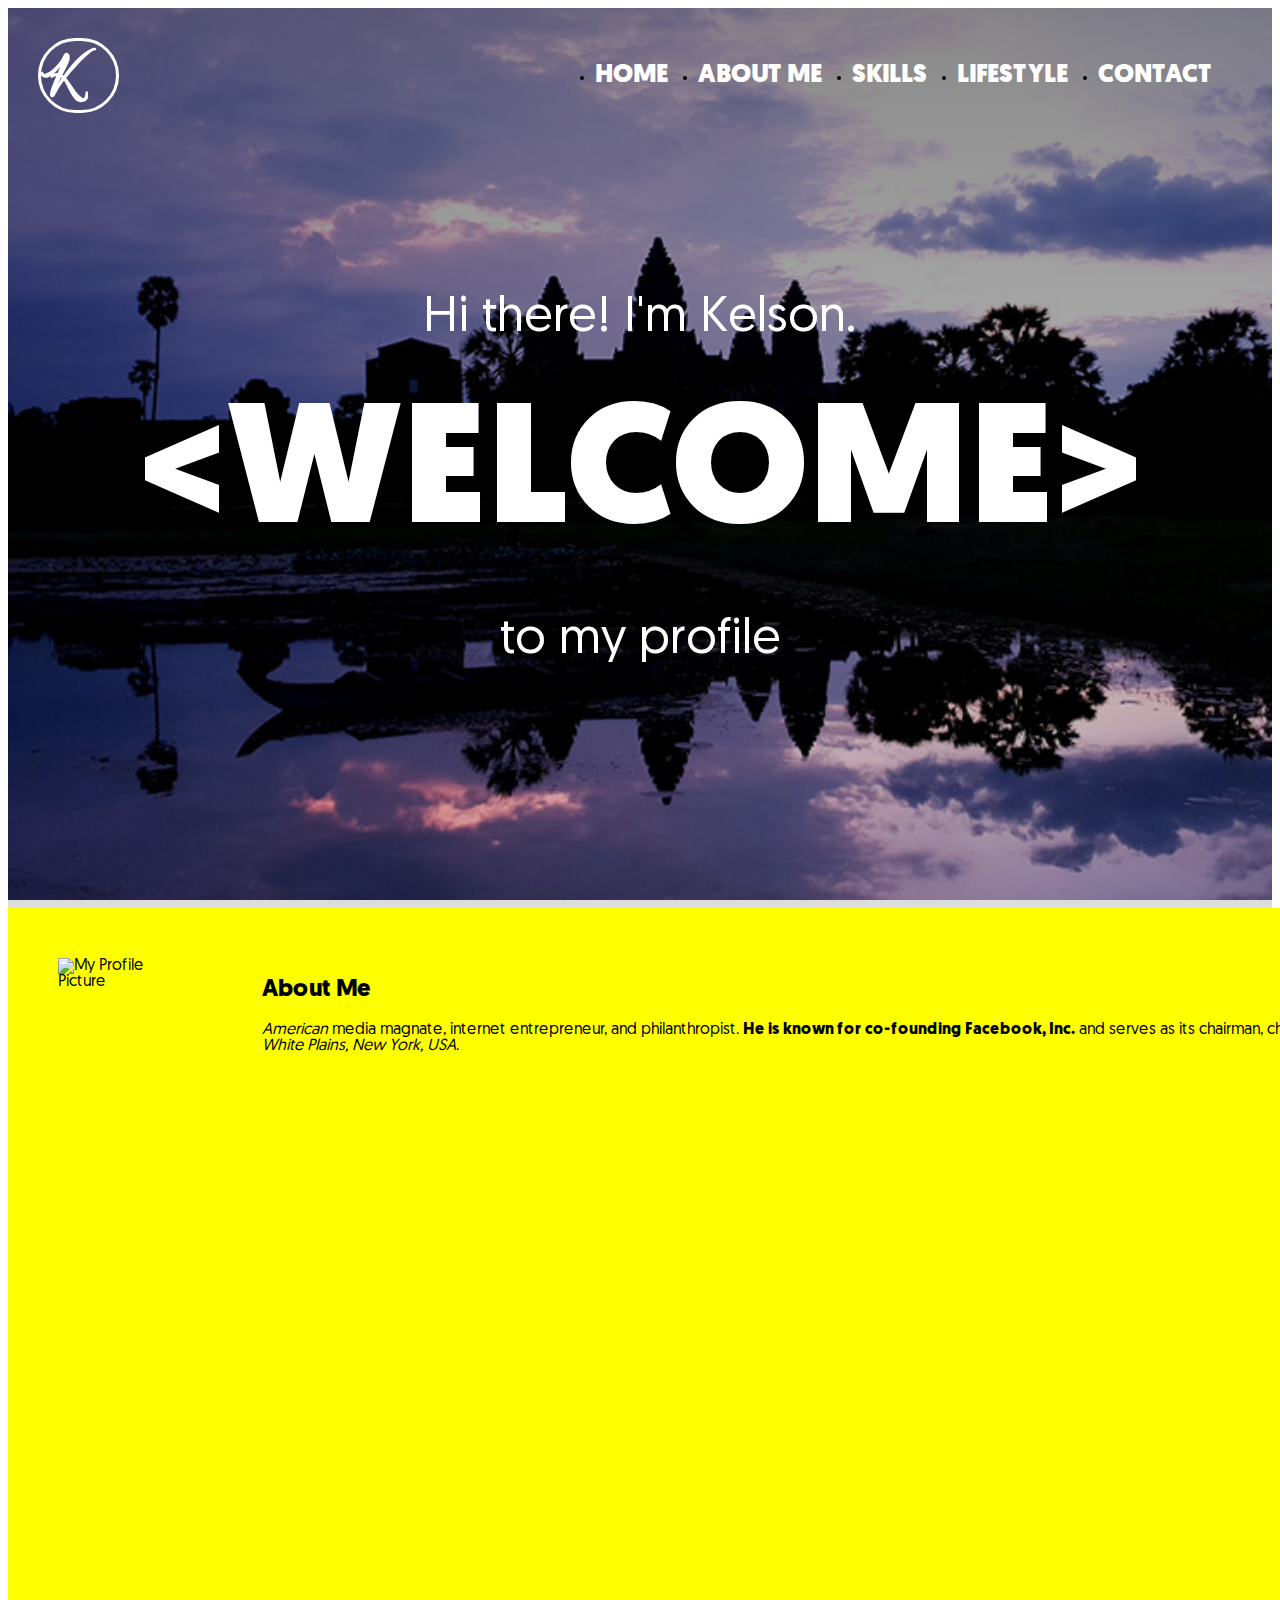
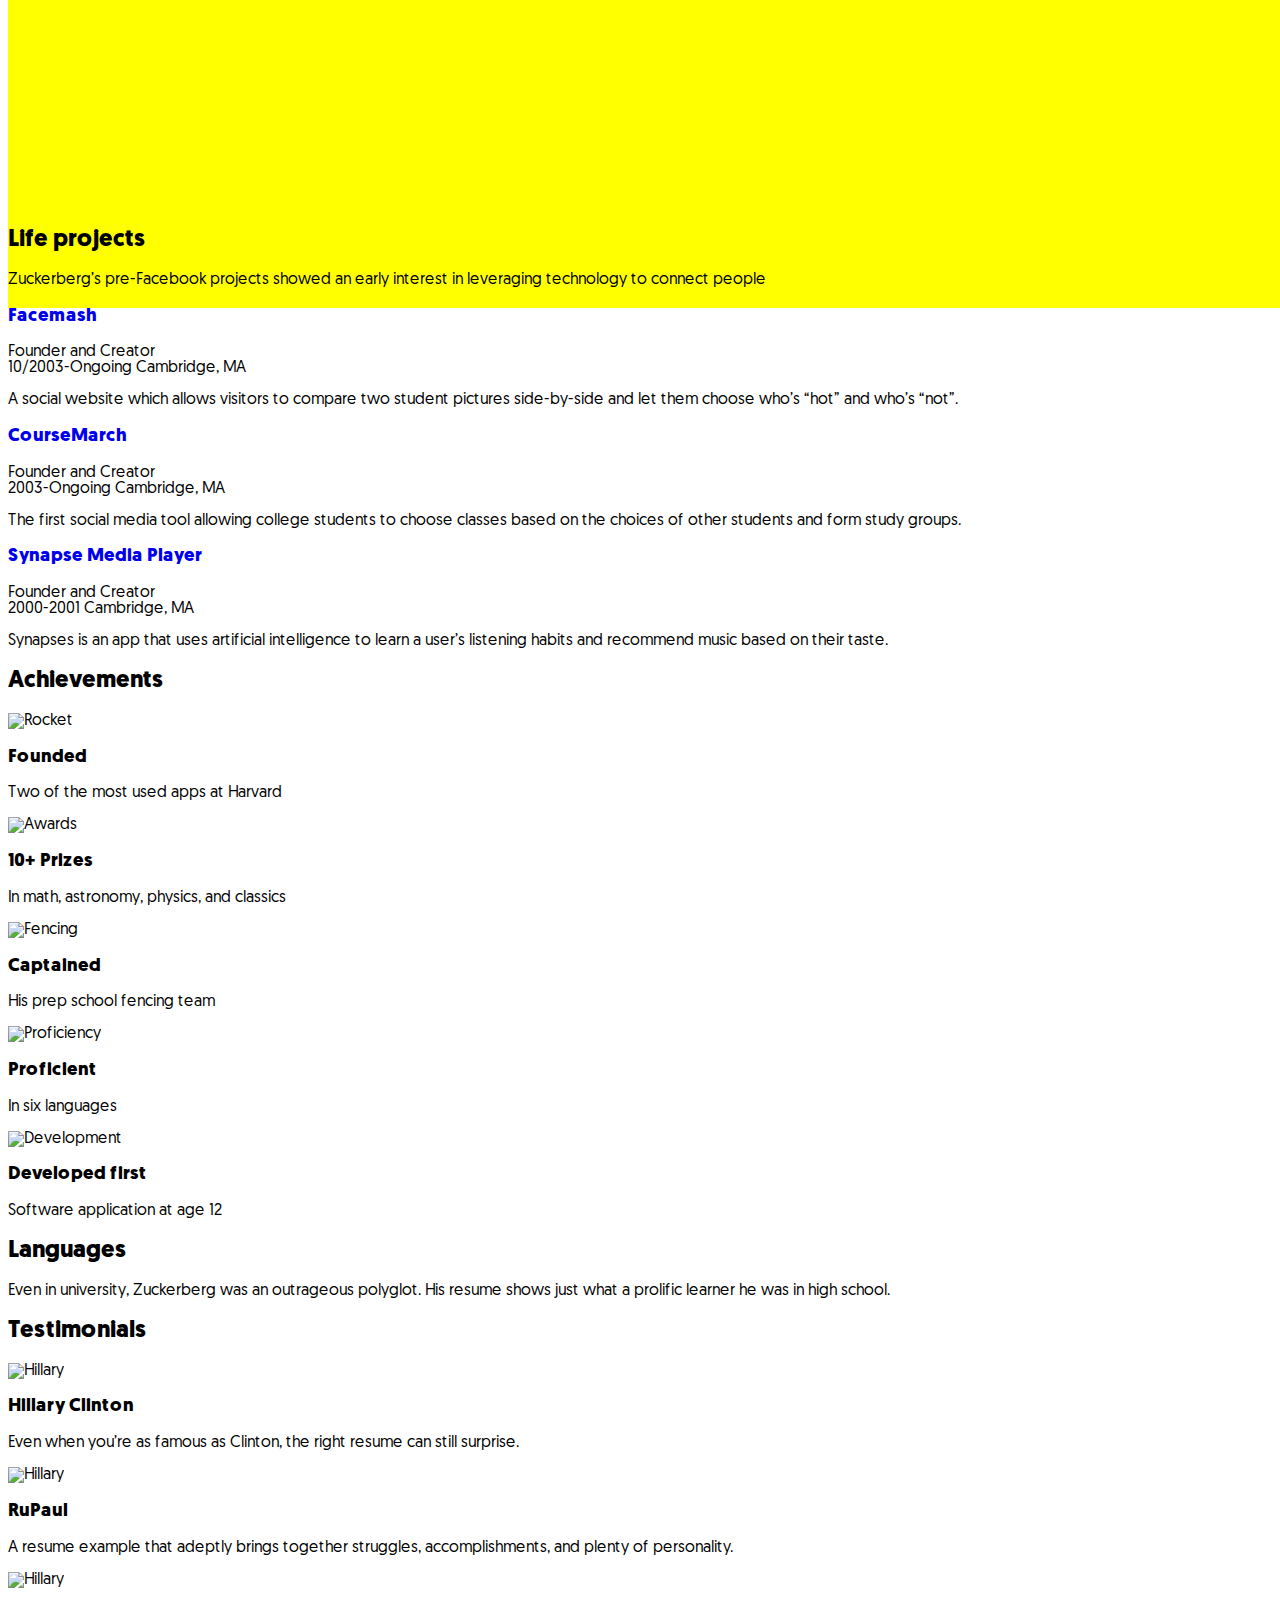
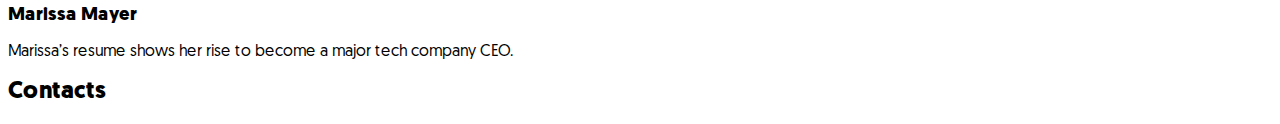
==== index.html @ b2a15b72 "header section finished" ====
<!DOCTYPE html>
<html lang="en">

<head>
  <meta charset="UTF-8">
  <meta http-equiv="X-UA-Compatible" content="IE=edge">
  <meta name="viewport" content="width=device-width, initial-scale=1.0">
  <title>Mark Zuckemberg</title>
  <link rel="stylesheet" href="./css/reset.css">
  <link rel="stylesheet" href="./css/style.css">
  <link rel="stylesheet" href="./assets/public/fonts/geomanist/stylesheet.css">
  <link rel="stylesheet" href="https://fonts.googleapis.com/css?family=Birthstone+Bounce|Pacifico">
</head>

<body>
  <header>
    <div class="header-wrapper">
      <a class="header-logo" href="#">K</a>
      <nav>
        <ul class="header-menu">
          <li><a href="#home">Home</a></li>
          <li><a href="#about-me">About Me</a></li>
          <li><a href="#skills">Skills</a></li>
          <li><a href="#lifestyle">Lifestyle</a></li>
          <li><a href="#contact">Contact</a></li>
        </ul>
      </nav>
    </div>
    <div class="header-headline">
      <p>Hi there! I'm Kelson.</p>
      <p class="welcome">&lt;WELCOME&gt;</p>
      <p>to my profile</p>
    </div>
  </header>
  <main>
    <div class="main-wrapper">
      <section class="about-me">
        <div class="wrapper">
      <div class="about-me-left">
      <img class="about-me-picture"
        src="https://media-exp1.licdn.com/dms/image/C4E03AQH-GCI_CqrrXg/profile-displayphoto-shrink_800_800/0/1632236639610?e=1639008000&v=beta&t=vM622FTulGM6KKKaLSTbMIU4mO5ttrjP6kRhH3QjTbE"
        alt="My Profile Picture" width="500px">
      </div>
      <div class="about-me-right">
        <h2>About Me</h2>
      <p><em>American</em> media magnate, internet entrepreneur, and philanthropist. <strong>He is known for
          co-founding
          Facebook, Inc.</strong> and serves as its chairman, chief executive officer, and controlling shareholder.
        Currently living in <em>White Plains, New York, USA</em>.</p>
      </div>
    </div>
      </section>
      </div>

    <h2 id="life-projects">Life projects</h2>
    <p>Zuckerberg’s pre-Facebook projects showed an early interest in leveraging technology to connect people</p>

    <h3><a href="https://www.facebook.com/facemash.service/" target="_blank">Facemash</a></h3>
    <p>Founder and Creator<br>
      10/2003-Ongoing Cambridge, MA</p>
    <p>A social website which allows visitors to compare two student pictures side-by-side and let them choose who’s
      “hot”
      and who’s “not”.</p>

    <h3><a href="https://www.coursematch.io/" target="_blank">CourseMarch</a></h3>
    <p>Founder and Creator <br>
      2003-Ongoing Cambridge, MA</p>
    <p>The first social media tool allowing college students to choose classes based on the choices of other students
      and
      form study groups.</p>

    <h3><a href="https://www.geeknaut.com/synapse-media-player-mark-zuckerbergs-music-app-04191641.html"
        target="_blank">Synapse Media Player</a></h3>
    <p>Founder and Creator <br>
      2000-2001 Cambridge, MA</p>
    <p>Synapses is an app that uses artificial intelligence to learn a user’s listening habits and recommend music
      based
      on their taste.</p>

    <h2 id="achievements">Achievements</h2>
    <img src="https://enhancv.com/static/336ea95f94b9d136a0eb1eb8a94d0c93/2199e/mark_rocket.png" alt="Rocket"
      width="30px"><br>
    <h3>Founded</h3>
    <p>Two of the most used apps at Harvard</p>

    <img src="https://enhancv.com/static/73411d8f37e9f1bc6aae187495cfb2b5/2199e/mark_awards.png" alt="Awards"
      width="30px"><br>
    <h3>10+ Prizes</h3>
    <p>In math, astronomy, physics, and classics</p>

    <img src="https://enhancv.com/static/ec511ad5d7c0ea714de02cb2797d0636/2199e/mark_fencing.png" alt="Fencing"
      width="30px"><br>
    <h3>Captained</h3>
    <p>His prep school fencing team</p>

    <img src="https://enhancv.com/static/b78bab1aadb2f7e14c97d532a9a29bb1/2199e/mark_proficient.png" alt="Proficiency"
      width="30px"><br>
    <h3>Proficient</h3>
    <p>In six languages</p>

    <img src="https://enhancv.com/static/e022bab5deb3262ae73300e47bbbcc82/2199e/mark_browser.png" alt="Development"
      width="30px"><br>
    <h3>Developed first</h3>
    <p>Software application at age 12</p>

    <h2 id="languages">Languages</h2>
    <p>Even in university, Zuckerberg was an outrageous polyglot. His resume shows just what a prolific learner he was
      in
      high school.</p>

    <h2 id="testimonials">Testimonials</h2>
    <img src="https://enhancv.com/static/b059ffd264adfbf1a1fc1dbc077c1263/89caf/hillary%402.png" alt="Hillary"
      width="100px"><br>
    <h3>Hillary Clinton</h3>
    <p>Even when you’re as famous as Clinton, the right resume can still surprise.</p>

    <img src="https://enhancv.com/static/546f4a0f06776cb912327e4ba5b69424/89caf/rupaul.png" alt="Hillary"
      width="100px"><br>
    <h3>RuPaul</h3>
    <p>A resume example that adeptly brings together struggles, accomplishments, and plenty of personality.</p>

    <img src="https://enhancv.com/static/ef4353e0364cb95baf965f5e3efe34cc/89caf/marissa%402.png" alt="Hillary"
      width="100px"><br>
    <h3>Marissa Mayer</h3>
    <p>Marissa’s resume shows her rise to become a major tech company CEO.</p>
  </main>

  <footer>
    <h2 id="contacts">Contacts</h2>
    <i class="fab fa-linkedin"></i>
    <i class="fab fa-instagram"></i>
    <i class="fab fa-facebook-square"></i>
    <i class="fab fa-discord"></i>
    <i class="fas fa-envelope"></i>
  </footer>
  <script src="https://kit.fontawesome.com/05c36d9c97.js" crossorigin="anonymous"></script>
</body>

</html>
---- css/style.css ----
body {
  font-family: 'Geomanist', arial, sans-serif;
}

a {
  text-decoration: none;
}

header {
  /*linear-gradient(to bottom, #000f, #0005)*/
  background: linear-gradient(to bottom, #0007, #0002), url(../img/bg01.jpg) no-repeat center center fixed;
  background-size: cover;
  height: 100vh;
}

header .header-wrapper {
  display: flex;
  align-items: center;
  justify-content: space-between;
  padding: 30px;
}

header .header-logo {
  font-family: "Birthstone Bounce";
  font-size: 50px;
  font-weight: 900;
  color: white;
  border: 3px solid white;
  border-radius: 100px;
  width: 75px;
}

header .header-logo:hover, header p.welcome:hover, header .header-menu li a:hover {
  color:fuchsia;
}

header .header-menu {
  display: flex;
}

header .header-menu li a {
  margin-right: 30px;
  font-size: 25px;
  text-transform: uppercase;
  font-weight: 900;
  color: white;
}

header p.welcome {
  font-size: 170px;
  font-weight: 900;
  margin: 40px 0 10px;
  color: white;
}

header .header-headline {
  font-size: 50px;
  text-align: center;
  margin-top: 150px; 
  color: white;
}

main section {
  background-color: #eee;
  height: 100vh;
  width: 100%;
}

main section .wrapper {
  background-color: yellow;
  display: flex;
  height: 100vh;
  width: 1728px;
  margin: auto;
  padding: 50px;
}

main section .about-me-right {
  margin-left: 80px;
}

/* Extra small devices (phones, 600px and down) */
@media only screen and (max-width: 600px) {

}

/* Small devices (portrait tablets and large phones, 600px and up) */
@media only screen and (min-width: 600px) {

}

/* Medium devices (landscape tablets, 768px and up) */
@media only screen and (min-width: 768px) {

}

/* Large devices (laptops/desktops, 992px and up) */
@media only screen and (min-width: 992px) {

}

/* Extra large devices (large laptops and desktops, 1200px and up) */
@media only screen and (min-width: 1500px) {

  main section .wrapper {
    width: 1728px;
  }

}

@media only screen and (min-width: 1750px) {

  main section .wrapper {
    width: 1728px;
  }
  
}
---- assets/public/fonts/geomanist/stylesheet.css ----
@font-face {
    font-family: 'Geomanist';
    src: url('Geomanist-Thin.eot');
    src: local('Geomanist Thin'), local('Geomanist-Thin'),
        url('Geomanist-Thin.eot?#iefix') format('embedded-opentype'),
        url('Geomanist-Thin.woff2') format('woff2'),
        url('Geomanist-Thin.woff') format('woff'),
        url('Geomanist-Thin.ttf') format('truetype');
    font-weight: 100;
    font-style: normal;
}

@font-face {
    font-family: 'Geomanist';
    src: url('Geomanist-Black.eot');
    src: local('Geomanist Black'), local('Geomanist-Black'),
        url('Geomanist-Black.eot?#iefix') format('embedded-opentype'),
        url('Geomanist-Black.woff2') format('woff2'),
        url('Geomanist-Black.woff') format('woff'),
        url('Geomanist-Black.ttf') format('truetype');
    font-weight: 900;
    font-style: normal;
}

@font-face {
    font-family: 'Geomanist';
    src: url('Geomanist-Medium.eot');
    src: local('Geomanist Medium'), local('Geomanist-Medium'),
        url('Geomanist-Medium.eot?#iefix') format('embedded-opentype'),
        url('Geomanist-Medium.woff2') format('woff2'),
        url('Geomanist-Medium.woff') format('woff'),
        url('Geomanist-Medium.ttf') format('truetype');
    font-weight: 500;
    font-style: normal;
}

@font-face {
    font-family: 'Geomanist';
    src: url('Geomanist-Bold.eot');
    src: local('Geomanist Bold'), local('Geomanist-Bold'),
        url('Geomanist-Bold.eot?#iefix') format('embedded-opentype'),
        url('Geomanist-Bold.woff2') format('woff2'),
        url('Geomanist-Bold.woff') format('woff'),
        url('Geomanist-Bold.ttf') format('truetype');
    font-weight: bold;
    font-style: normal;
}

@font-face {
    font-family: 'Geomanist Book';
    src: url('Geomanist-Book.eot');
    src: local('Geomanist Book'), local('Geomanist-Book'),
        url('Geomanist-Book.eot?#iefix') format('embedded-opentype'),
        url('Geomanist-Book.woff2') format('woff2'),
        url('Geomanist-Book.woff') format('woff'),
        url('Geomanist-Book.ttf') format('truetype');
    font-weight: normal;
    font-style: normal;
}

@font-face {
    font-family: 'Geomanist Ultra';
    src: url('Geomanist-Ultra.eot');
    src: local('Geomanist Ultra'), local('Geomanist-Ultra'),
        url('Geomanist-Ultra.eot?#iefix') format('embedded-opentype'),
        url('Geomanist-Ultra.woff2') format('woff2'),
        url('Geomanist-Ultra.woff') format('woff'),
        url('Geomanist-Ultra.ttf') format('truetype');
    font-weight: normal;
    font-style: normal;
}

@font-face {
    font-family: 'Geomanist';
    src: url('Geomanist-Regular.eot');
    src: local('Geomanist Regular'), local('Geomanist-Regular'),
        url('Geomanist-Regular.eot?#iefix') format('embedded-opentype'),
        url('Geomanist-Regular.woff2') format('woff2'),
        url('Geomanist-Regular.woff') format('woff'),
        url('Geomanist-Regular.ttf') format('truetype');
    font-weight: normal;
    font-style: normal;
}

@font-face {
    font-family: 'Geomanist';
    src: url('Geomanist-ExtraLight.eot');
    src: local('Geomanist ExtraLight'), local('Geomanist-ExtraLight'),
        url('Geomanist-ExtraLight.eot?#iefix') format('embedded-opentype'),
        url('Geomanist-ExtraLight.woff2') format('woff2'),
        url('Geomanist-ExtraLight.woff') format('woff'),
        url('Geomanist-ExtraLight.ttf') format('truetype');
    font-weight: 200;
    font-style: normal;
}

@font-face {
    font-family: 'Geomanist';
    src: url('Geomanist-Light.eot');
    src: local('Geomanist Light'), local('Geomanist-Light'),
        url('Geomanist-Light.eot?#iefix') format('embedded-opentype'),
        url('Geomanist-Light.woff2') format('woff2'),
        url('Geomanist-Light.woff') format('woff'),
        url('Geomanist-Light.ttf') format('truetype');
    font-weight: 300;
    font-style: normal;
}
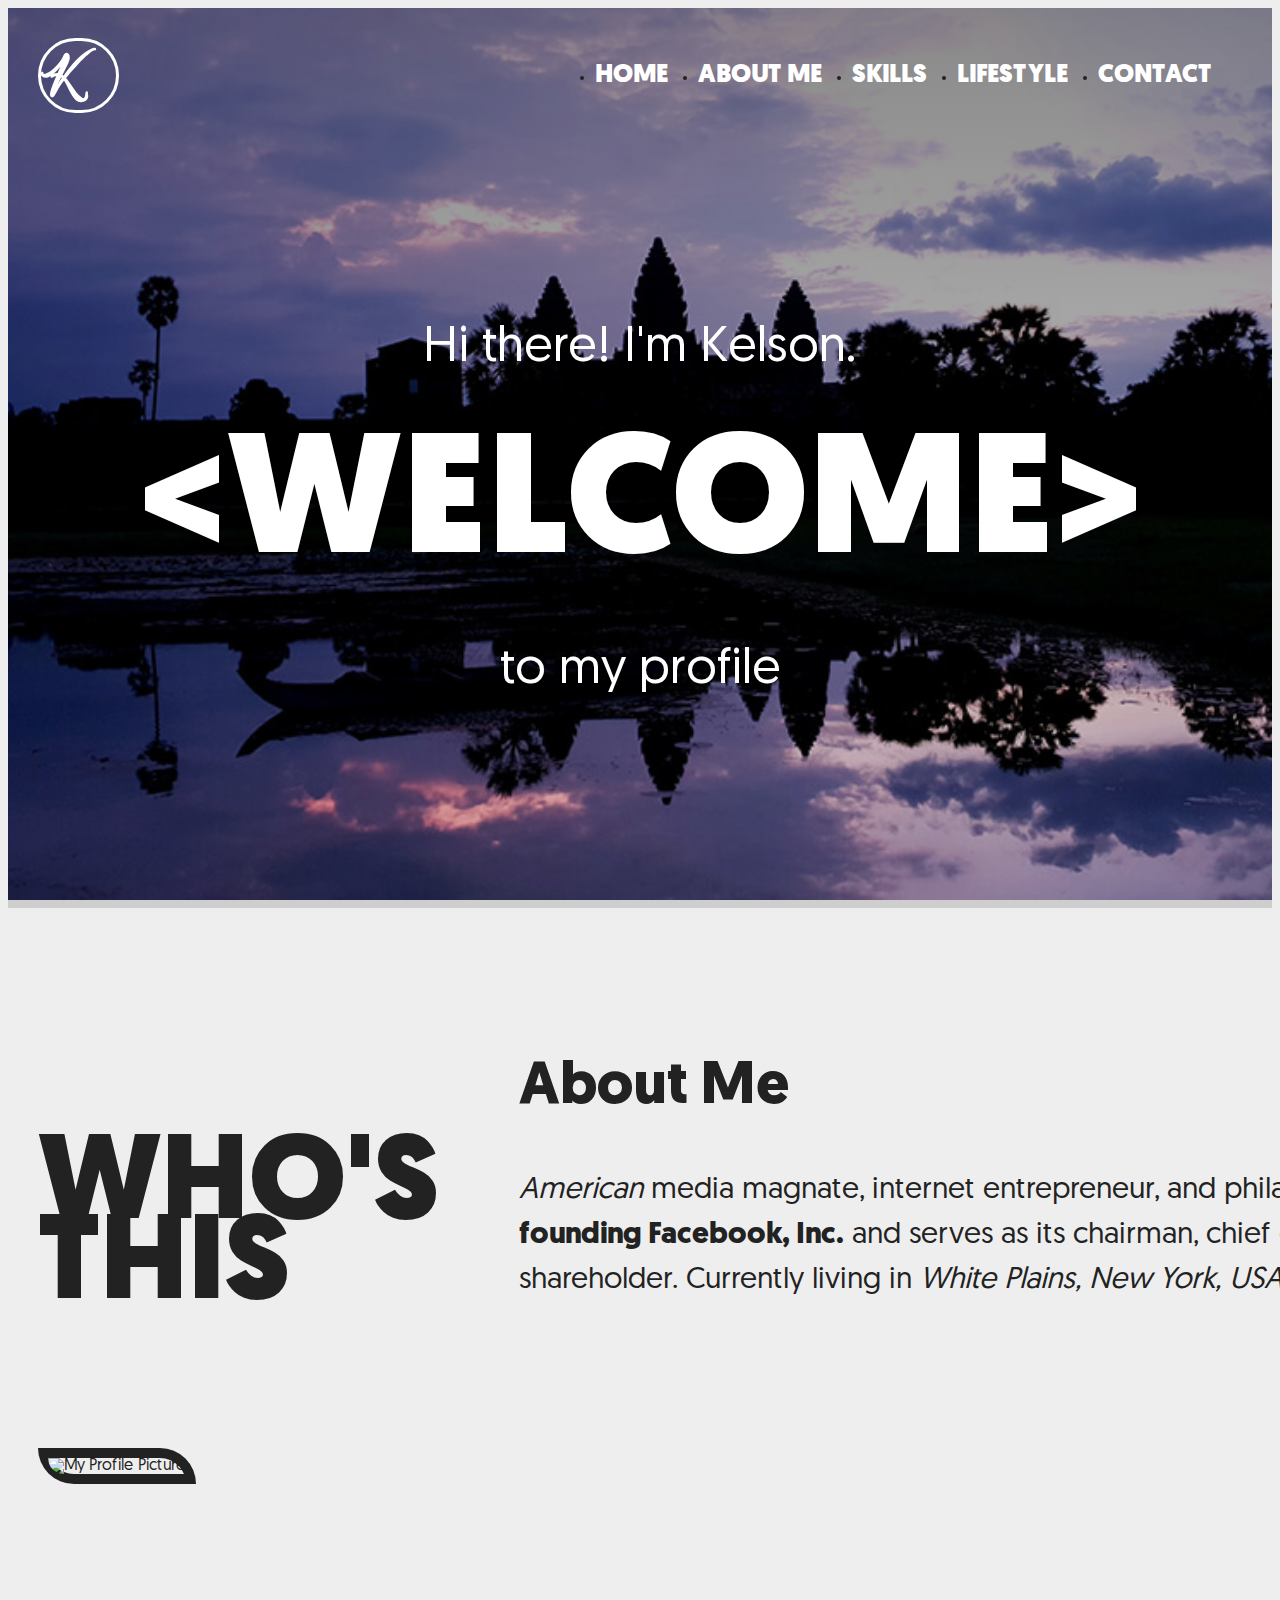
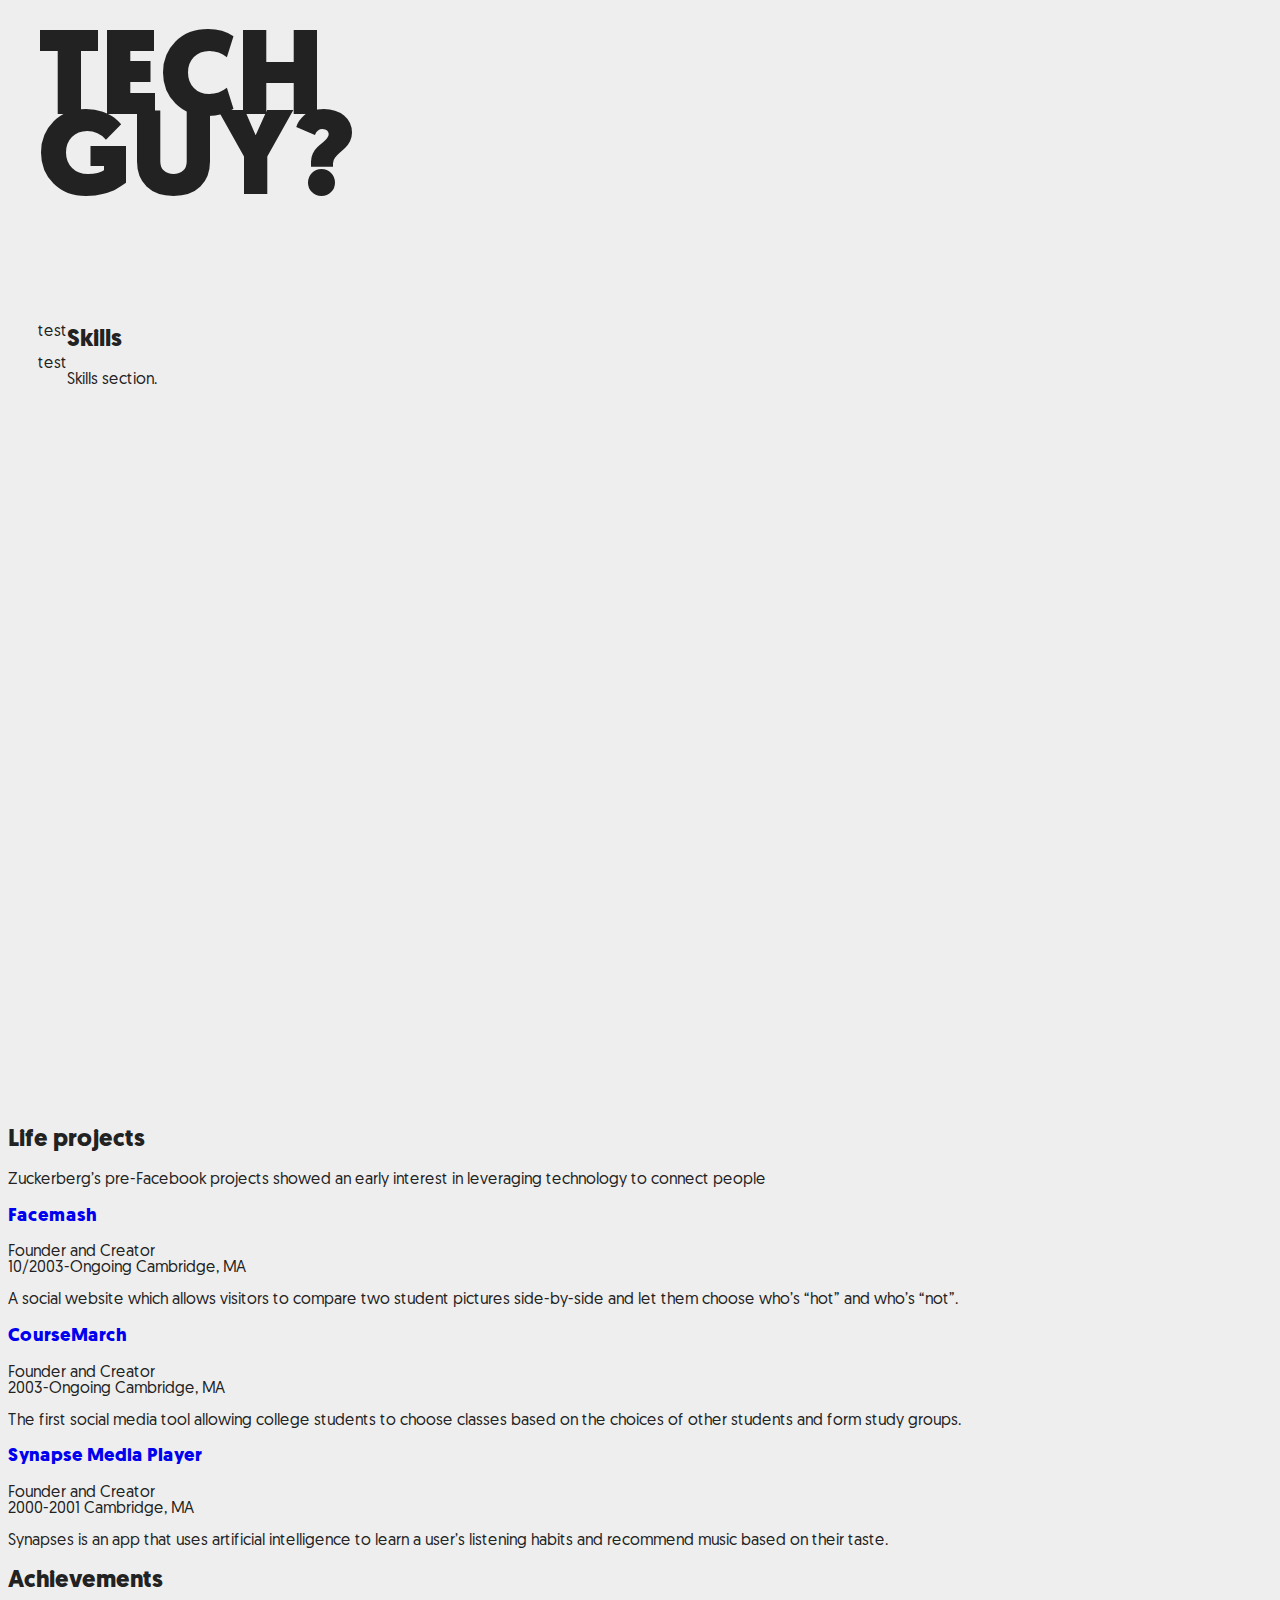
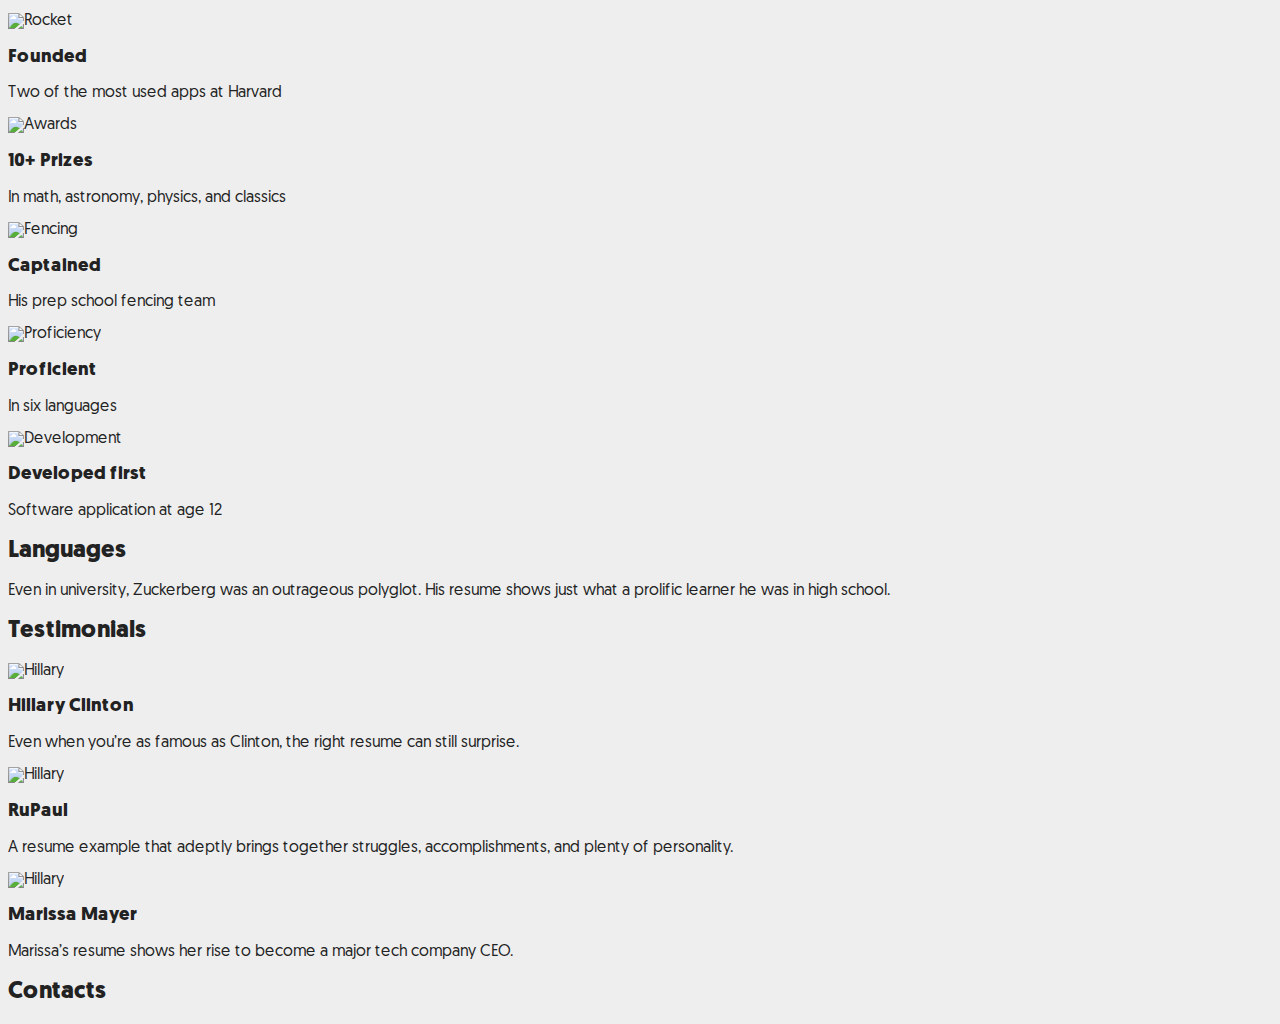
==== commit 3d85d608: "about me section updated" ====
--- a/index.html
+++ b/index.html
@@ -37,9 +37,11 @@
       <section class="about-me">
         <div class="wrapper">
       <div class="about-me-left">
+        <p>Who's <br>this</p>
       <img class="about-me-picture"
         src="https://media-exp1.licdn.com/dms/image/C4E03AQH-GCI_CqrrXg/profile-displayphoto-shrink_800_800/0/1632236639610?e=1639008000&v=beta&t=vM622FTulGM6KKKaLSTbMIU4mO5ttrjP6kRhH3QjTbE"
-        alt="My Profile Picture" width="500px">
+        alt="My Profile Picture">
+        <p>tech <br>guy?</p>
       </div>
       <div class="about-me-right">
         <h2>About Me</h2>
@@ -47,6 +49,19 @@
           co-founding
           Facebook, Inc.</strong> and serves as its chairman, chief executive officer, and controlling shareholder.
         Currently living in <em>White Plains, New York, USA</em>.</p>
+      </div>
+    </div>
+      </section>
+
+      <section class="skills">
+        <div class="wrapper">
+      <div class="skills-left">
+        <p>test</p>
+        <p>test</p>
+      </div>
+      <div class="skills-right">
+        <h2>Skills</h2>
+      <p>Skills section.</p>
       </div>
     </div>
       </section>
--- a/css/style.css
+++ b/css/style.css
@@ -1,5 +1,7 @@
 body {
   font-family: 'Geomanist', arial, sans-serif;
+  color: #222;
+  background-color: #eee;
 }
 
 a {
@@ -56,62 +58,48 @@
 header .header-headline {
   font-size: 50px;
   text-align: center;
-  margin-top: 150px; 
   color: white;
+  margin-top: 180px;
 }
 
 main section {
-  background-color: #eee;
   height: 100vh;
   width: 100%;
 }
 
 main section .wrapper {
-  background-color: yellow;
   display: flex;
   height: 100vh;
   width: 1728px;
   margin: auto;
-  padding: 50px;
+  padding: 100px 30px;
 }
 
 main section .about-me-right {
   margin-left: 80px;
 }
 
-/* Extra small devices (phones, 600px and down) */
-@media only screen and (max-width: 600px) {
-
+main section .about-me-right h2 {
+  font-size: 60px;
 }
 
-/* Small devices (portrait tablets and large phones, 600px and up) */
-@media only screen and (min-width: 600px) {
-
+main section .about-me-right p {
+  font-size: 30px;
+  margin: 50px 0;
+  line-height: 45px;
 }
 
-/* Medium devices (landscape tablets, 768px and up) */
-@media only screen and (min-width: 768px) {
-
+main section .about-me-left p {
+  font-size: 120px;
+  font-weight: 900;
+  text-transform: uppercase;
+  line-height: 80px;
+  padding: 20px 0;
 }
 
-/* Large devices (laptops/desktops, 992px and up) */
-@media only screen and (min-width: 992px) {
-
-}
-
-/* Extra large devices (large laptops and desktops, 1200px and up) */
-@media only screen and (min-width: 1500px) {
-
-  main section .wrapper {
-    width: 1728px;
-  }
-
-}
-
-@media only screen and (min-width: 1750px) {
-
-  main section .wrapper {
-    width: 1728px;
-  }
-  
+main section .about-me-left img {
+  margin-bottom: 20px;
+  width: 400px;
+  border: 10px solid #222;
+  border-radius: 0 200px 0 200px;
 }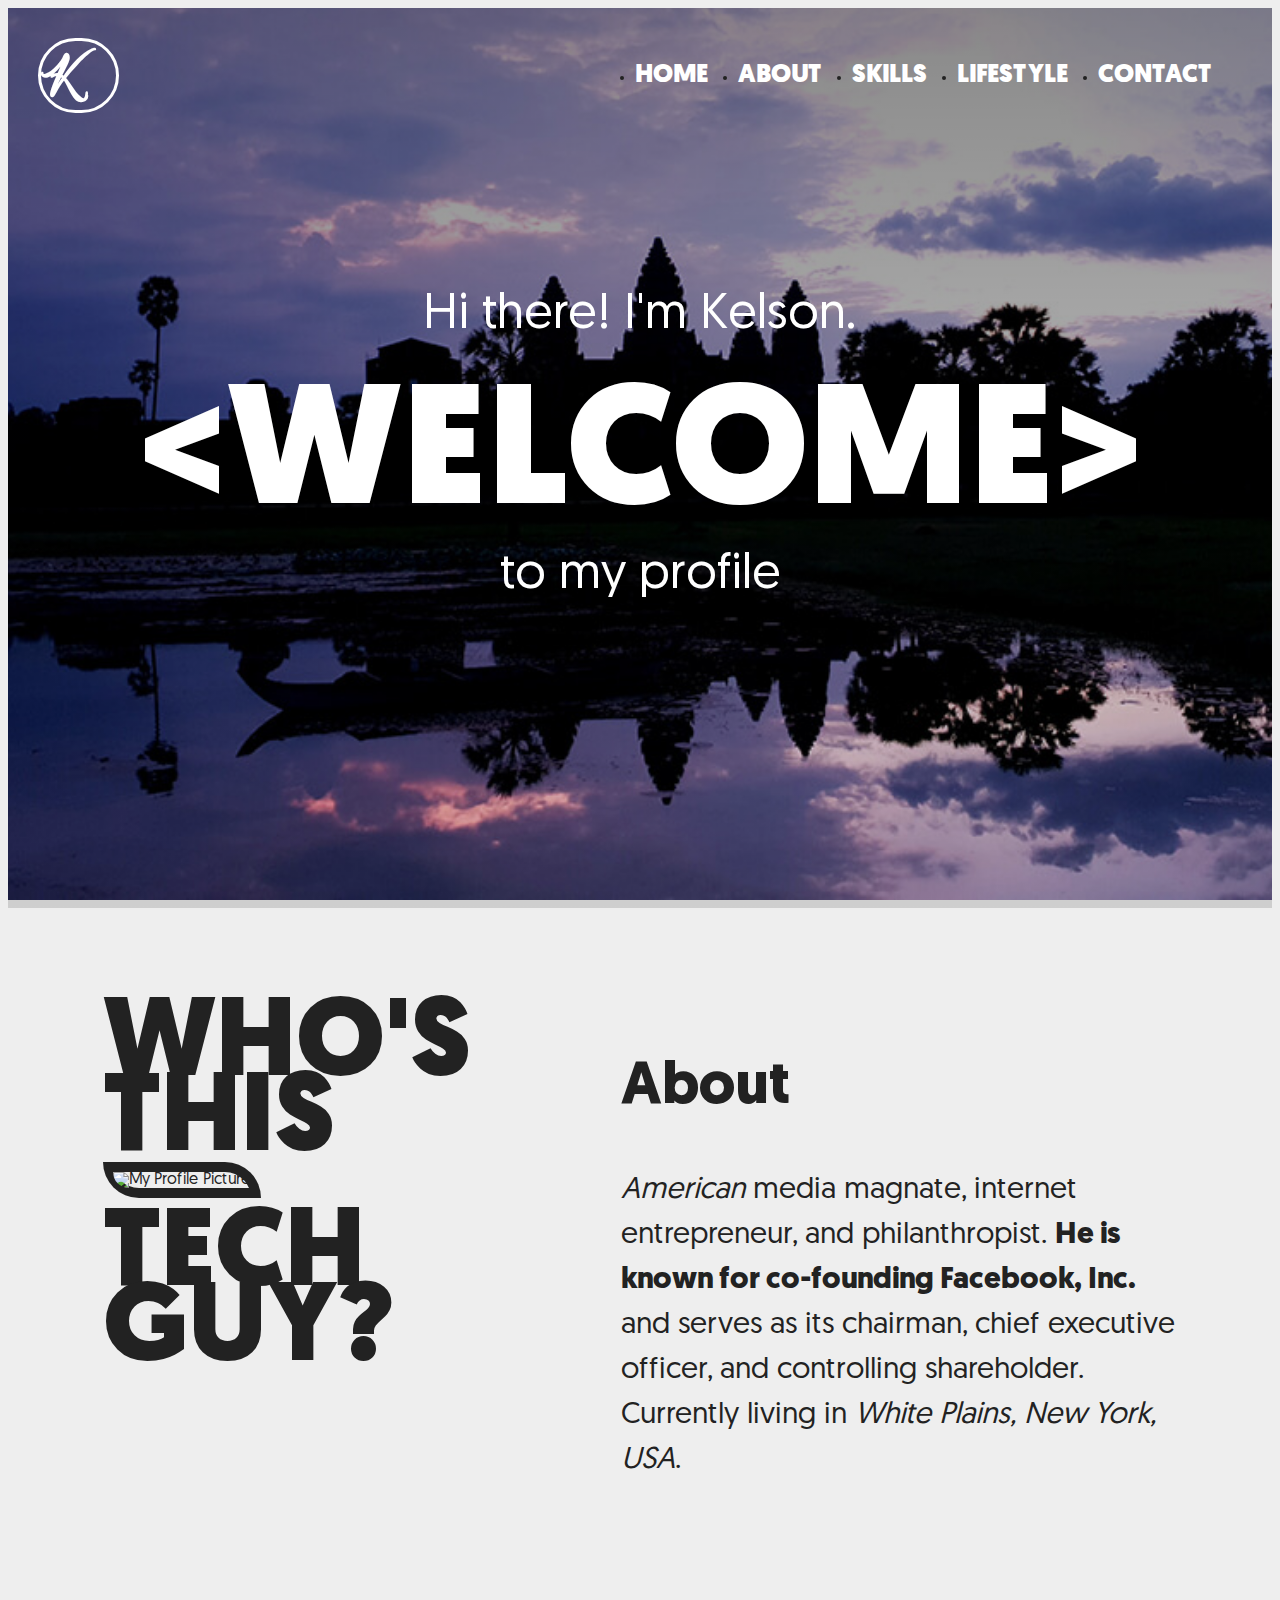
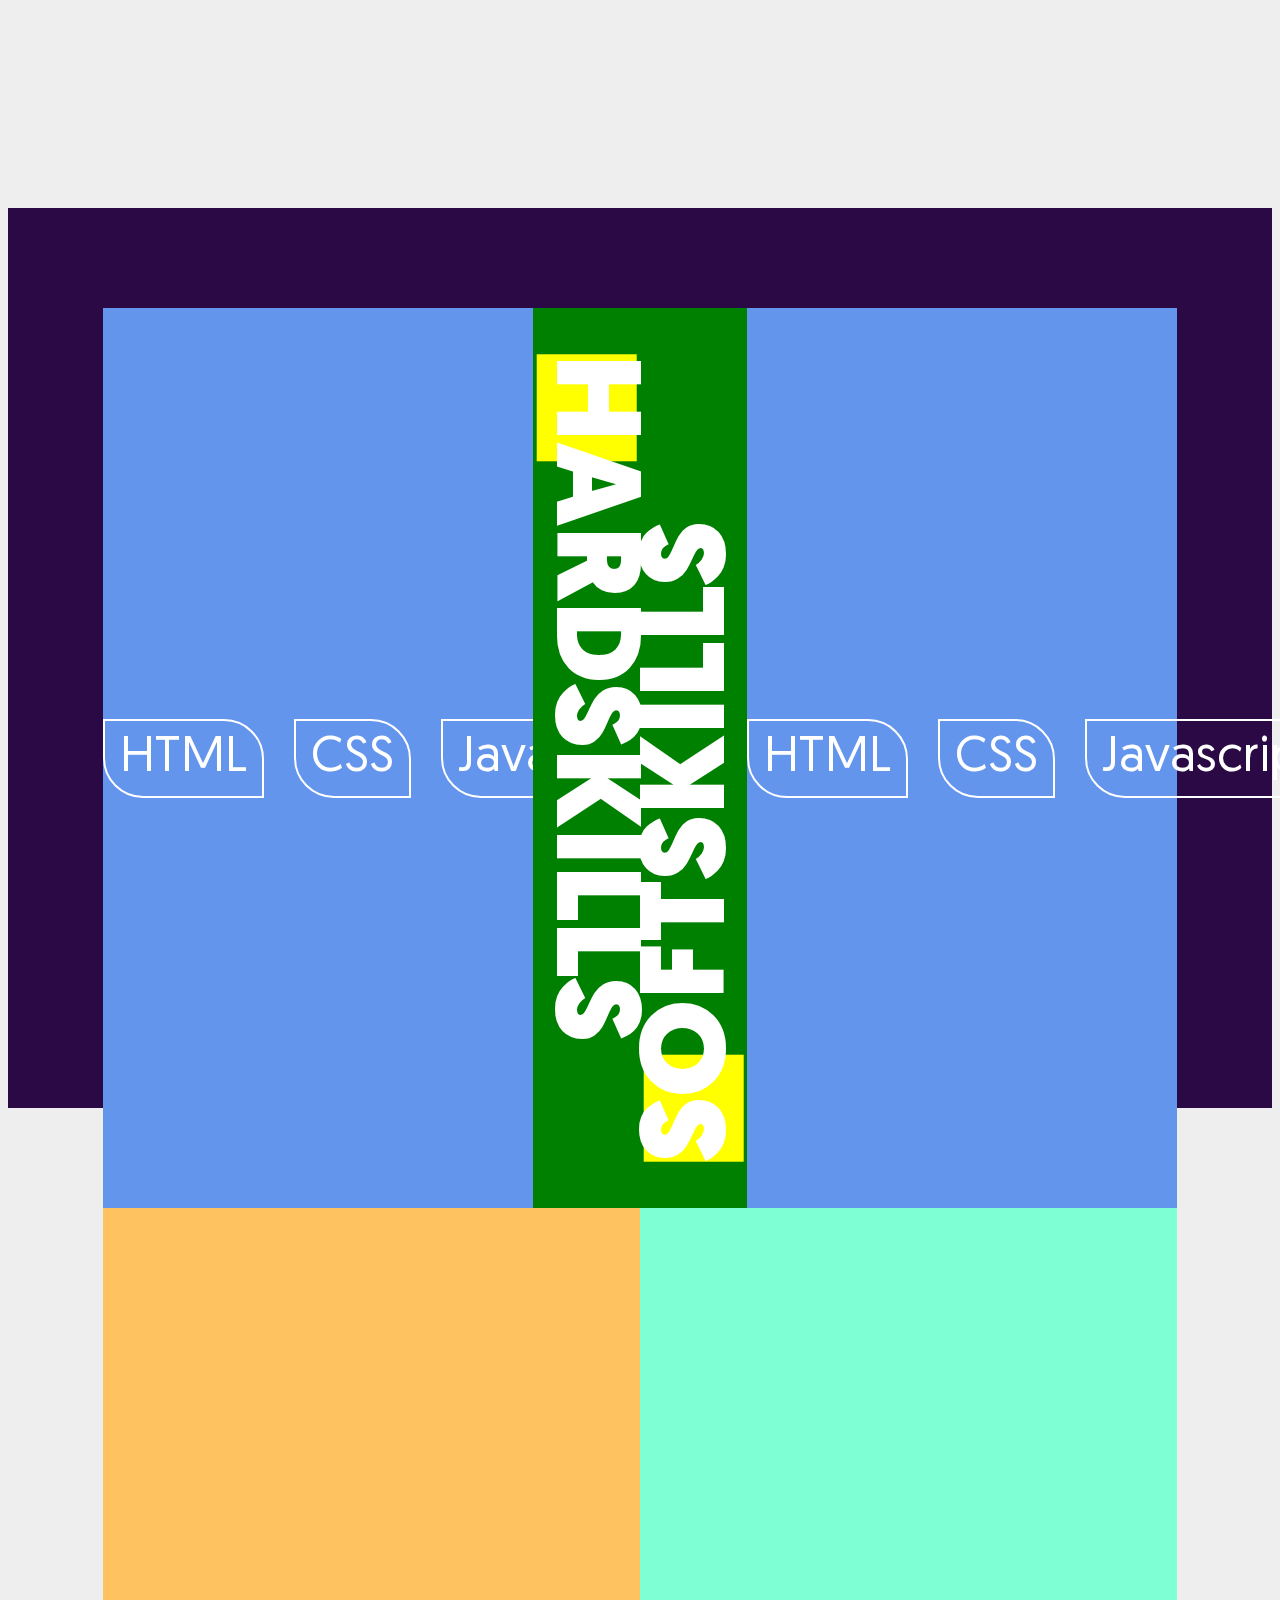
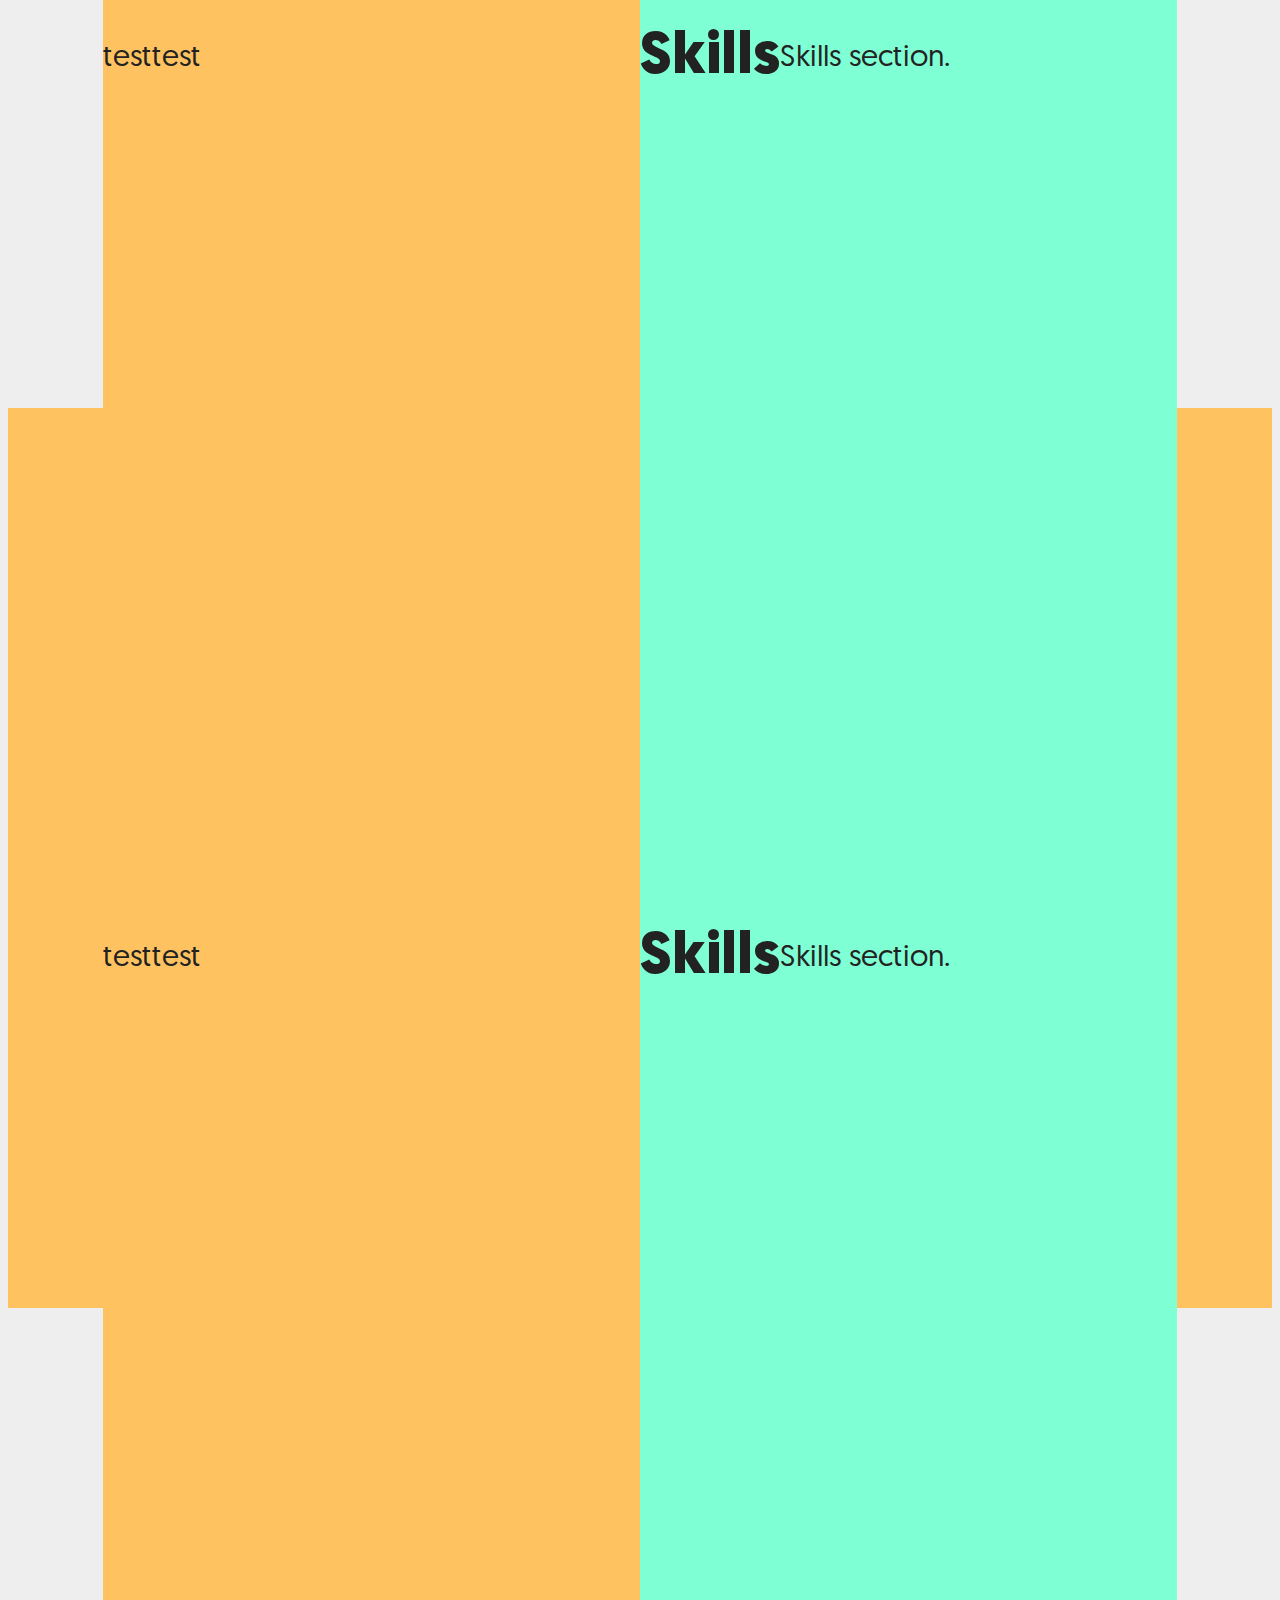
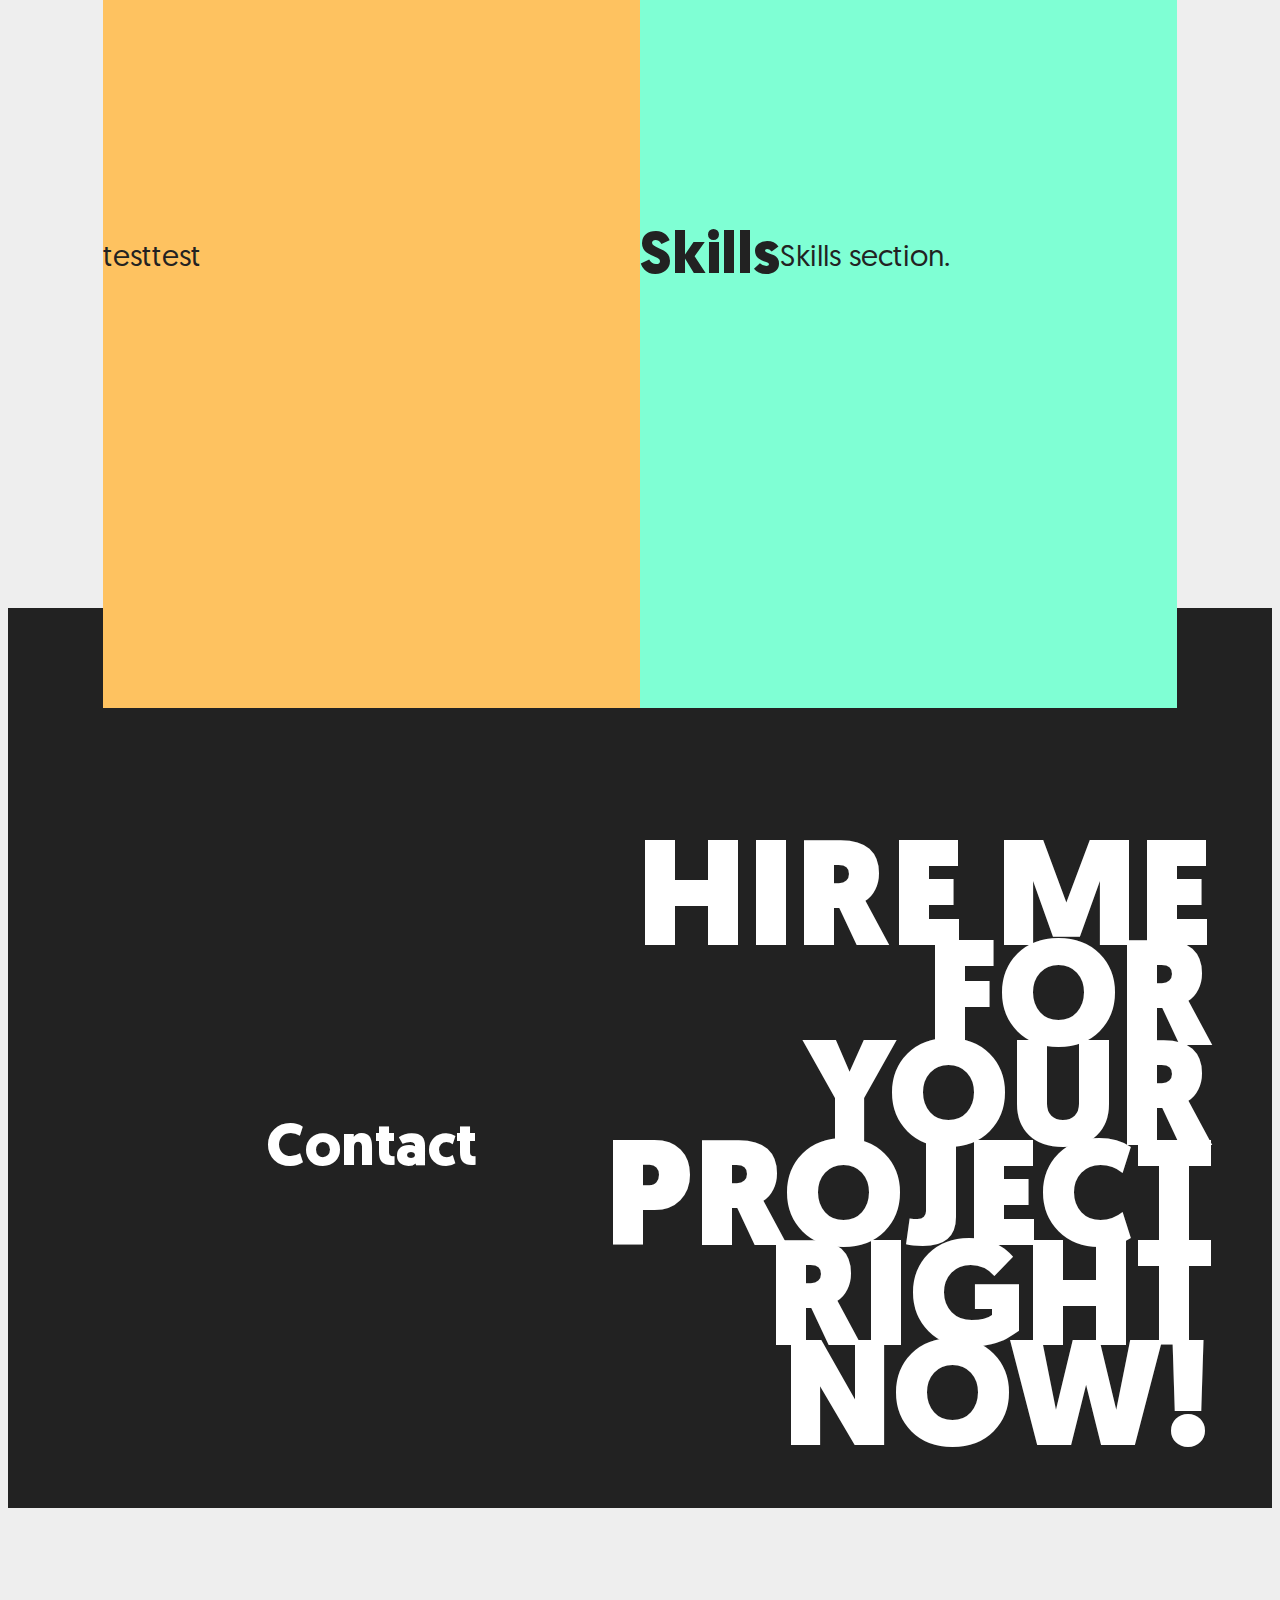
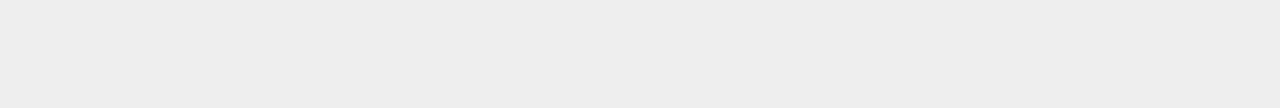
==== commit 21d99f30: "contact section updated" ====
--- a/index.html
+++ b/index.html
@@ -19,7 +19,7 @@
       <nav>
         <ul class="header-menu">
           <li><a href="#home">Home</a></li>
-          <li><a href="#about-me">About Me</a></li>
+          <li><a href="#about">About</a></li>
           <li><a href="#skills">Skills</a></li>
           <li><a href="#lifestyle">Lifestyle</a></li>
           <li><a href="#contact">Contact</a></li>
@@ -34,120 +34,113 @@
   </header>
   <main>
     <div class="main-wrapper">
-      <section class="about-me">
+
+      <section class="about" id="about">
         <div class="wrapper">
-      <div class="about-me-left">
-        <p>Who's <br>this</p>
-      <img class="about-me-picture"
-        src="https://media-exp1.licdn.com/dms/image/C4E03AQH-GCI_CqrrXg/profile-displayphoto-shrink_800_800/0/1632236639610?e=1639008000&v=beta&t=vM622FTulGM6KKKaLSTbMIU4mO5ttrjP6kRhH3QjTbE"
-        alt="My Profile Picture">
-        <p>tech <br>guy?</p>
+          <div class="about-left">
+            <p>Who's <br>this</p>
+            <img class="about-picture"
+              src="https://media-exp1.licdn.com/dms/image/C4E03AQH-GCI_CqrrXg/profile-displayphoto-shrink_800_800/0/1632236639610?e=1639008000&v=beta&t=vM622FTulGM6KKKaLSTbMIU4mO5ttrjP6kRhH3QjTbE"
+              alt="My Profile Picture">
+            <p>tech <br>guy?</p>
+          </div>
+          <div class="about-right">
+            <h2>About</h2>
+            <p><em>American</em> media magnate, internet entrepreneur, and philanthropist. <strong>He is known for
+                co-founding
+                Facebook, Inc.</strong> and serves as its chairman, chief executive officer, and controlling
+              shareholder.
+              Currently living in <em>White Plains, New York, USA</em>.</p>
+          </div>
+        </div>
+      </section>
+
+      <section class="skills" id="skills">
+        <div class="wrapper">
+          <div class="skills-left">
+            <div class="skills-left-all">
+              <p>HTML</p>
+              <p>CSS</p>
+              <p>Javascript</p>
+            </div>
+            <div class="skills-left-title">
+              <p>HardSkills</p>
+            </div>
+          </div>
+          <div class="skills-right">
+            <div class="skills-right-title">
+              <p>SoftSkills</p>
+            </div>
+            <div class="skills-right-all">
+              <p>HTML</p>
+              <p>CSS</p>
+              <p>Javascript</p>
+            </div>
+          </div>
+        </div>
+      </section>
+
+      <section class="skills1" id="skills1">
+        <div class="wrapper">
+          <div class="skills-left">
+            <p>test</p>
+            <p>test</p>
+          </div>
+          <div class="skills-right">
+            <h2>Skills</h2>
+            <p>Skills section.</p>
+          </div>
+        </div>
+      </section>
+
+      <section class="skills2" id="skills2">
+        <div class="wrapper">
+          <div class="skills-left">
+            <p>test</p>
+            <p>test</p>
+          </div>
+          <div class="skills-right">
+            <h2>Skills</h2>
+            <p>Skills section.</p>
+          </div>
+        </div>
+      </section>
+
+      <section class="skills3" id="skills3">
+        <div class="wrapper">
+          <div class="skills-left">
+            <p>test</p>
+            <p>test</p>
+          </div>
+          <div class="skills-right">
+            <h2>Skills</h2>
+            <p>Skills section.</p>
+          </div>
+        </div>
+      </section>
+
+    </div>
+  </main>
+
+
+  <footer id="contact">
+    <div class="wrapper">
+      <div class="contact-left">
+        <div class="contact-left-block">
+          <h2>Contact</h2>
+          <a href="mailto:kelsonbatista@gmail.com"><i class="fas fa-envelope fa-4x"></i></a>
+          <a href="https://linkedin.com/in/kelsonbatista"><i class="fab fa-linkedin fa-4x"></i></a>
+          <a href="https://twitter.com/kelsonbrazil"><i class="fab fa-twitter fa-4x"></i></a>
+          <a href="https://github.com/kelsonbatista"><i class="fab fa-github fa-4x"></i></a>
+          <a href="https://discord.gg/267zwwSE"><i class="fab fa-discord fa-4x"></i></a>
+        </div>
       </div>
-      <div class="about-me-right">
-        <h2>About Me</h2>
-      <p><em>American</em> media magnate, internet entrepreneur, and philanthropist. <strong>He is known for
-          co-founding
-          Facebook, Inc.</strong> and serves as its chairman, chief executive officer, and controlling shareholder.
-        Currently living in <em>White Plains, New York, USA</em>.</p>
+      <div class="contact-right">
+        <p>Hire me<br>for your<br>project<br>right now!</p>
       </div>
     </div>
-      </section>
+  </footer>
 
-      <section class="skills">
-        <div class="wrapper">
-      <div class="skills-left">
-        <p>test</p>
-        <p>test</p>
-      </div>
-      <div class="skills-right">
-        <h2>Skills</h2>
-      <p>Skills section.</p>
-      </div>
-    </div>
-      </section>
-      </div>
-
-    <h2 id="life-projects">Life projects</h2>
-    <p>Zuckerberg’s pre-Facebook projects showed an early interest in leveraging technology to connect people</p>
-
-    <h3><a href="https://www.facebook.com/facemash.service/" target="_blank">Facemash</a></h3>
-    <p>Founder and Creator<br>
-      10/2003-Ongoing Cambridge, MA</p>
-    <p>A social website which allows visitors to compare two student pictures side-by-side and let them choose who’s
-      “hot”
-      and who’s “not”.</p>
-
-    <h3><a href="https://www.coursematch.io/" target="_blank">CourseMarch</a></h3>
-    <p>Founder and Creator <br>
-      2003-Ongoing Cambridge, MA</p>
-    <p>The first social media tool allowing college students to choose classes based on the choices of other students
-      and
-      form study groups.</p>
-
-    <h3><a href="https://www.geeknaut.com/synapse-media-player-mark-zuckerbergs-music-app-04191641.html"
-        target="_blank">Synapse Media Player</a></h3>
-    <p>Founder and Creator <br>
-      2000-2001 Cambridge, MA</p>
-    <p>Synapses is an app that uses artificial intelligence to learn a user’s listening habits and recommend music
-      based
-      on their taste.</p>
-
-    <h2 id="achievements">Achievements</h2>
-    <img src="https://enhancv.com/static/336ea95f94b9d136a0eb1eb8a94d0c93/2199e/mark_rocket.png" alt="Rocket"
-      width="30px"><br>
-    <h3>Founded</h3>
-    <p>Two of the most used apps at Harvard</p>
-
-    <img src="https://enhancv.com/static/73411d8f37e9f1bc6aae187495cfb2b5/2199e/mark_awards.png" alt="Awards"
-      width="30px"><br>
-    <h3>10+ Prizes</h3>
-    <p>In math, astronomy, physics, and classics</p>
-
-    <img src="https://enhancv.com/static/ec511ad5d7c0ea714de02cb2797d0636/2199e/mark_fencing.png" alt="Fencing"
-      width="30px"><br>
-    <h3>Captained</h3>
-    <p>His prep school fencing team</p>
-
-    <img src="https://enhancv.com/static/b78bab1aadb2f7e14c97d532a9a29bb1/2199e/mark_proficient.png" alt="Proficiency"
-      width="30px"><br>
-    <h3>Proficient</h3>
-    <p>In six languages</p>
-
-    <img src="https://enhancv.com/static/e022bab5deb3262ae73300e47bbbcc82/2199e/mark_browser.png" alt="Development"
-      width="30px"><br>
-    <h3>Developed first</h3>
-    <p>Software application at age 12</p>
-
-    <h2 id="languages">Languages</h2>
-    <p>Even in university, Zuckerberg was an outrageous polyglot. His resume shows just what a prolific learner he was
-      in
-      high school.</p>
-
-    <h2 id="testimonials">Testimonials</h2>
-    <img src="https://enhancv.com/static/b059ffd264adfbf1a1fc1dbc077c1263/89caf/hillary%402.png" alt="Hillary"
-      width="100px"><br>
-    <h3>Hillary Clinton</h3>
-    <p>Even when you’re as famous as Clinton, the right resume can still surprise.</p>
-
-    <img src="https://enhancv.com/static/546f4a0f06776cb912327e4ba5b69424/89caf/rupaul.png" alt="Hillary"
-      width="100px"><br>
-    <h3>RuPaul</h3>
-    <p>A resume example that adeptly brings together struggles, accomplishments, and plenty of personality.</p>
-
-    <img src="https://enhancv.com/static/ef4353e0364cb95baf965f5e3efe34cc/89caf/marissa%402.png" alt="Hillary"
-      width="100px"><br>
-    <h3>Marissa Mayer</h3>
-    <p>Marissa’s resume shows her rise to become a major tech company CEO.</p>
-  </main>
-
-  <footer>
-    <h2 id="contacts">Contacts</h2>
-    <i class="fab fa-linkedin"></i>
-    <i class="fab fa-instagram"></i>
-    <i class="fab fa-facebook-square"></i>
-    <i class="fab fa-discord"></i>
-    <i class="fas fa-envelope"></i>
-  </footer>
   <script src="https://kit.fontawesome.com/05c36d9c97.js" crossorigin="anonymous"></script>
 </body>
 
--- a/css/style.css
+++ b/css/style.css
@@ -6,6 +6,17 @@
 
 a {
   text-decoration: none;
+}
+
+h2 {
+  font-size: 60px;
+  margin-bottom: 50px;
+}
+
+p {
+  font-size: 30px;
+  margin: 50px 0;
+  line-height: 45px;
 }
 
 header {
@@ -32,7 +43,7 @@
   width: 75px;
 }
 
-header .header-logo:hover, header p.welcome:hover, header .header-menu li a:hover {
+header .header-logo:hover, header .header-headline p.welcome:hover, header .header-menu li a:hover, .contact-left-block a:hover {
   color:fuchsia;
 }
 
@@ -48,58 +59,153 @@
   color: white;
 }
 
-header p.welcome {
+header .header-headline {
+  padding: 100px;
+}
+
+header .header-headline p {
+  font-size: 50px;
+  text-align: center;
+  color: white;
+}
+
+header .header-headline p.welcome {
   font-size: 170px;
   font-weight: 900;
-  margin: 40px 0 10px;
-  color: white;
-}
-
-header .header-headline {
-  font-size: 50px;
-  text-align: center;
-  color: white;
-  margin-top: 180px;
-}
-
-main section {
+  margin: 100px 0 70px;
+  color: white;
+}
+
+main section, footer {
   height: 100vh;
   width: 100%;
 }
 
-main section .wrapper {
+.wrapper {
   display: flex;
   height: 100vh;
-  width: 1728px;
+  width: 85%;
   margin: auto;
   padding: 100px 30px;
 }
 
-main section .about-me-right {
-  margin-left: 80px;
-}
-
-main section .about-me-right h2 {
-  font-size: 60px;
-}
-
-main section .about-me-right p {
-  font-size: 30px;
-  margin: 50px 0;
-  line-height: 45px;
-}
-
-main section .about-me-left p {
-  font-size: 120px;
-  font-weight: 900;
-  text-transform: uppercase;
-  line-height: 80px;
-  padding: 20px 0;
-}
-
-main section .about-me-left img {
-  margin-bottom: 20px;
-  width: 400px;
+.about-right {
+  margin-left: 150px;
+}
+
+.about-left p {
+  font-size: 110px;
+  font-weight: 900;
+  text-transform: uppercase;
+  line-height: 75px;
+  margin: 2px 0;
+}
+
+.about-left img {
+  width: 380px;
   border: 10px solid #222;
-  border-radius: 0 200px 0 200px;
-}+  border-radius: 0 180px 0 180px;
+  margin: 0 0 20px 0;
+}
+
+.skills {
+  background-color: #2A0944;
+  color: white;
+}
+
+.skills-left, .skills-right {
+  width: 50%;
+  display: flex;
+  align-items: center;
+}
+
+.skills-left-all, .skills-right-all {
+  width: 80%;
+  height: 100%;
+  display: flex;
+  align-items: center;
+  margin: 0 auto;
+  background-color:cornflowerblue;
+}
+
+.skills-left-all p, .skills-right-all p {
+  margin-right: 30px;
+  padding: 15px;
+  font-size: 50px;
+  border: 2px solid white;
+  border-radius: 0 40px 0 40px;
+}
+
+.skills-left-title  {
+  width: 20%;
+  height: 100%;
+  background-color: green;
+  justify-content: center;
+}
+
+.skills-left-title p {
+  transform: rotate(90deg);
+  font-size: 7.5em;
+  font-weight: 900;
+  text-transform: uppercase;
+  text-align: center;
+  line-height: 100px;
+  background-color: yellow;
+}
+
+.skills-right-title  {
+  width: 20%;
+  height: 100%;
+  background-color: green;
+  align-content: flex-end;
+}
+
+.skills-right-title p {
+  transform: rotate(270deg);
+  font-size: 7.5em;
+  font-weight: 900;
+  text-transform: uppercase;
+  text-align: center;
+  line-height: 100px;
+  background-color: yellow;
+}
+
+.skills-left {
+  background-color: #FEC260;
+}
+.skills-right {
+  background-color: aquamarine;
+}
+
+.skills2 {
+  background-color: #FEC260;
+}
+
+footer {
+  background-color: #222;
+  color: white;
+  text-align: center;
+}
+
+footer i {
+  margin: 0 10px;
+}
+
+footer a {
+  color: white;
+}
+
+.contact-left, .contact-right {
+  width: 50%;
+  display: flex;
+  align-items: center;
+  justify-content: center;
+}
+
+.contact-right p {
+  text-align: end;
+  font-size: 150px;
+  font-weight: 900;
+  text-transform: uppercase;
+  line-height: 100px;
+}
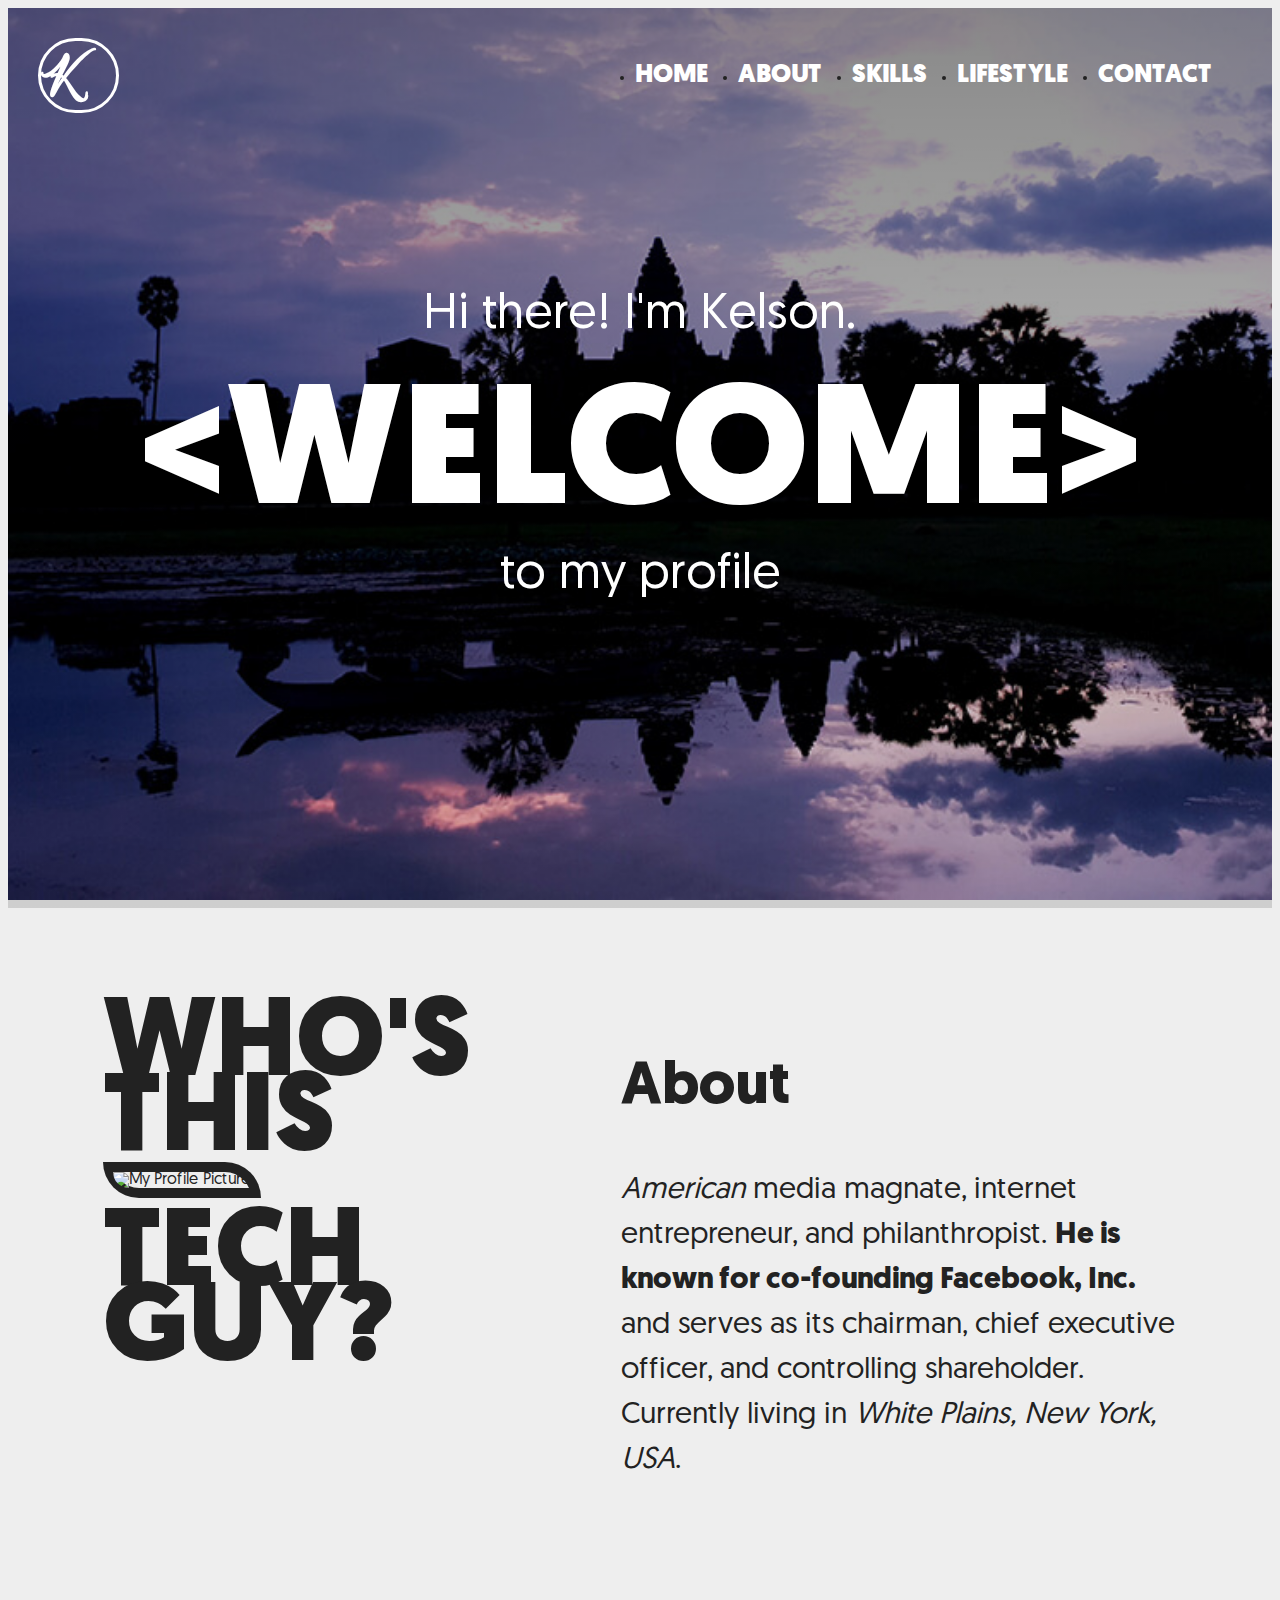
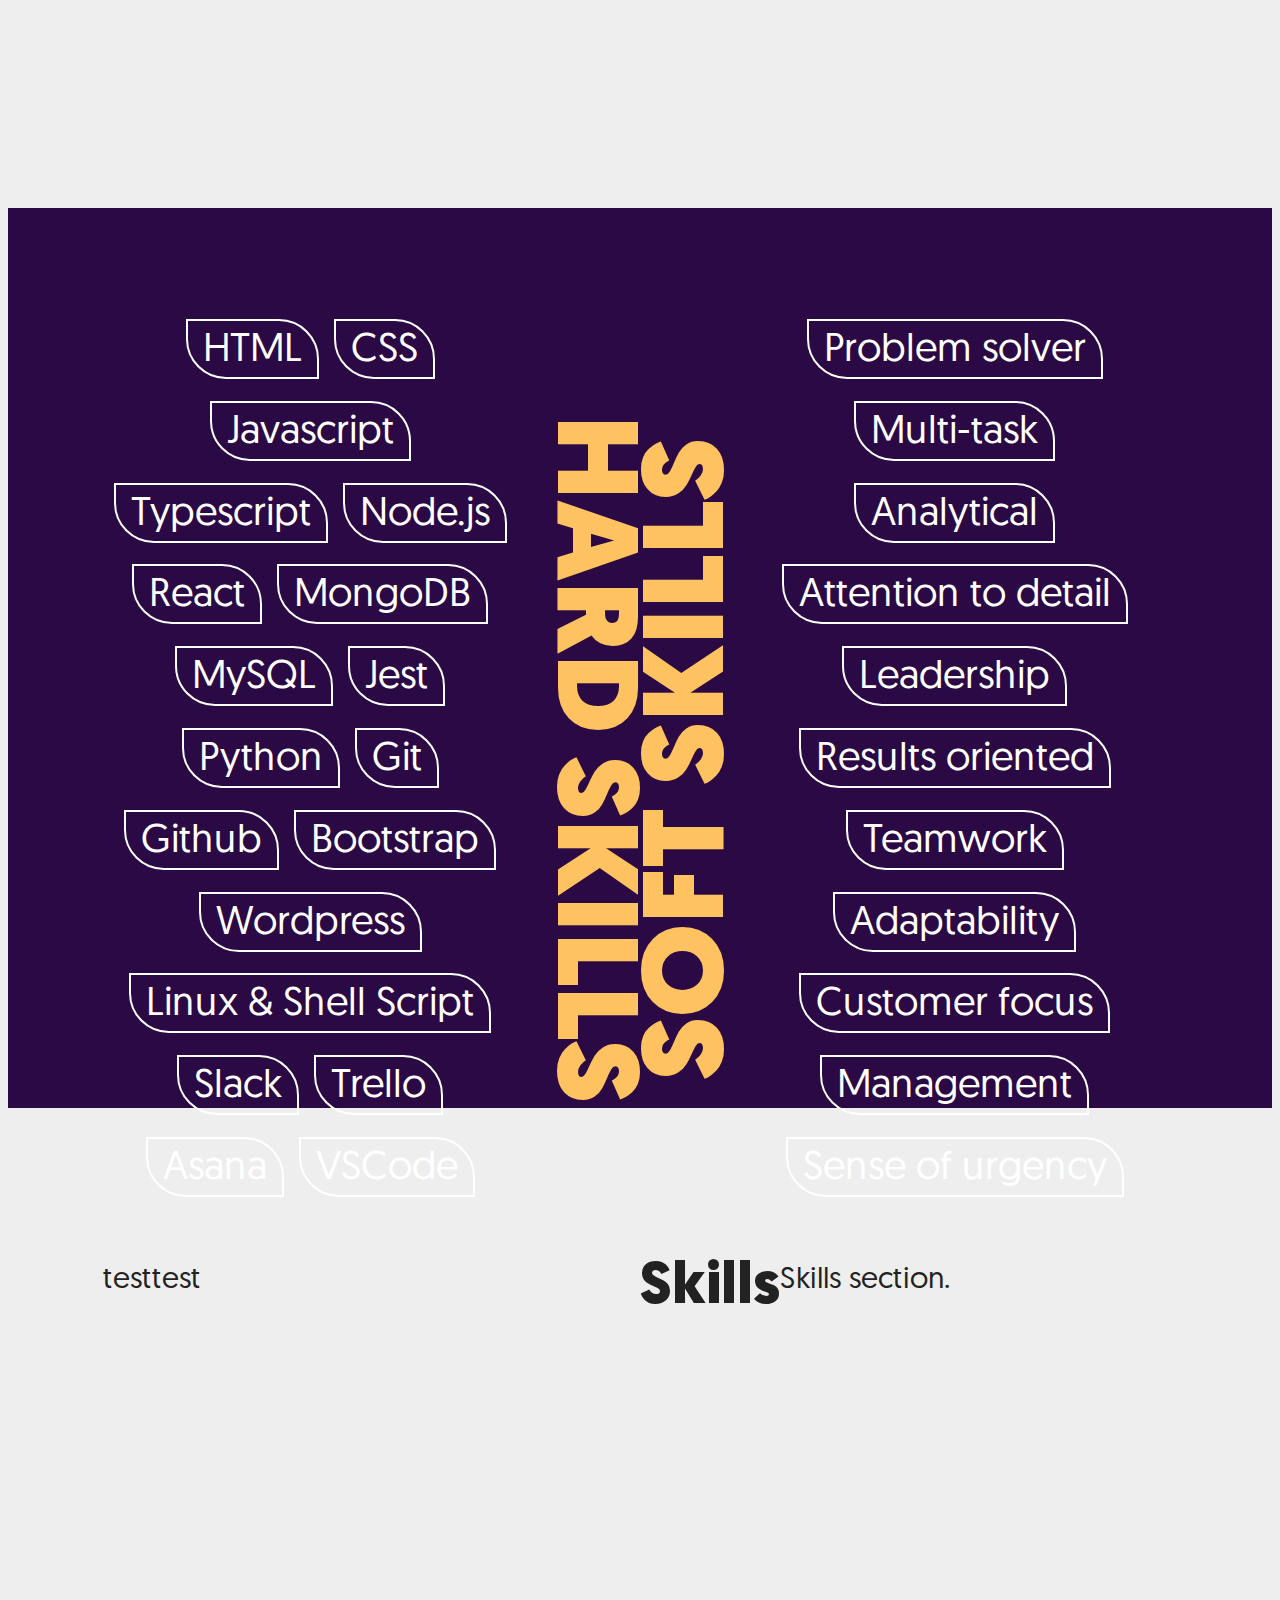
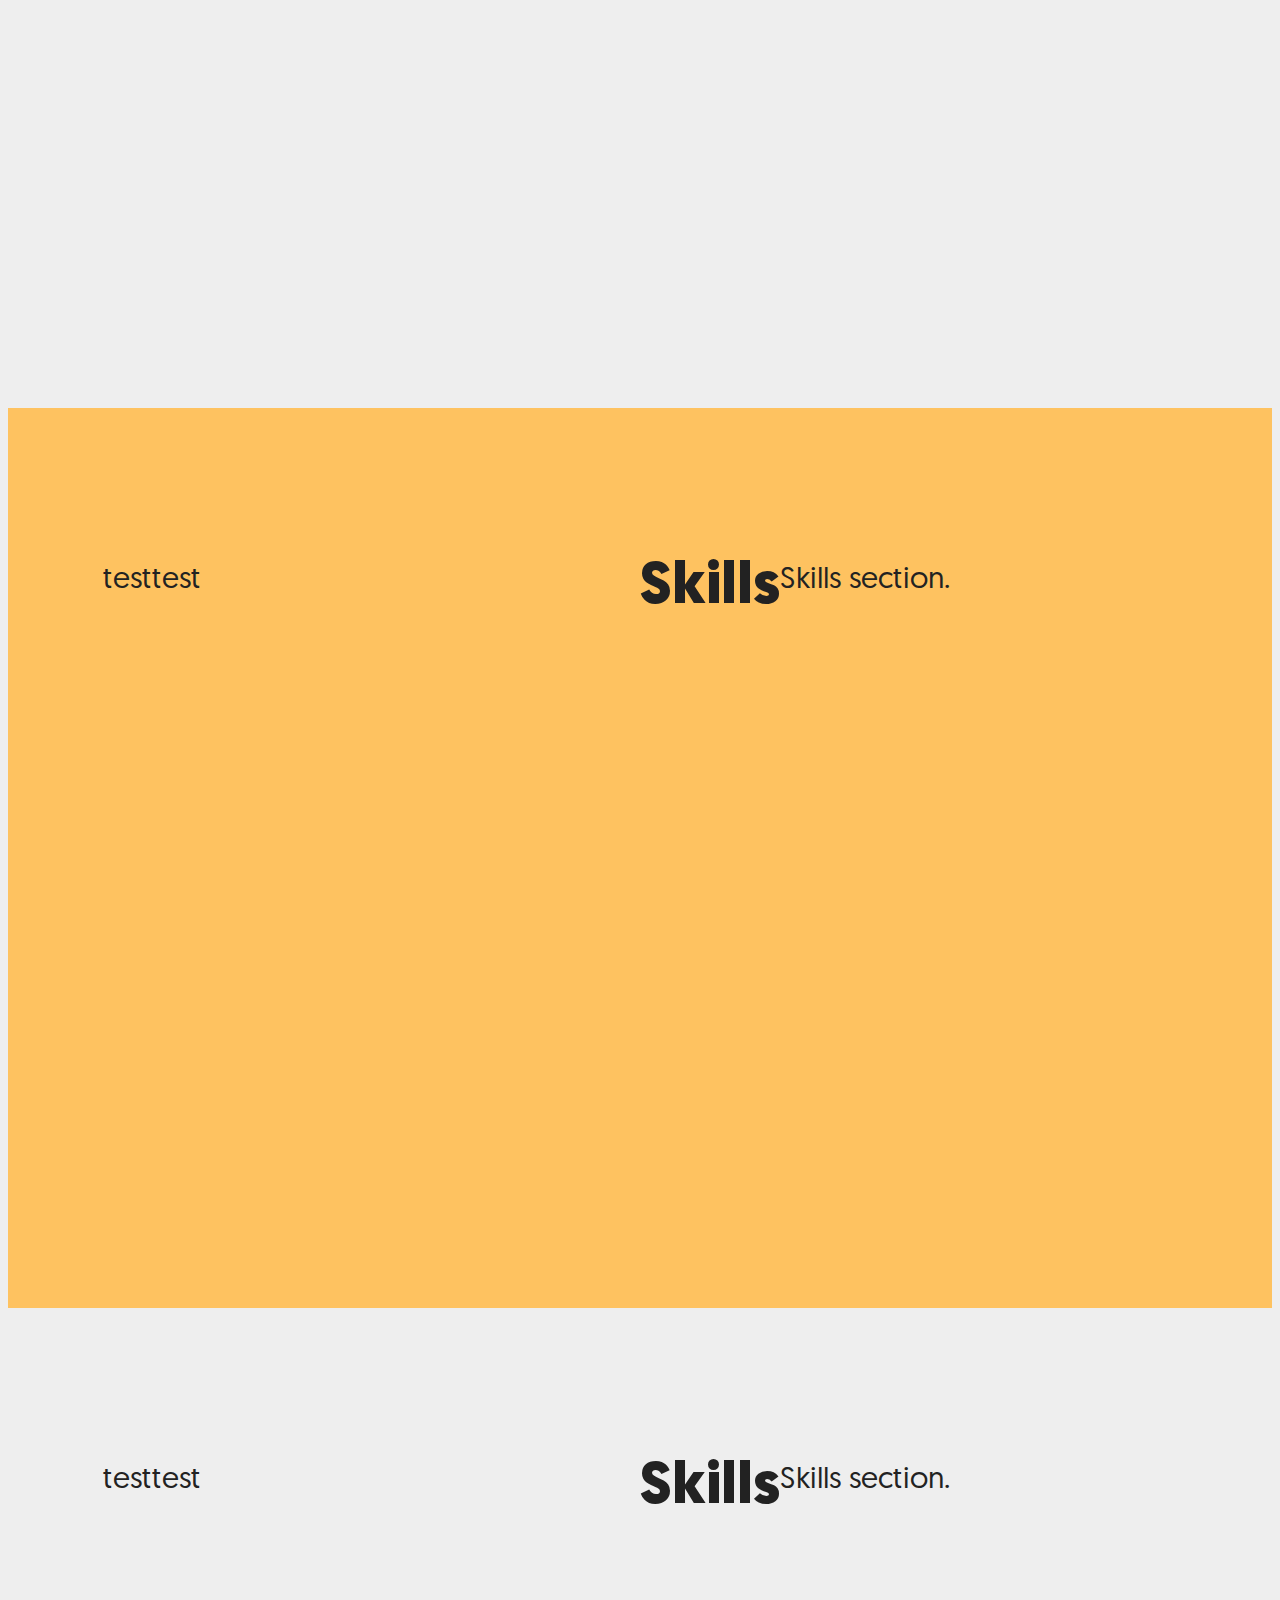
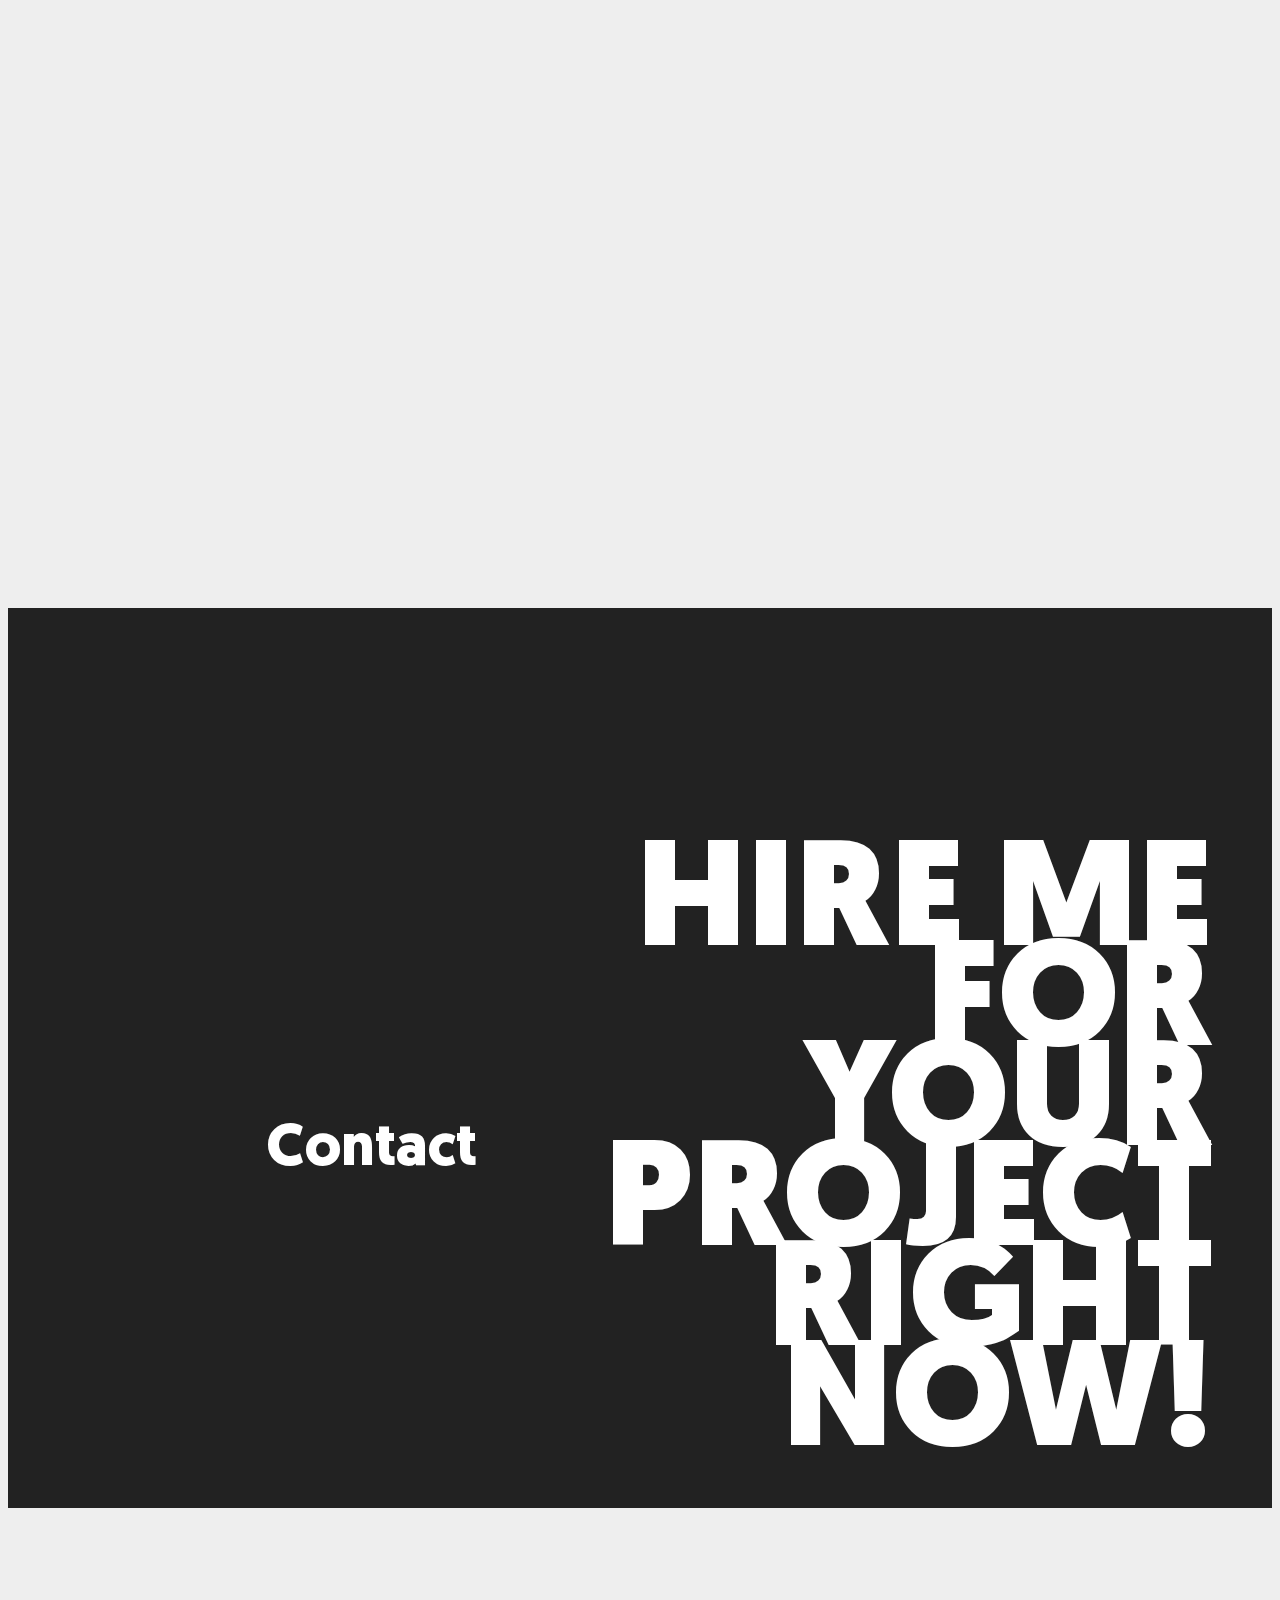
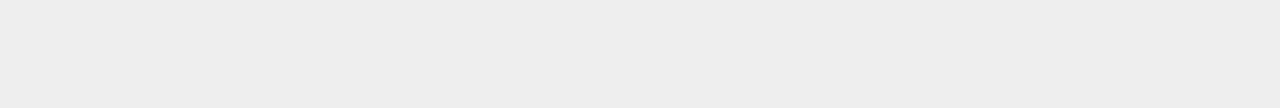
==== commit 16398797: "skills section rewrite updated" ====
--- a/index.html
+++ b/index.html
@@ -59,22 +59,46 @@
         <div class="wrapper">
           <div class="skills-left">
             <div class="skills-left-all">
-              <p>HTML</p>
-              <p>CSS</p>
-              <p>Javascript</p>
+              <span class="item">HTML</span>
+              <span class="item">CSS</span>
+              <span class="item">Javascript</span>
+              <span class="item">Typescript</span>
+              <span class="item">Node.js</span>
+              <span class="item">React</span>
+              <span class="item">MongoDB</span>
+              <span class="item">MySQL</span>
+              <span class="item">Jest</span>
+              <span class="item">Python</span>
+              <span class="item">Git</span>
+              <span class="item">Github</span>
+              <span class="item">Bootstrap</span>
+              <span class="item">Wordpress</span>
+              <span class="item">Linux & Shell Script</span>
+              <span class="item">Slack</span>
+              <span class="item">Trello</span>
+              <span class="item">Asana</span>
+              <span class="item">VSCode</span>
             </div>
             <div class="skills-left-title">
-              <p>HardSkills</p>
+              <p>Hard Skills</p>
             </div>
           </div>
           <div class="skills-right">
             <div class="skills-right-title">
-              <p>SoftSkills</p>
+              <p>Soft Skills</p>
             </div>
             <div class="skills-right-all">
-              <p>HTML</p>
-              <p>CSS</p>
-              <p>Javascript</p>
+              <span class="item">Problem solver</span>
+              <span class="item">Multi-task</span>
+              <span class="item">Analytical</span>
+              <span class="item">Attention to detail</span>
+              <span class="item">Leadership</span>
+              <span class="item">Results oriented</span>
+              <span class="item">Teamwork</span>
+              <span class="item">Adaptability</span>
+              <span class="item">Customer focus</span>
+              <span class="item">Management</span>
+              <span class="item">Sense of urgency</span>
             </div>
           </div>
         </div>
--- a/css/style.css
+++ b/css/style.css
@@ -47,6 +47,10 @@
   color:fuchsia;
 }
 
+.header-logo:hover {
+  border: 3px solid fuchsia;
+}
+
 header .header-menu {
   display: flex;
 }
@@ -108,77 +112,62 @@
   margin: 0 0 20px 0;
 }
 
+.skills2 {
+  background-color: #FEC260;
+}
+
 .skills {
   background-color: #2A0944;
   color: white;
 }
 
 .skills-left, .skills-right {
+  display: flex;
   width: 50%;
-  display: flex;
-  align-items: center;
-}
+} 
 
 .skills-left-all, .skills-right-all {
   width: 80%;
-  height: 100%;
-  display: flex;
-  align-items: center;
-  margin: 0 auto;
-  background-color:cornflowerblue;
-}
-
-.skills-left-all p, .skills-right-all p {
-  margin-right: 30px;
-  padding: 15px;
-  font-size: 50px;
+  display: flex;
+  flex-wrap: wrap;
+  align-items:center;
+  justify-content: center;
+}
+
+.skills-left-all .item, .skills-right-all .item {
+  padding: 10px 15px 6px;
+  margin: 0 15px 0 0;
+  font-size: 40px;
   border: 2px solid white;
   border-radius: 0 40px 0 40px;
 }
 
-.skills-left-title  {
+.skills-left-all .item:hover, .skills-right-all .item:hover {
+  color:fuchsia;
+  border: 2px solid fuchsia;
+}
+
+.skills-left-title, .skills-right-title {
   width: 20%;
-  height: 100%;
-  background-color: green;
+  display: flex;
+  align-items:center;
   justify-content: center;
+  white-space: nowrap;
+  color: #FEC260;
+}
+
+.skills-left-title p, .skills-right-title p {
+  font-size: 7.2em;
+  font-weight: 900;
+  text-transform: uppercase;
 }
 
 .skills-left-title p {
   transform: rotate(90deg);
-  font-size: 7.5em;
-  font-weight: 900;
-  text-transform: uppercase;
-  text-align: center;
-  line-height: 100px;
-  background-color: yellow;
-}
-
-.skills-right-title  {
-  width: 20%;
-  height: 100%;
-  background-color: green;
-  align-content: flex-end;
 }
 
 .skills-right-title p {
   transform: rotate(270deg);
-  font-size: 7.5em;
-  font-weight: 900;
-  text-transform: uppercase;
-  text-align: center;
-  line-height: 100px;
-  background-color: yellow;
-}
-
-.skills-left {
-  background-color: #FEC260;
-}
-.skills-right {
-  background-color: aquamarine;
-}
-
-.skills2 {
-  background-color: #FEC260;
 }
 
 footer {
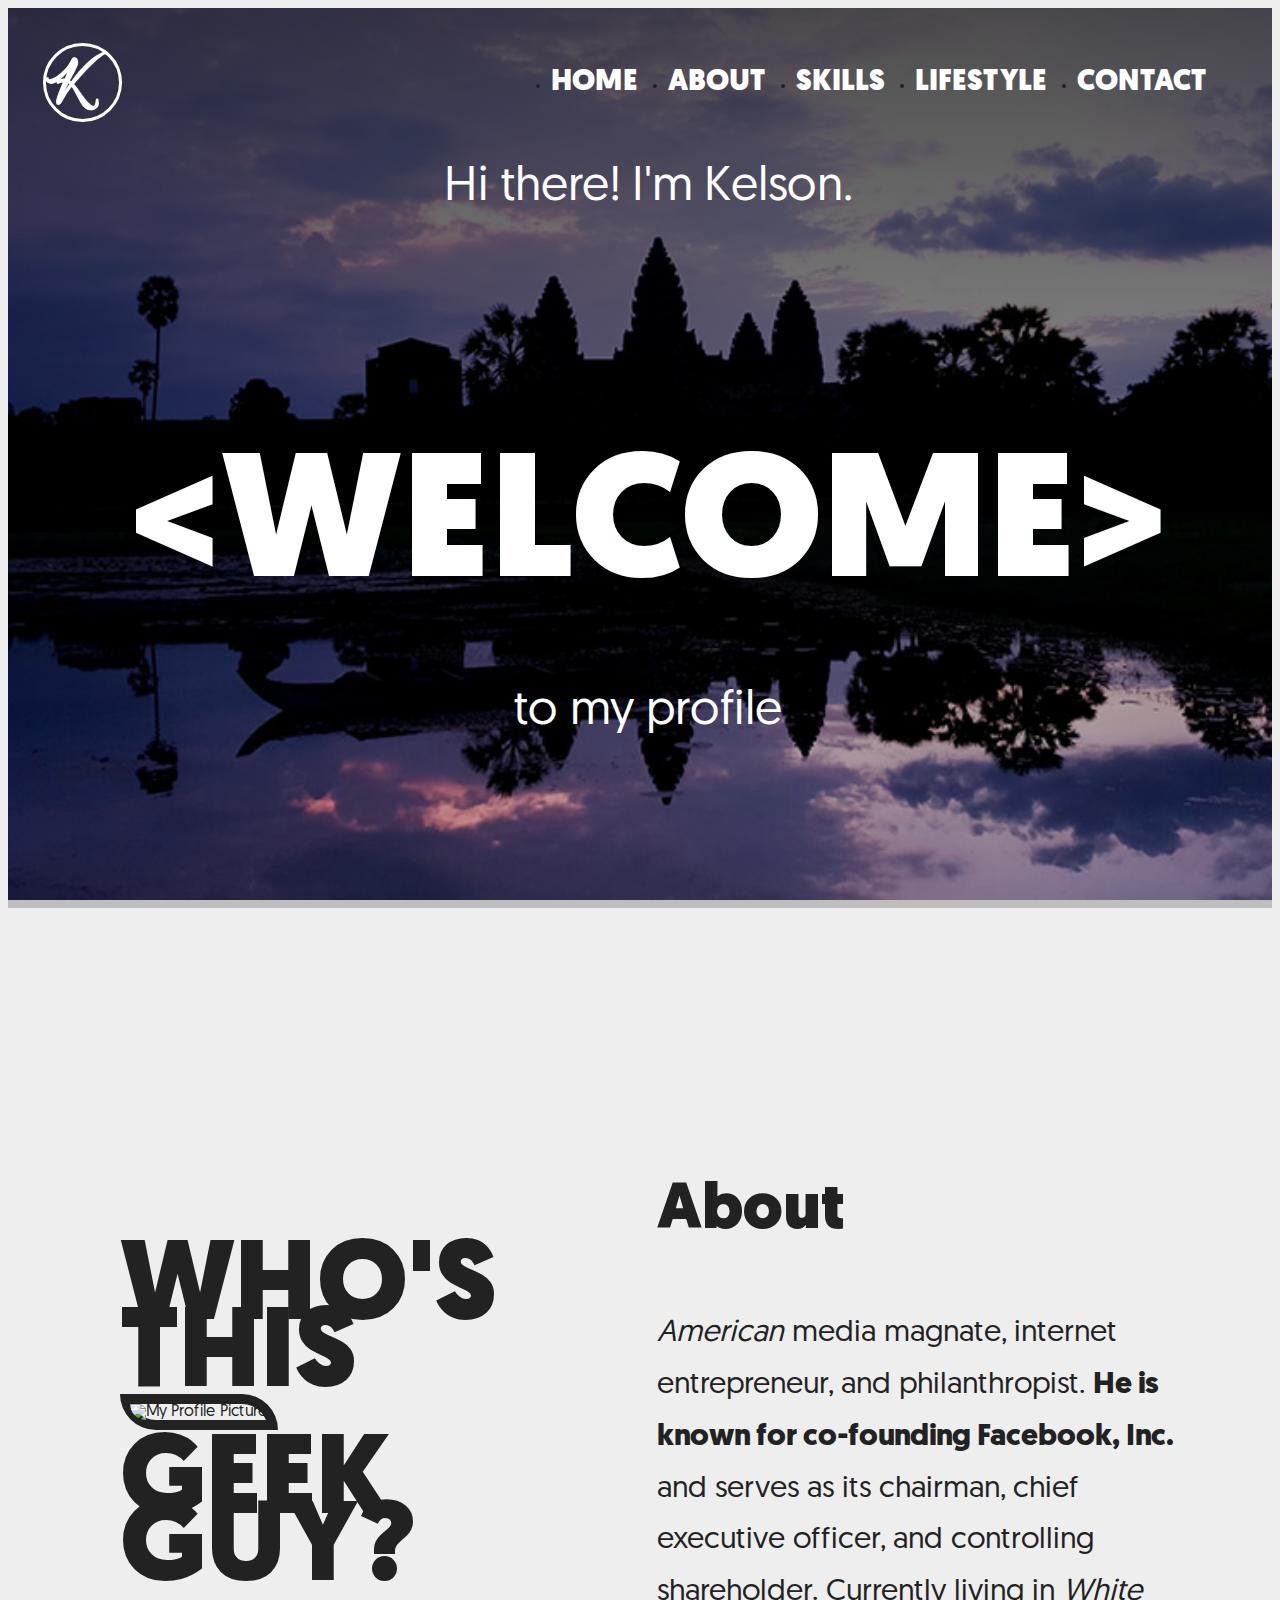
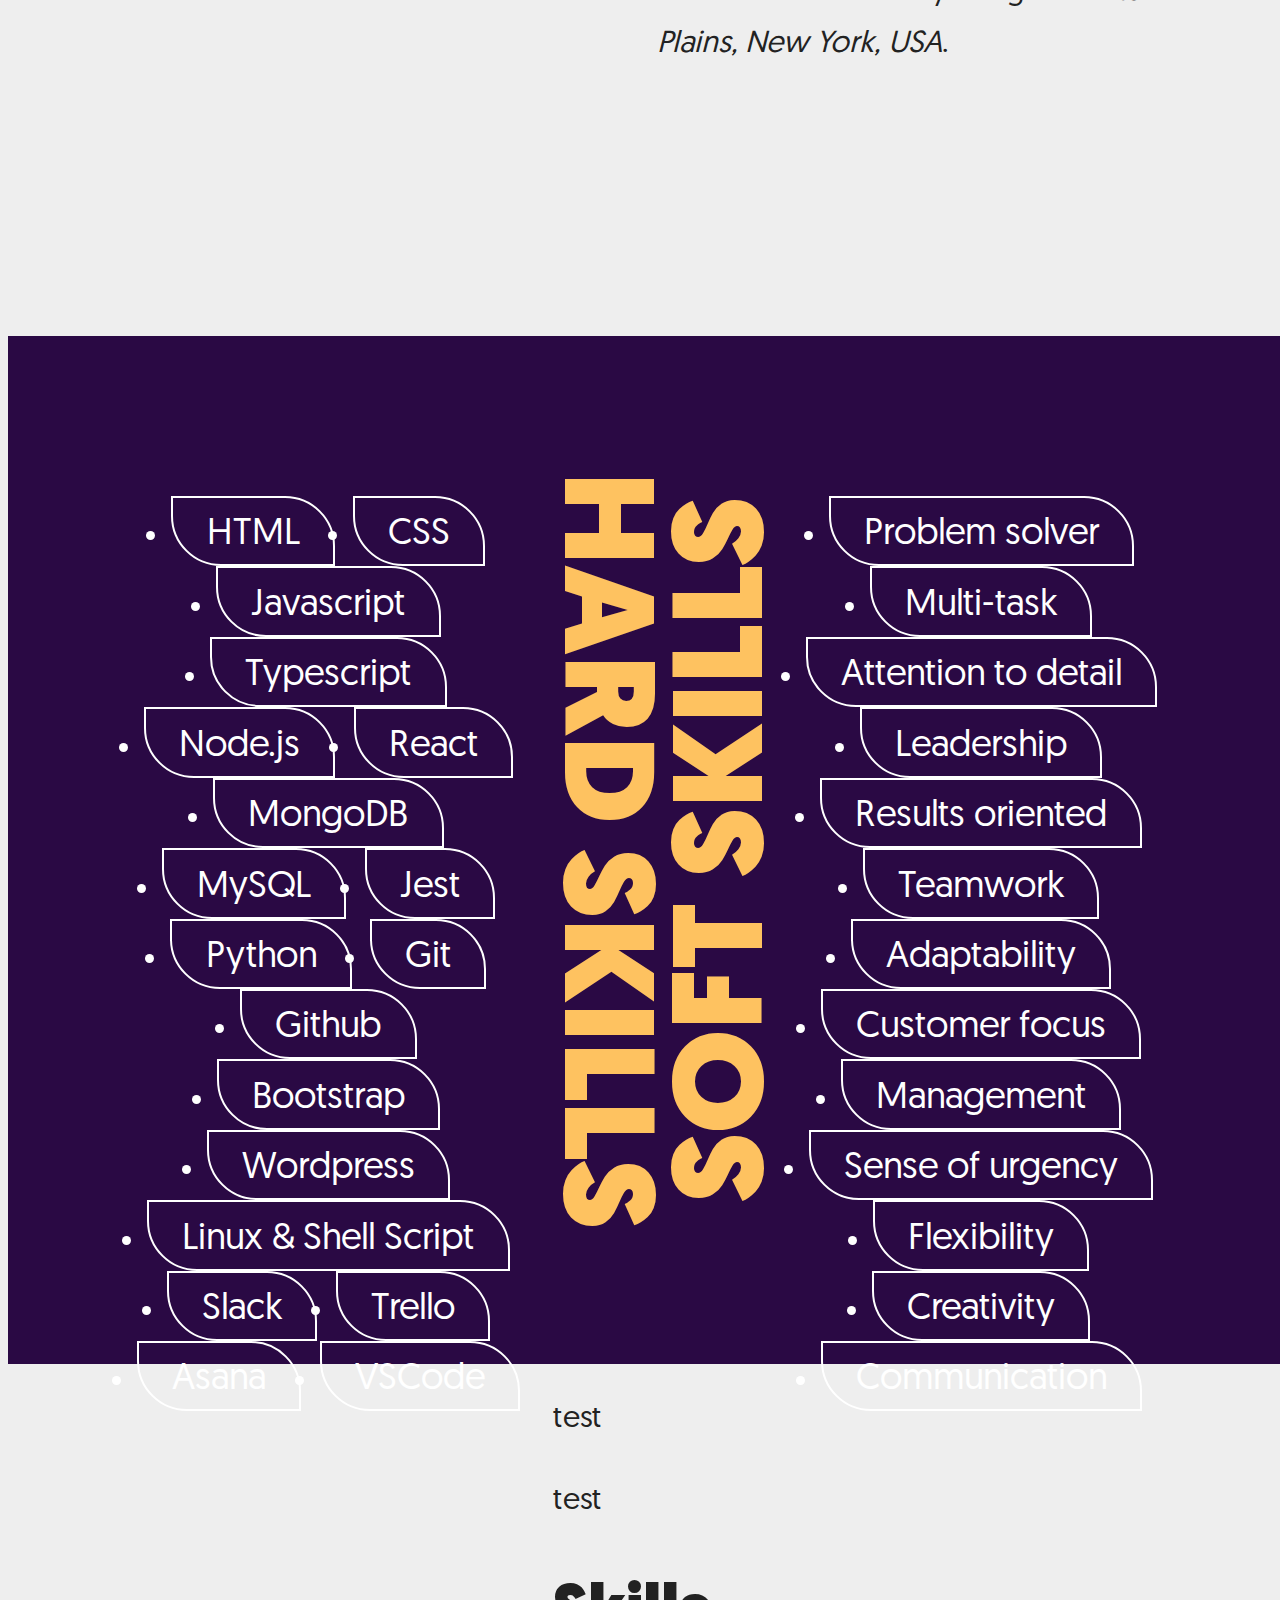
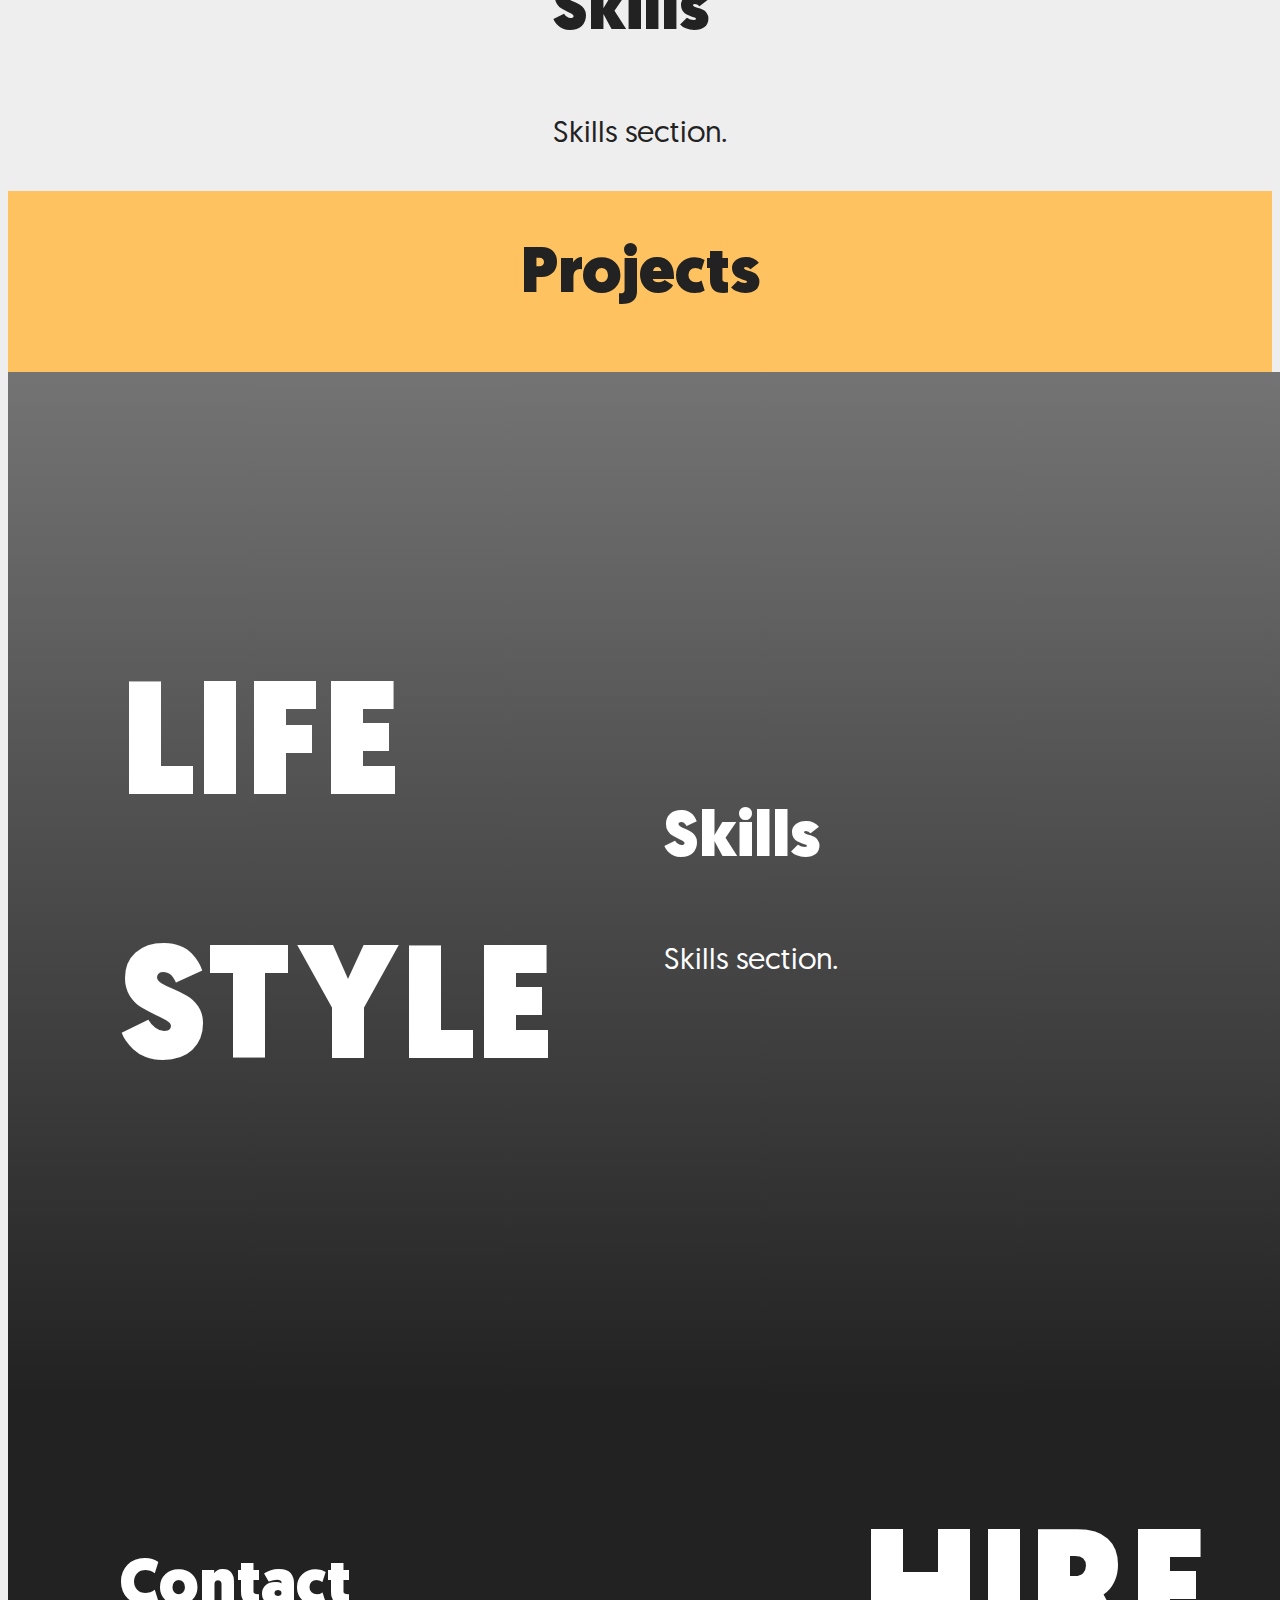
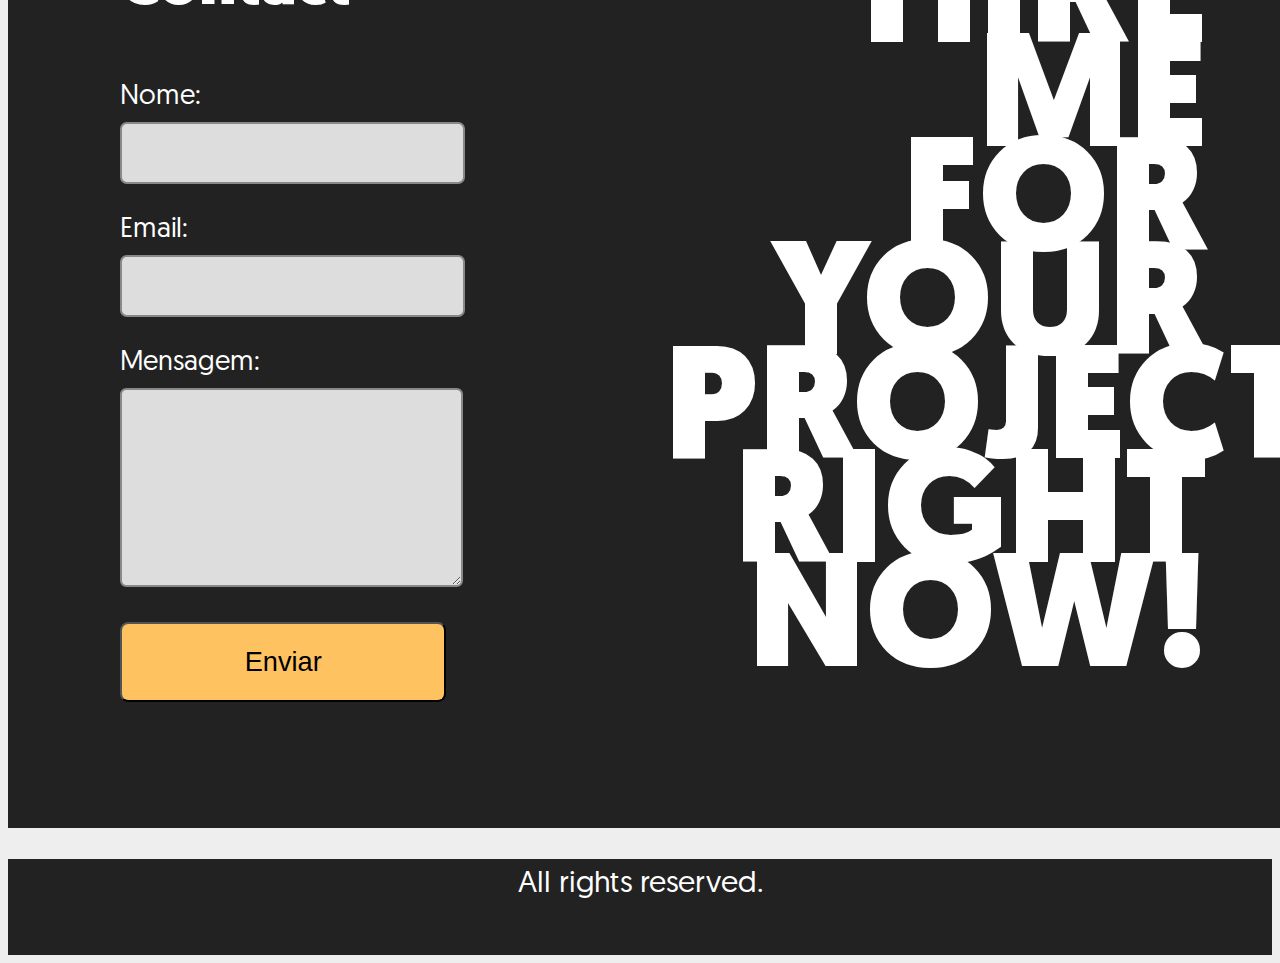
==== commit 8dd30c30: "layout rewritten in BEM methodology" ====
--- a/index.html
+++ b/index.html
@@ -1,5 +1,5 @@
 <!DOCTYPE html>
-<html lang="en">
+<html lang="pt-BR">
 
 <head>
   <meta charset="UTF-8">
@@ -13,156 +13,172 @@
 </head>
 
 <body>
+
   <header>
-    <div class="header-wrapper">
-      <a class="header-logo" href="#">K</a>
-      <nav>
-        <ul class="header-menu">
-          <li><a href="#home">Home</a></li>
-          <li><a href="#about">About</a></li>
-          <li><a href="#skills">Skills</a></li>
-          <li><a href="#lifestyle">Lifestyle</a></li>
-          <li><a href="#contact">Contact</a></li>
-        </ul>
-      </nav>
-    </div>
-    <div class="header-headline">
-      <p>Hi there! I'm Kelson.</p>
-      <p class="welcome">&lt;WELCOME&gt;</p>
-      <p>to my profile</p>
-    </div>
+    <section class="top">
+      <div class="top__content">
+        <a class="top__logo" href="#">K</a>
+        <nav>
+          <ul class="top__menu">
+            <li><a class="top__item" href="#home">Home</a></li>
+            <li><a class="top__item" href="#about">About</a></li>
+            <li><a class="top__item" href="#skills">Skills</a></li>
+            <li><a class="top__item" href="#lifestyle">Lifestyle</a></li>
+            <li><a class="top__item" href="#contact">Contact</a></li>
+          </ul>
+        </nav>
+      </div>
+    </section>
+    <section class="headline">
+      <div class="headline__content">
+        <p class="headline__item">Hi there! I'm Kelson.</p>
+        <p class="headline__item">&lt;Welcome&gt;</p>
+        <p class="headline__item">to my profile</p>
+      </div>
+    </section>
   </header>
+
   <main>
-    <div class="main-wrapper">
 
-      <section class="about" id="about">
-        <div class="wrapper">
-          <div class="about-left">
-            <p>Who's <br>this</p>
-            <img class="about-picture"
-              src="https://media-exp1.licdn.com/dms/image/C4E03AQH-GCI_CqrrXg/profile-displayphoto-shrink_800_800/0/1632236639610?e=1639008000&v=beta&t=vM622FTulGM6KKKaLSTbMIU4mO5ttrjP6kRhH3QjTbE"
-              alt="My Profile Picture">
-            <p>tech <br>guy?</p>
-          </div>
-          <div class="about-right">
-            <h2>About</h2>
-            <p><em>American</em> media magnate, internet entrepreneur, and philanthropist. <strong>He is known for
-                co-founding
-                Facebook, Inc.</strong> and serves as its chairman, chief executive officer, and controlling
-              shareholder.
-              Currently living in <em>White Plains, New York, USA</em>.</p>
-          </div>
+    <section class="about" id="about">
+      <div class="about__content">
+        <div class="about__user">
+          <p class="about__user-title">Who's <br>this</p>
+          <img class="about__user-picture"
+            src="https://media-exp1.licdn.com/dms/image/C4E03AQH-GCI_CqrrXg/profile-displayphoto-shrink_800_800/0/1632236639610?e=1639008000&v=beta&t=vM622FTulGM6KKKaLSTbMIU4mO5ttrjP6kRhH3QjTbE"
+            alt="My Profile Picture">
+          <p class="about__user-title">geek<br>guy?</p>
         </div>
-      </section>
+        <div class="about__info">
+          <h2 class="about__title">About</h2>
+          <p class="about__text"><em>American</em> media magnate, internet entrepreneur, and philanthropist. <strong>He
+              is known for co-founding Facebook, Inc.</strong> and serves as its chairman, chief executive officer, and
+            controlling shareholder. Currently living in <em>White Plains, New York, USA</em>.</p>
+          <a class="about__link" href="mailto:kelsonbatista@gmail.com"><i class="fas fa-envelope fa-4x"></i></a>
+          <a class="about__link" href="https://linkedin.com/in/kelsonbatista"><i
+              class="fab fa-linkedin fa-4x"></i></a>
+          <a class="about__link" href="https://twitter.com/kelsonbrazil"><i class="fab fa-twitter fa-4x"></i></a>
+          <a class="about__link" href="https://github.com/kelsonbatista"><i class="fab fa-github fa-4x"></i></a>
+          <a class="about__link" href="https://discord.gg/267zwwSE"><i class="fab fa-discord fa-4x"></i></a>
+        </div>
+      </div>
+    </section>
 
-      <section class="skills" id="skills">
-        <div class="wrapper">
-          <div class="skills-left">
-            <div class="skills-left-all">
-              <span class="item">HTML</span>
-              <span class="item">CSS</span>
-              <span class="item">Javascript</span>
-              <span class="item">Typescript</span>
-              <span class="item">Node.js</span>
-              <span class="item">React</span>
-              <span class="item">MongoDB</span>
-              <span class="item">MySQL</span>
-              <span class="item">Jest</span>
-              <span class="item">Python</span>
-              <span class="item">Git</span>
-              <span class="item">Github</span>
-              <span class="item">Bootstrap</span>
-              <span class="item">Wordpress</span>
-              <span class="item">Linux & Shell Script</span>
-              <span class="item">Slack</span>
-              <span class="item">Trello</span>
-              <span class="item">Asana</span>
-              <span class="item">VSCode</span>
-            </div>
-            <div class="skills-left-title">
-              <p>Hard Skills</p>
-            </div>
-          </div>
-          <div class="skills-right">
-            <div class="skills-right-title">
-              <p>Soft Skills</p>
-            </div>
-            <div class="skills-right-all">
-              <span class="item">Problem solver</span>
-              <span class="item">Multi-task</span>
-              <span class="item">Analytical</span>
-              <span class="item">Attention to detail</span>
-              <span class="item">Leadership</span>
-              <span class="item">Results oriented</span>
-              <span class="item">Teamwork</span>
-              <span class="item">Adaptability</span>
-              <span class="item">Customer focus</span>
-              <span class="item">Management</span>
-              <span class="item">Sense of urgency</span>
-            </div>
-          </div>
+    <section class="skills" id="skills">
+      <div class="skills__content">
+        <div class="skills__hard">
+          <ul class="skills__list">
+            <li class="skills__item">HTML</li>
+            <li class="skills__item">CSS</li>
+            <li class="skills__item">Javascript</li>
+            <li class="skills__item">Typescript</li>
+            <li class="skills__item">Node.js</li>
+            <li class="skills__item">React</li>
+            <li class="skills__item">MongoDB</li>
+            <li class="skills__item">MySQL</li>
+            <li class="skills__item">Jest</li>
+            <li class="skills__item">Python</li>
+            <li class="skills__item">Git</li>
+            <li class="skills__item">Github</li>
+            <li class="skills__item">Bootstrap</li>
+            <li class="skills__item">Wordpress</li>
+            <li class="skills__item">Linux & Shell Script</li>
+            <li class="skills__item">Slack</li>
+            <li class="skills__item">Trello</li>
+            <li class="skills__item">Asana</li>
+            <li class="skills__item">VSCode</li>
+          </ul>
+          <p class="skills__title">Hard Skills</p>
         </div>
-      </section>
 
-      <section class="skills1" id="skills1">
-        <div class="wrapper">
-          <div class="skills-left">
-            <p>test</p>
-            <p>test</p>
-          </div>
-          <div class="skills-right">
-            <h2>Skills</h2>
-            <p>Skills section.</p>
-          </div>
+        <div class="skills__soft">
+          <p class="skills__title">Soft Skills</p>
+          <ul class="skills__list">
+            <li class="skills__item">Problem solver</li>
+            <li class="skills__item">Multi-task</li>
+            <li class="skills__item">Attention to detail</li>
+            <li class="skills__item">Leadership</li>
+            <li class="skills__item">Results oriented</li>
+            <li class="skills__item">Teamwork</li>
+            <li class="skills__item">Adaptability</li>
+            <li class="skills__item">Customer focus</li>
+            <li class="skills__item">Management</li>
+            <li class="skills__item">Sense of urgency</li>
+            <li class="skills__item">Flexibility</li>
+            <li class="skills__item">Creativity</li>
+            <li class="skills__item">Communication</li>
+          </ul>
         </div>
-      </section>
+      </div>
+    </section>
 
-      <section class="skills2" id="skills2">
-        <div class="wrapper">
-          <div class="skills-left">
-            <p>test</p>
-            <p>test</p>
-          </div>
-          <div class="skills-right">
-            <h2>Skills</h2>
-            <p>Skills section.</p>
-          </div>
+    <section class="skills1" id="skills1">
+      <div class="wrapper">
+        <div class="skills-left">
+          <p>test</p>
+          <p>test</p>
         </div>
-      </section>
+        <div class="skills-right">
+          <h2>Skills</h2>
+          <p>Skills section.</p>
+        </div>
+      </div>
+    </section>
 
-      <section class="skills3" id="skills3">
-        <div class="wrapper">
-          <div class="skills-left">
-            <p>test</p>
-            <p>test</p>
-          </div>
-          <div class="skills-right">
-            <h2>Skills</h2>
-            <p>Skills section.</p>
-          </div>
+    <section class="projects" id="projects">
+      <div class="projects__content">
+        <h2 class="projects__title">Projects</h2>
+        <div class="projects__item">
+          
         </div>
-      </section>
+      </div>
+    </section>
 
-    </div>
+    <section class="lifestyle" id="lifestyle">
+      <div class="lifestyle__content">
+        <div class="lifestyle__headline">
+          <p class="lifestyle__headline-text">Life</p>
+          <p class="lifestyle__headline-text">Style</p>
+        </div>
+        <div class="lifestyle__info">
+          <h2 class="lifestyle__info-title">Skills</h2>
+          <p class="lifestyle__info-body">Skills section.</p>
+        </div>
+      </div>
+    </section>
+
   </main>
 
+  <footer>
 
-  <footer id="contact">
-    <div class="wrapper">
-      <div class="contact-left">
-        <div class="contact-left-block">
-          <h2>Contact</h2>
-          <a href="mailto:kelsonbatista@gmail.com"><i class="fas fa-envelope fa-4x"></i></a>
-          <a href="https://linkedin.com/in/kelsonbatista"><i class="fab fa-linkedin fa-4x"></i></a>
-          <a href="https://twitter.com/kelsonbrazil"><i class="fab fa-twitter fa-4x"></i></a>
-          <a href="https://github.com/kelsonbatista"><i class="fab fa-github fa-4x"></i></a>
-          <a href="https://discord.gg/267zwwSE"><i class="fab fa-discord fa-4x"></i></a>
+    <section class="contact" id="contact">
+      <div class="contact__content">
+        <div class="contact__info">
+          <h2 class="contact__title">Contact</h2>
+          <form action="" method="post" id="contact__form">
+            <div class="contact__field">
+            <label for="name">Nome:</label>
+            <input type="text" id="name">
+            <label for="email">Email:</label>
+            <input type="text" id="email">
+            <label for="message">Mensagem:</label>
+            <textarea name="" id="message" cols="30" rows="10"></textarea>
+            <button type="submit">Enviar</button>
+          </div>
+          </form>
+        </div>
+        <div class="contact__headline">
+          <p class="contact__headline-text">Hire me<br>for your<br>project<br>right now!</p>
         </div>
       </div>
-      <div class="contact-right">
-        <p>Hire me<br>for your<br>project<br>right now!</p>
+    </section>
+
+    <section class="copyright" id="copyright">
+      <div class="copyright__content">
+        <p class="copyright__text">All rights reserved.</p>
       </div>
-    </div>
+    </section>
+
   </footer>
 
   <script src="https://kit.fontawesome.com/05c36d9c97.js" crossorigin="anonymous"></script>
--- a/css/style.css
+++ b/css/style.css
@@ -9,111 +9,142 @@
 }
 
 h2 {
-  font-size: 60px;
-  margin-bottom: 50px;
+  font-size: 4em;
+  font-weight: 900;
+  margin-bottom: 1em;
 }
 
 p {
-  font-size: 30px;
-  margin: 50px 0;
-  line-height: 45px;
+  font-size: 1.9em;
+  line-height: 1.7em;
 }
 
 header {
-  /*linear-gradient(to bottom, #000f, #0005)*/
-  background: linear-gradient(to bottom, #0007, #0002), url(../img/bg01.jpg) no-repeat center center fixed;
+  background: linear-gradient(to bottom, rgba(0,0,0,0.7),rgba(0,0,0,0.2)), url(../img/bg01.jpg) no-repeat center fixed;
   background-size: cover;
   height: 100vh;
 }
 
-header .header-wrapper {
+.top__content {
   display: flex;
   align-items: center;
   justify-content: space-between;
-  padding: 30px;
-}
-
-header .header-logo {
+  padding: 2.2em;
+}
+
+.top__logo {
   font-family: "Birthstone Bounce";
-  font-size: 50px;
+  font-size: 3.5em;
   font-weight: 900;
   color: white;
   border: 3px solid white;
-  border-radius: 100px;
-  width: 75px;
-}
-
-header .header-logo:hover, header .header-headline p.welcome:hover, header .header-menu li a:hover, .contact-left-block a:hover {
+  border-radius: 5em;
+  width: 1.3em;
+  line-height: 1.3em;
+  z-index: 5;
+}
+
+.top__logo:hover, .top__item:hover, .headline__content p:nth-child(2):hover, .contact-left-block a:hover {
   color:fuchsia;
 }
 
-.header-logo:hover {
+.top__logo:hover {
   border: 3px solid fuchsia;
 }
 
-header .header-menu {
-  display: flex;
-}
-
-header .header-menu li a {
+nav {
+  z-index: 6;
+}
+
+.top__menu {
+  display: flex;
+}
+
+.top__item {
   margin-right: 30px;
-  font-size: 25px;
-  text-transform: uppercase;
-  font-weight: 900;
-  color: white;
-}
-
-header .header-headline {
-  padding: 100px;
-}
-
-header .header-headline p {
-  font-size: 50px;
+  font-size: 1.8em;
+  text-transform: uppercase;
+  font-weight: 900;
+  color: white;
+}
+
+.headline {
+  width: 100vw;
+  height: 100vh;
+  position: absolute;
+  top: 0px;
+  display: flex;
+  align-items: center;
+  justify-content: center;
+}
+
+.headline__content {
   text-align: center;
-  color: white;
-}
-
-header .header-headline p.welcome {
-  font-size: 170px;
-  font-weight: 900;
-  margin: 100px 0 70px;
-  color: white;
-}
-
-main section, footer {
+}
+
+.headline__item {
+  font-size: 3em;
+  color: white; 
+  line-height: 1.5em;
+}
+
+.headline__content p:nth-child(2) {
+  font-size: 11em;
+  font-weight: 900;
+  color: white;
+  text-transform: uppercase;
+  margin-bottom: -0.2em;
+}
+
+main section, footer section {
+  display: flex;
+  align-items: center;
+  justify-content: center;
+}
+
+.about, .skills, .lifestyle, .contact {
   height: 100vh;
-  width: 100%;
-}
-
-.wrapper {
-  display: flex;
-  height: 100vh;
+  width: 100vw;
+  margin: auto;
+  padding: 4em 1em;
+}
+
+.about__content, .skills__content, .lifestyle__content, .contact__content {
   width: 85%;
-  margin: auto;
-  padding: 100px 30px;
-}
-
-.about-right {
-  margin-left: 150px;
-}
-
-.about-left p {
-  font-size: 110px;
-  font-weight: 900;
-  text-transform: uppercase;
-  line-height: 75px;
+  display: flex;
+  align-items: center;
+  justify-content: center;
+}
+
+.about__info {
+  margin-left: 10em;
+}
+
+.about__user-title {
+  font-size: 7em;
+  font-weight: 900;
+  text-transform: uppercase;
+  line-height: 0.6em;
   margin: 2px 0;
 }
 
-.about-left img {
+.about__user-picture {
   width: 380px;
   border: 10px solid #222;
   border-radius: 0 180px 0 180px;
   margin: 0 0 20px 0;
 }
 
-.skills2 {
-  background-color: #FEC260;
+.about__info {
+  align-self: flex-start;
+}
+
+.about__info i {
+  margin: 0 0.1em;
+}
+
+.about__link {
+  color: #222;
 }
 
 .skills {
@@ -121,80 +152,153 @@
   color: white;
 }
 
-.skills-left, .skills-right {
+.skills__content {
+  display: flex;
+  height: 100%;
+}
+
+.skills__hard, .skills__soft {
   display: flex;
   width: 50%;
-} 
-
-.skills-left-all, .skills-right-all {
+  height: 100%;
+}
+
+.skills__list {
   width: 80%;
-  display: flex;
   flex-wrap: wrap;
+  display: flex;
   align-items:center;
   justify-content: center;
-}
-
-.skills-left-all .item, .skills-right-all .item {
-  padding: 10px 15px 6px;
-  margin: 0 15px 0 0;
-  font-size: 40px;
+  padding: 5em 0;
+}
+
+.skills__item {
+  padding: 0.5em 0.9em 0.3em;
+  margin-right: 0.5em;
+  font-size: 2.3em;
   border: 2px solid white;
-  border-radius: 0 40px 0 40px;
-}
-
-.skills-left-all .item:hover, .skills-right-all .item:hover {
+  border-radius: 0 50px 0 50px;
+}
+
+.skills__item:hover {
   color:fuchsia;
   border: 2px solid fuchsia;
 }
 
-.skills-left-title, .skills-right-title {
+.skills__title {
   width: 20%;
   display: flex;
   align-items:center;
   justify-content: center;
   white-space: nowrap;
+  font-size: 8em;
+  font-weight: 900;
+  text-transform: uppercase;
+  padding-top: 0.2em;
   color: #FEC260;
 }
 
-.skills-left-title p, .skills-right-title p {
-  font-size: 7.2em;
-  font-weight: 900;
-  text-transform: uppercase;
-}
-
-.skills-left-title p {
+.skills__hard .skills__title {
   transform: rotate(90deg);
 }
 
-.skills-right-title p {
+.skills__soft .skills__title {
   transform: rotate(270deg);
 }
 
-footer {
+.projects {
+  background-color: #FEC260;
+}
+
+
+.lifestyle {
+  background: linear-gradient(to bottom, rgba(34,34,34,0.6), rgba(34,34,34,1)), url(../img/mosaico2-tiny.jpg) no-repeat center;
+  background-size: cover;
+  color: white;
+}
+
+.lifestyle__info, .lifestyle__headline {
+  width: 50%;
+}
+
+.lifestyle__headline-text {
+  text-transform: uppercase;
+  font-size: 10em;
+  font-weight: 900;
+  line-height: 0.65em;
+}
+
+.contact, .copyright {
   background-color: #222;
   color: white;
+}
+
+.contact__content {
+  height: 100%;
+}
+
+.contact__info {
+  text-align: left;
+  align-self: center;
+}
+
+.contact__info {
+  width: 50%;
+}
+
+.contact__headline {
+  width: 50%;
+  padding-left: 20%;
+}
+
+.contact__field {
+  padding-bottom: 1.5em;
+}
+
+.contact__field label {
+  font-size: 1.7em;
+  text-align: left;
+  display: block;
+}
+
+.contact__field input, .contact__field textarea {
+  width: 95%;
+  border: 2px solid #888;
+  border-radius: 0.3em;
+  background: #ddd;
+  padding: 0.7em;
+  margin: 0.5em 0 1.5em ;
+  font-size: 1.4em;
+}
+
+.contact__field textarea {
+  height: 8em;
+  font-size: 1.6em;
+}
+
+.contact__field button {
+  font-size: 1.7em;
+  width: 100%;
+  padding: 0.8em;
+  background-color: #FEC260;
+  border-radius: 0.3em;
+}
+
+.contact__field button:hover {
+  background-color: #ffd591;
+}
+
+.contact__headline-text {
+  text-align: end;
+  font-size: 10em;
+  font-weight: 900;
+  text-transform: uppercase;
+  line-height: 0.65em;
+}
+
+.copyright {
+  display: block;
   text-align: center;
-}
-
-footer i {
-  margin: 0 10px;
-}
-
-footer a {
-  color: white;
-}
-
-.contact-left, .contact-right {
-  width: 50%;
-  display: flex;
-  align-items: center;
-  justify-content: center;
-}
-
-.contact-right p {
-  text-align: end;
-  font-size: 150px;
-  font-weight: 900;
-  text-transform: uppercase;
-  line-height: 100px;
-}
+  height: 6em;
+}
+
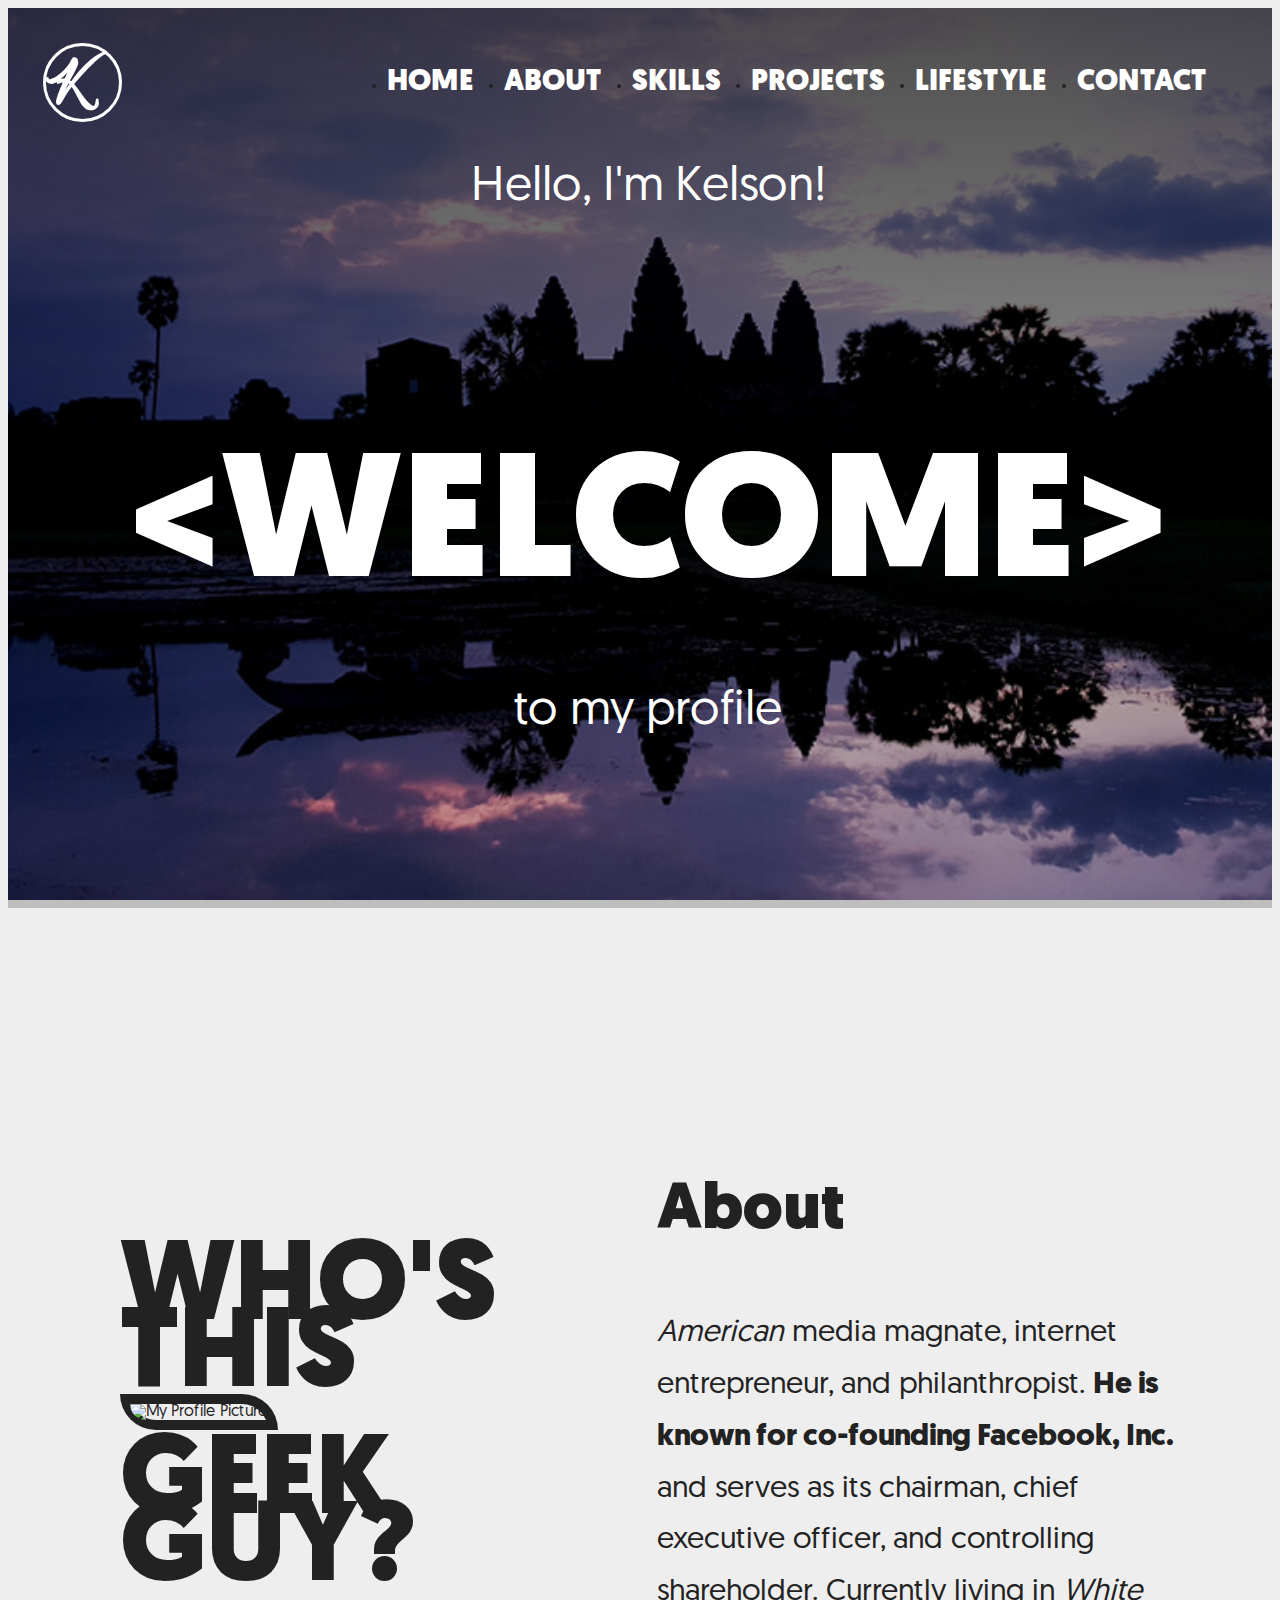
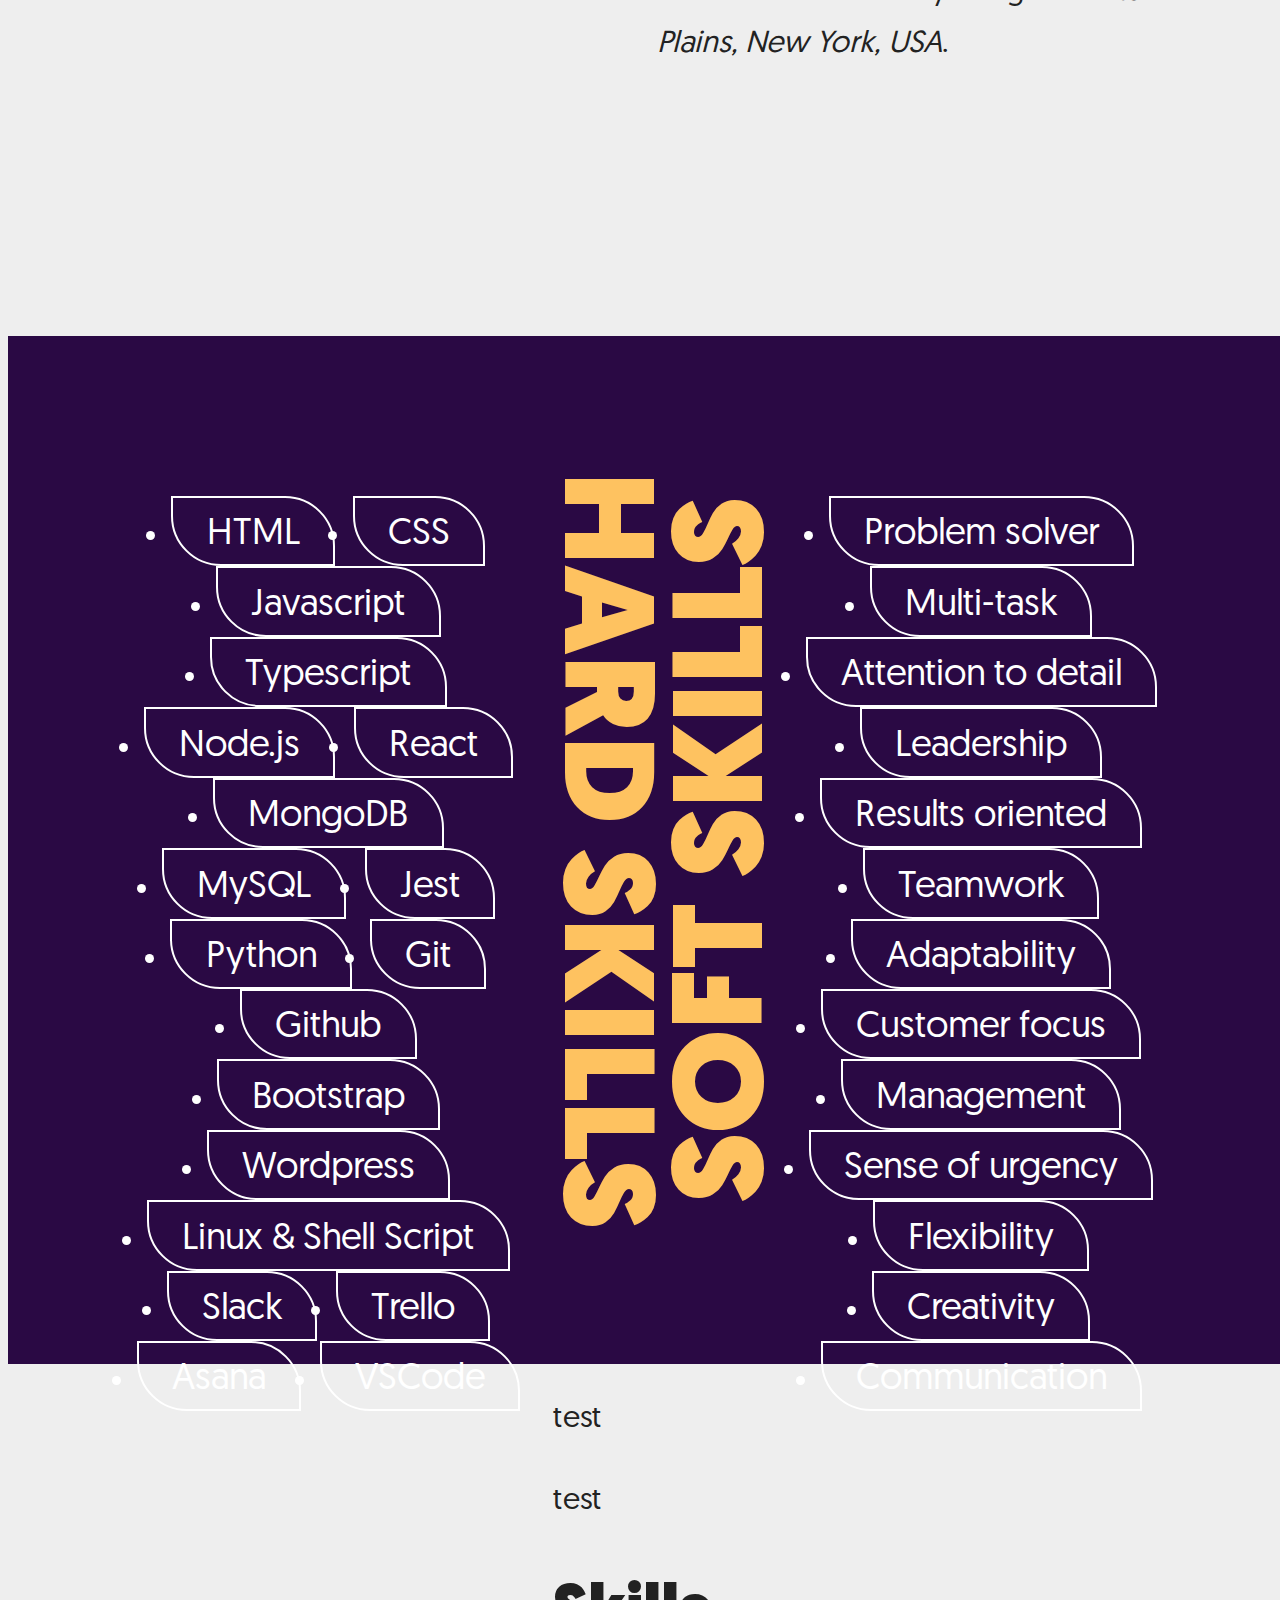
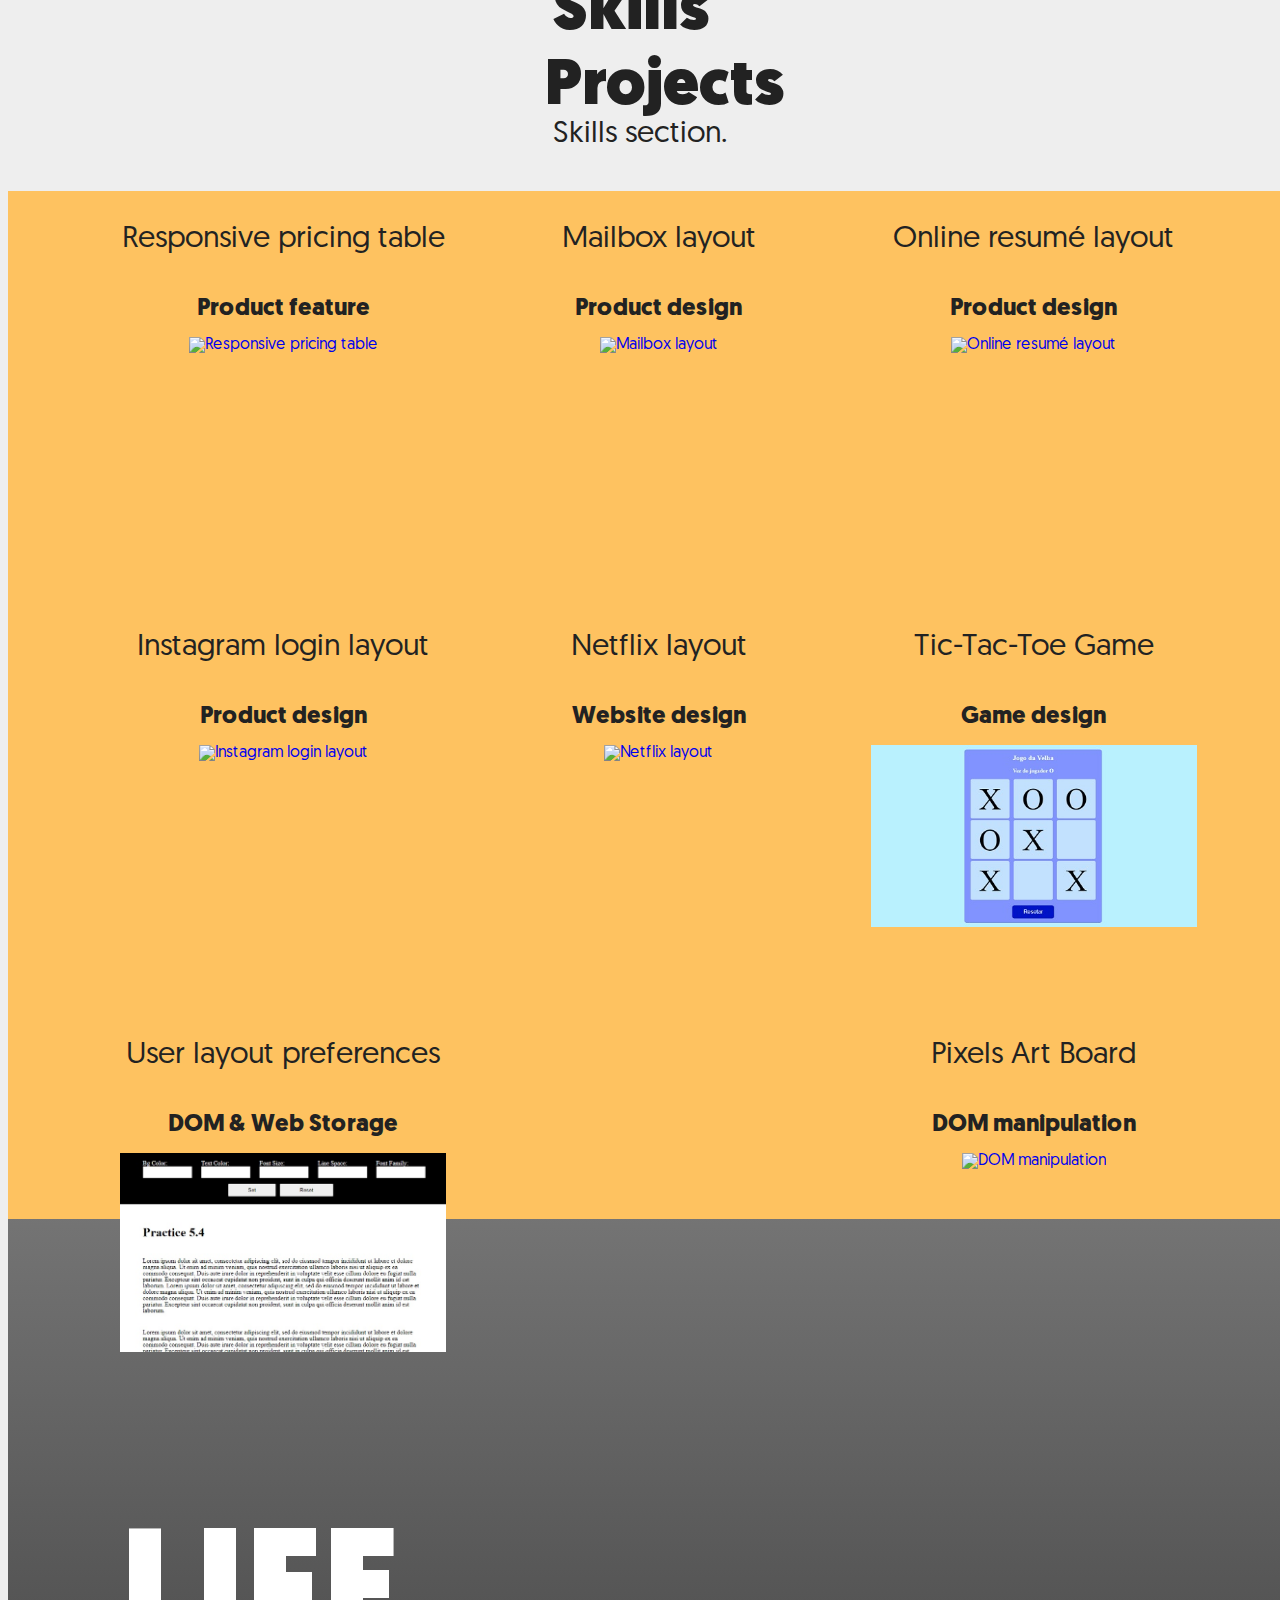
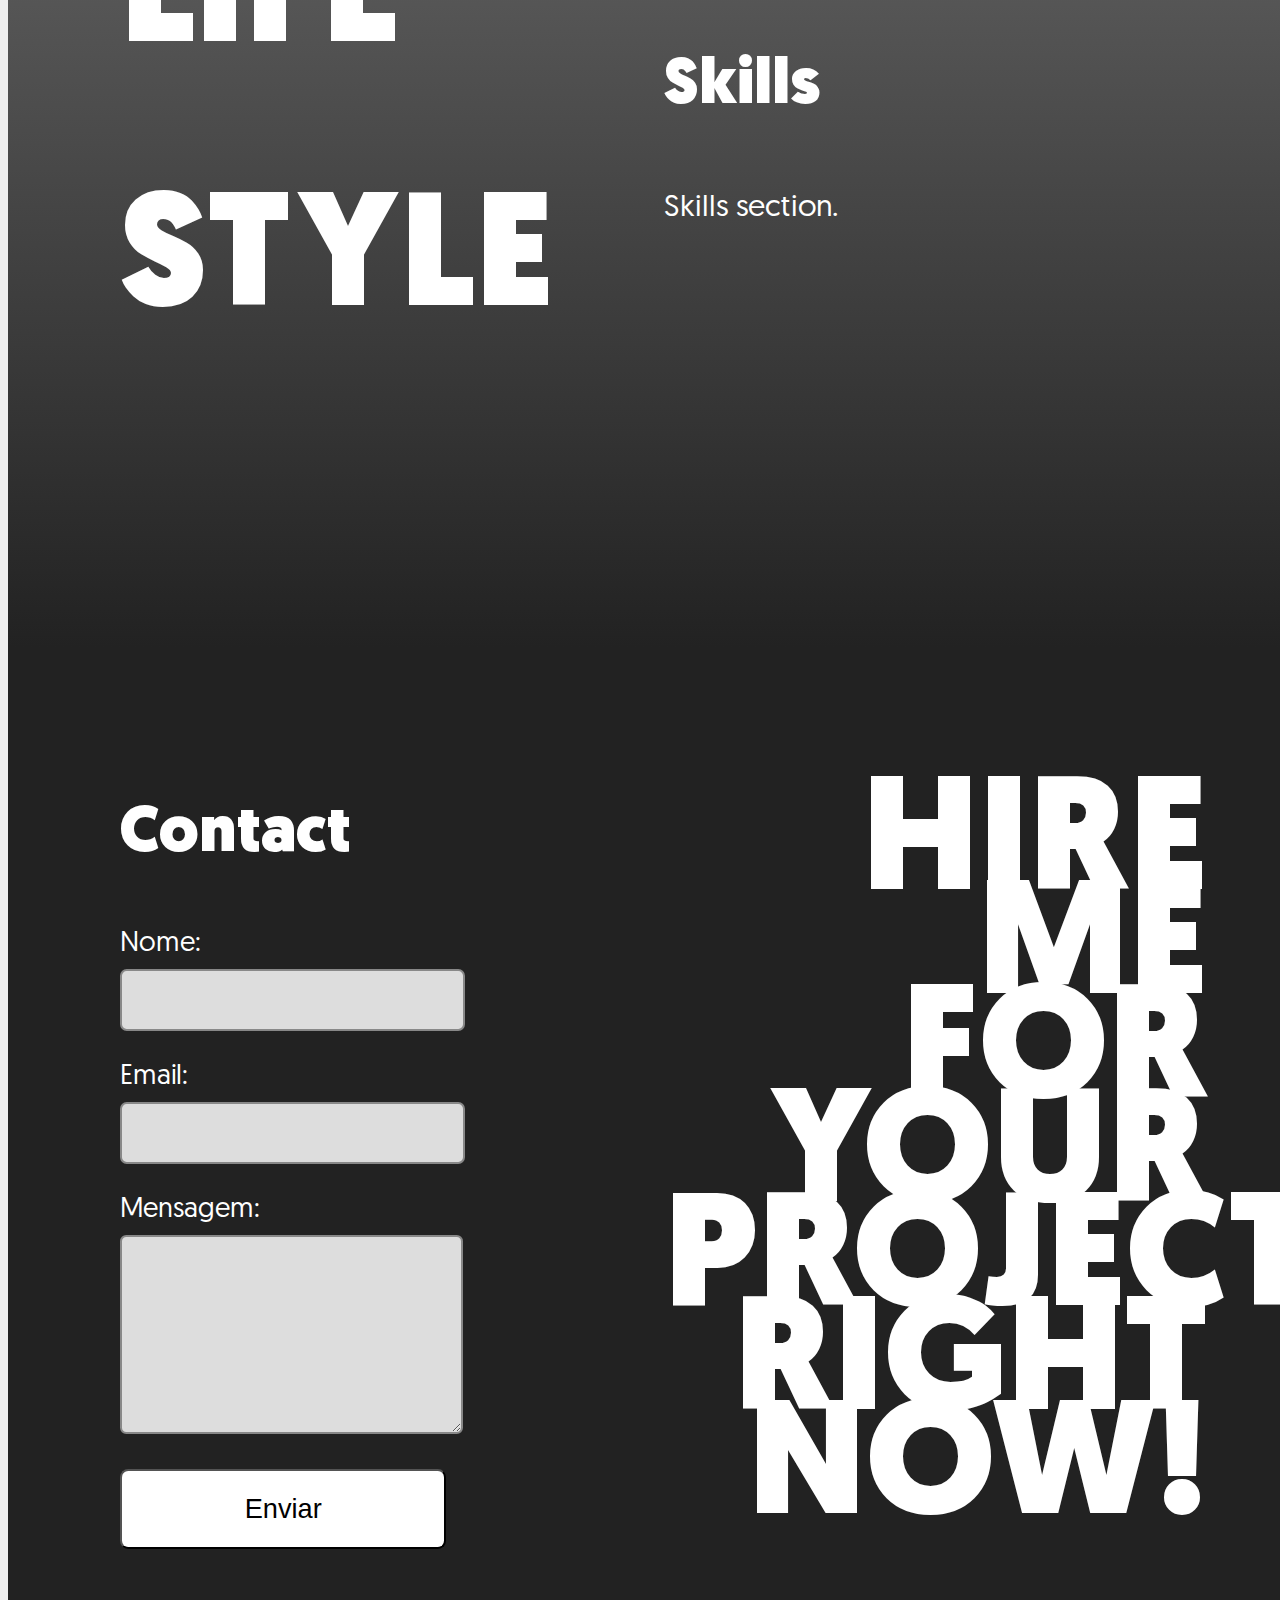
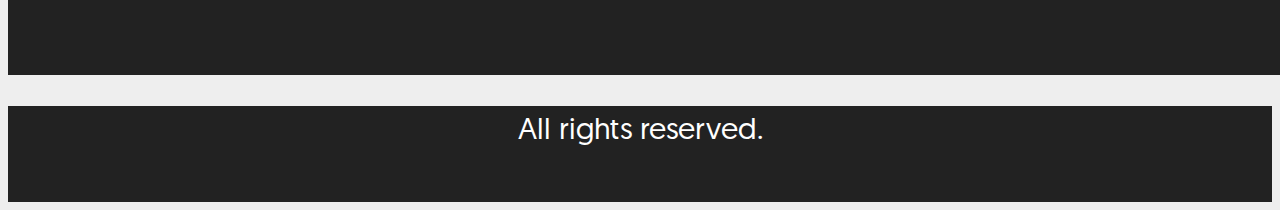
==== commit 4a1c4708: "project idescription updated" ====
--- a/index.html
+++ b/index.html
@@ -5,7 +5,7 @@
   <meta charset="UTF-8">
   <meta http-equiv="X-UA-Compatible" content="IE=edge">
   <meta name="viewport" content="width=device-width, initial-scale=1.0">
-  <title>Mark Zuckemberg</title>
+  <title>Full Stack Developer</title>
   <link rel="stylesheet" href="./css/reset.css">
   <link rel="stylesheet" href="./css/style.css">
   <link rel="stylesheet" href="./assets/public/fonts/geomanist/stylesheet.css">
@@ -23,6 +23,7 @@
             <li><a class="top__item" href="#home">Home</a></li>
             <li><a class="top__item" href="#about">About</a></li>
             <li><a class="top__item" href="#skills">Skills</a></li>
+            <li><a class="top__item" href="#projects">Projects</a></li>
             <li><a class="top__item" href="#lifestyle">Lifestyle</a></li>
             <li><a class="top__item" href="#contact">Contact</a></li>
           </ul>
@@ -31,7 +32,7 @@
     </section>
     <section class="headline">
       <div class="headline__content">
-        <p class="headline__item">Hi there! I'm Kelson.</p>
+        <p class="headline__item">Hello, I'm Kelson!</p>
         <p class="headline__item">&lt;Welcome&gt;</p>
         <p class="headline__item">to my profile</p>
       </div>
@@ -55,8 +56,7 @@
               is known for co-founding Facebook, Inc.</strong> and serves as its chairman, chief executive officer, and
             controlling shareholder. Currently living in <em>White Plains, New York, USA</em>.</p>
           <a class="about__link" href="mailto:kelsonbatista@gmail.com"><i class="fas fa-envelope fa-4x"></i></a>
-          <a class="about__link" href="https://linkedin.com/in/kelsonbatista"><i
-              class="fab fa-linkedin fa-4x"></i></a>
+          <a class="about__link" href="https://linkedin.com/in/kelsonbatista"><i class="fab fa-linkedin fa-4x"></i></a>
           <a class="about__link" href="https://twitter.com/kelsonbrazil"><i class="fab fa-twitter fa-4x"></i></a>
           <a class="about__link" href="https://github.com/kelsonbatista"><i class="fab fa-github fa-4x"></i></a>
           <a class="about__link" href="https://discord.gg/267zwwSE"><i class="fab fa-discord fa-4x"></i></a>
@@ -127,9 +127,75 @@
 
     <section class="projects" id="projects">
       <div class="projects__content">
-        <h2 class="projects__title">Projects</h2>
-        <div class="projects__item">
-          
+        <div class="projects__info">
+          <h2 class="projects__title">Projects</h2>
+
+          <div class="projects__group">
+          <div class="projects__item">
+            <p class="projects__description">Responsive pricing table</p>
+            <p class="projects__category">Product feature</p>
+            <a class="projects__link" href="./projects/03-bonus-feriadao-html-css-js/exercise1.html" target="_blank"><img
+                class="projects__image" src="./projects/03-bonus-feriadao-html-css-js/images/exercicio1.png"
+                alt="Responsive pricing table"></a>
+          </div>
+
+          <div class="projects__item">
+            <p class="projects__description">Mailbox layout</p>
+            <p class="projects__category">Product design</p>
+            <a class="projects__link" href="./projects/03-bonus-feriadao-html-css-js/exercise2.html" target="_blank"><img
+                class="projects__image" src="./projects/03-bonus-feriadao-html-css-js/images/exercicio2.png"
+                alt="Mailbox layout"></a>
+          </div>
+
+          <div class="projects__item">
+            <p class="projects__description">Online resumé layout</p>
+            <p class="projects__category">Product design</p>
+            <a class="projects__link" href="./projects/03-bonus-feriadao-html-css-js/exercise3.html" target="_blank"><img
+                class="projects__image" src="./projects/03-bonus-feriadao-html-css-js/images/exercicio3.png"
+                alt="Online resumé layout"></a>
+          </div>
+
+          <div class="projects__item">
+            <p class="projects__description">Instagram login layout</p>
+            <p class="projects__category">Product design</p>
+            <a class="projects__link" href="./projects/instagram-model/index.html" target="_blank"><img
+                class="projects__image" src="./img/instagram1.png"
+                alt="Instagram login layout"></a>
+          </div>
+
+          <div class="projects__item">
+            <p class="projects__description">Netflix layout</p>
+            <p class="projects__category">Website design</p>
+            <a class="projects__link" href="./projects/netflix-model/index.html" target="_blank"><img
+                class="projects__image" src="./img/netflix1.png"
+                alt="Netflix layout"></a>
+          </div>
+
+          <div class="projects__item">
+            <p class="projects__description">Tic-Tac-Toe Game</p>
+            <p class="projects__category">Game design</p>
+            <a class="projects__link" href="./projects/05-sd-017-dojo-js-dom/index.html" target="_blank"><img
+                class="projects__image" src="./projects/05-sd-017-dojo-js-dom/05-sd-17-dojo-js-dom.jpg"
+                alt="Tic-Tac-Toe Game"></a>
+          </div>
+
+          <div class="projects__item">
+            <p class="projects__description">User layout preferences</p>
+            <p class="projects__category">DOM & Web Storage</p>
+            <a class="projects__link" href="./projects/05-sd-017-practice-web-storage/index.html" target="_blank"><img
+                class="projects__image" src="./projects/05-sd-017-practice-web-storage/img/05-sd-17-practice-web-storage.jpg"
+                alt="DOM & Web Storage manipulation"></a>
+          </div>
+
+          <div class="projects__item">
+            <p class="projects__description">Pixels Art Board</p>
+            <p class="projects__category">DOM manipulation</p>
+            <a class="projects__link" href="./projects/05-sd-017-project-pixels-art/index.html" target="_blank"><img
+                class="projects__image" src="./projects/05-sd-017-project-pixels-art/art-with-pixels.gif"
+                alt="DOM manipulation"></a>
+          </div>
+
+        </div>
         </div>
       </div>
     </section>
@@ -157,14 +223,14 @@
           <h2 class="contact__title">Contact</h2>
           <form action="" method="post" id="contact__form">
             <div class="contact__field">
-            <label for="name">Nome:</label>
-            <input type="text" id="name">
-            <label for="email">Email:</label>
-            <input type="text" id="email">
-            <label for="message">Mensagem:</label>
-            <textarea name="" id="message" cols="30" rows="10"></textarea>
-            <button type="submit">Enviar</button>
-          </div>
+              <label for="name">Nome:</label>
+              <input type="text" id="name">
+              <label for="email">Email:</label>
+              <input type="text" id="email">
+              <label for="message">Mensagem:</label>
+              <textarea name="" id="message" cols="30" rows="10"></textarea>
+              <button type="submit">Enviar</button>
+            </div>
           </form>
         </div>
         <div class="contact__headline">
--- a/css/style.css
+++ b/css/style.css
@@ -102,14 +102,14 @@
   justify-content: center;
 }
 
-.about, .skills, .lifestyle, .contact {
+.about, .skills, .projects, .lifestyle, .contact {
   height: 100vh;
   width: 100vw;
   margin: auto;
   padding: 4em 1em;
 }
 
-.about__content, .skills__content, .lifestyle__content, .contact__content {
+.about__content, .skills__content, .projects__content, .lifestyle__content, .contact__content {
   width: 85%;
   display: flex;
   align-items: center;
@@ -207,9 +207,75 @@
 }
 
 .projects {
+  height: 100%;
   background-color: #FEC260;
 }
 
+.projects__content {
+  height: 100vh;
+}
+
+.projects__info {
+  width: 100%;
+  position: relative;
+  top: 0px;
+}
+
+.projects__title {
+  display: block;
+  text-align: center;
+  width: 100%;
+}
+
+.projects__group {
+  display: flex;
+  align-items: center;
+  justify-content: space-between;
+  text-align: center;
+  flex-wrap: wrap;
+}
+
+.projects__item {
+  width: 30%;
+  /* min-width: 15%; */
+  height: 40vh;
+  overflow: hidden;
+  margin-bottom: 3em;
+  margin-right: 1%;
+}
+
+.projects__category {
+  font-size: 1.5em;
+  font-weight: 700;
+  margin: -0.3em 0 0.3em;
+}
+
+/* .projects__info div:nth-child(1)  */
+div.projects__item:nth-of-type(1) .projects__image,
+div.projects__item:nth-of-type(2) .projects__image,
+div.projects__item:nth-of-type(3) .projects__image  
+{
+  width: 200%;
+  /* border: 5px solid red; */
+  /* border-radius: 0 180px 0 180px; */
+}
+
+div.projects__item:nth-of-type(5) .projects__image
+{
+  width: 120%;
+  /* border: 5px solid red; */
+  /* border-radius: 0 180px 0 180px; */
+}
+
+div.projects__item:nth-of-type(4) .projects__image,
+div.projects__item:nth-of-type(6) .projects__image,
+div.projects__item:nth-of-type(7) .projects__image,
+div.projects__item:nth-of-type(8) .projects__image
+{
+  width: 100%;
+  /* border: 5px solid red; */
+  /* border-radius: 0 180px 0 180px; */
+}
 
 .lifestyle {
   background: linear-gradient(to bottom, rgba(34,34,34,0.6), rgba(34,34,34,1)), url(../img/mosaico2-tiny.jpg) no-repeat center;
@@ -280,12 +346,14 @@
   font-size: 1.7em;
   width: 100%;
   padding: 0.8em;
-  background-color: #FEC260;
+  /* background-color: #FEC260; */
+  background-color: white;
   border-radius: 0.3em;
 }
 
 .contact__field button:hover {
-  background-color: #ffd591;
+  /* background-color: #ffd591; */
+  background-color: fuchsia;
 }
 
 .contact__headline-text {
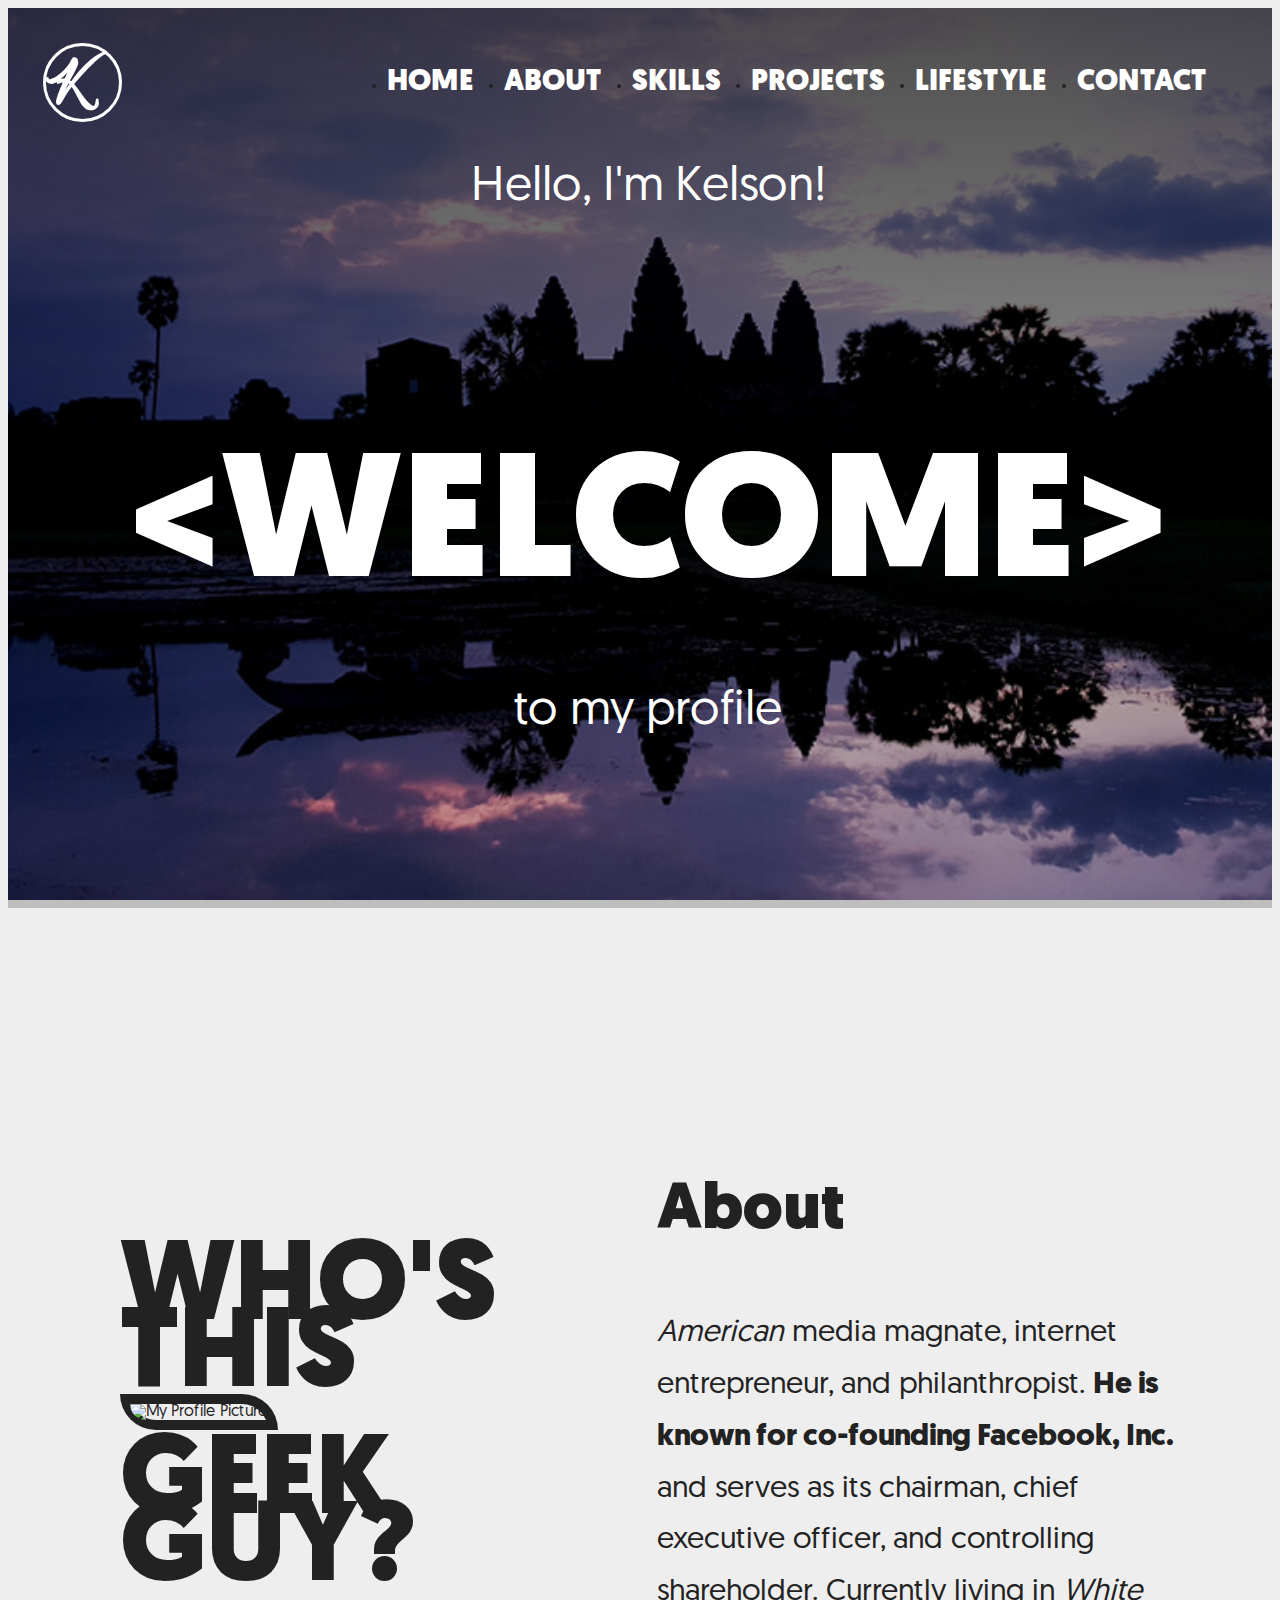
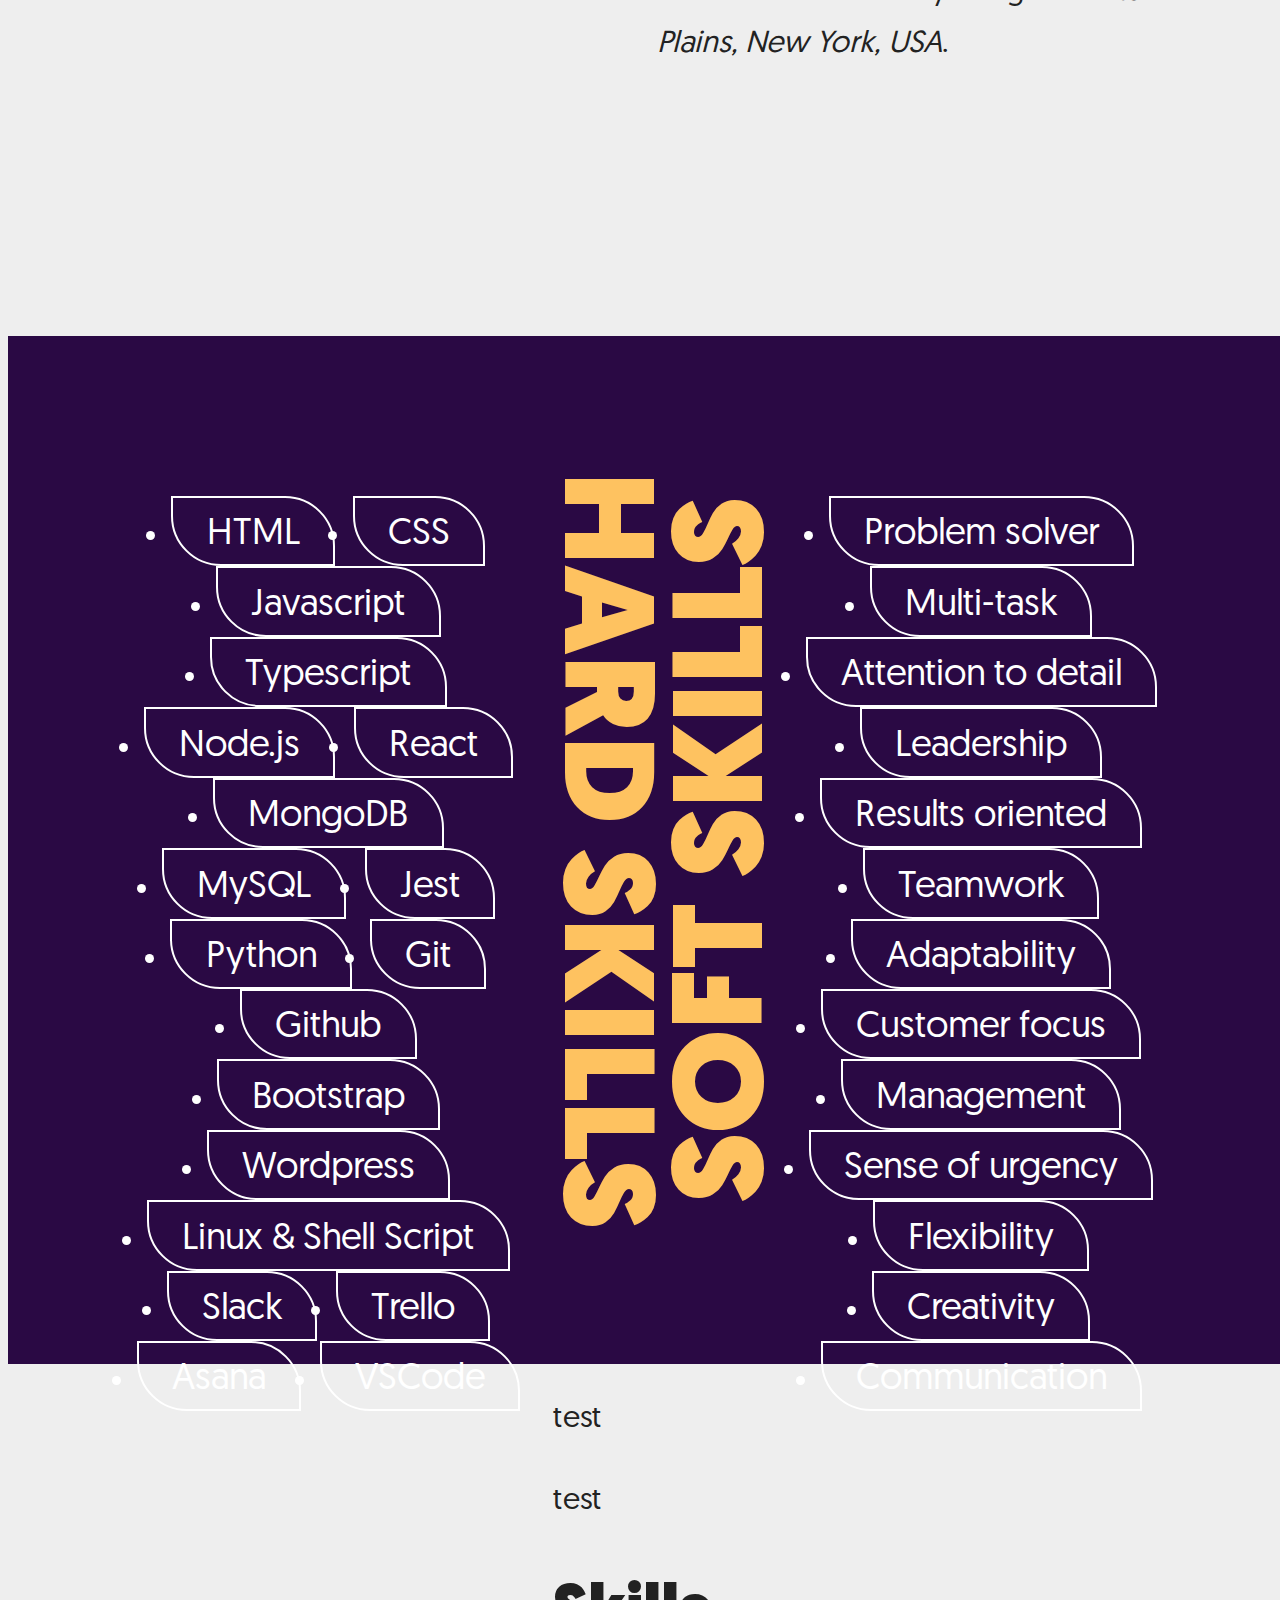
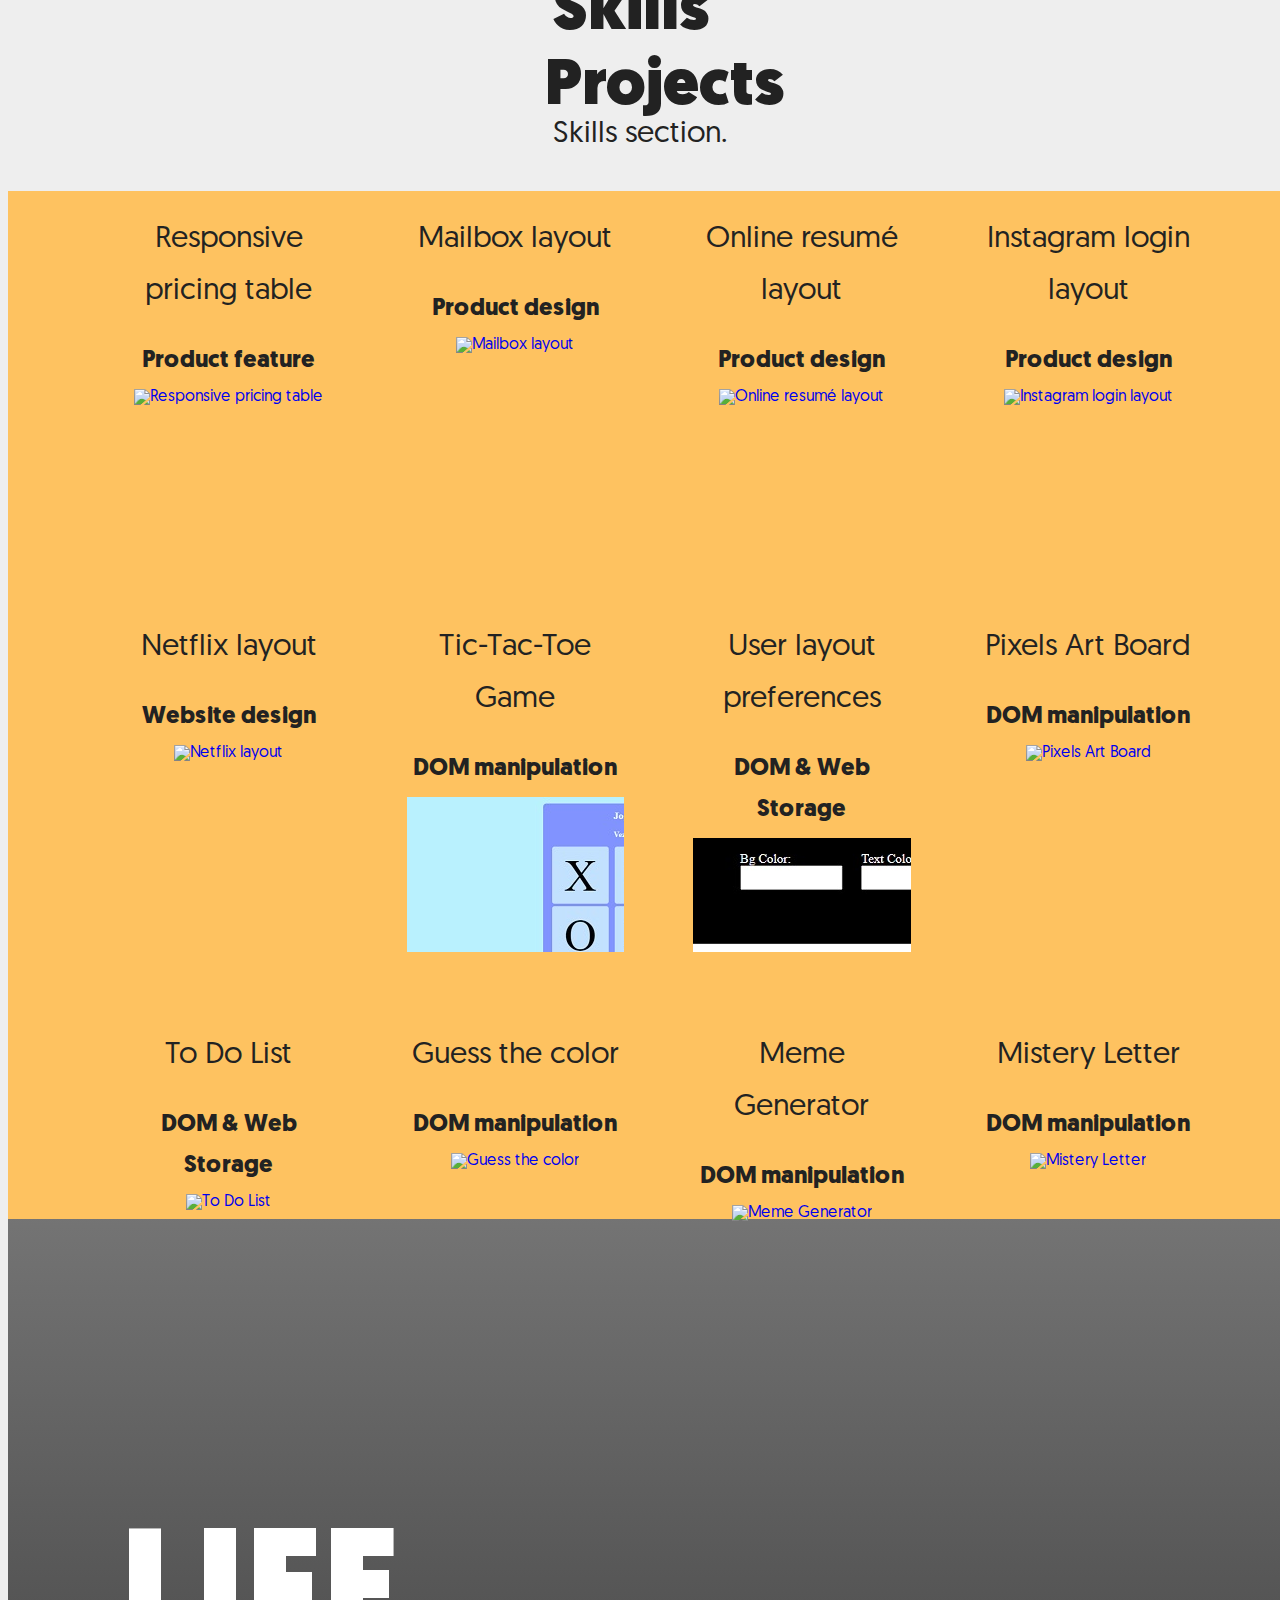
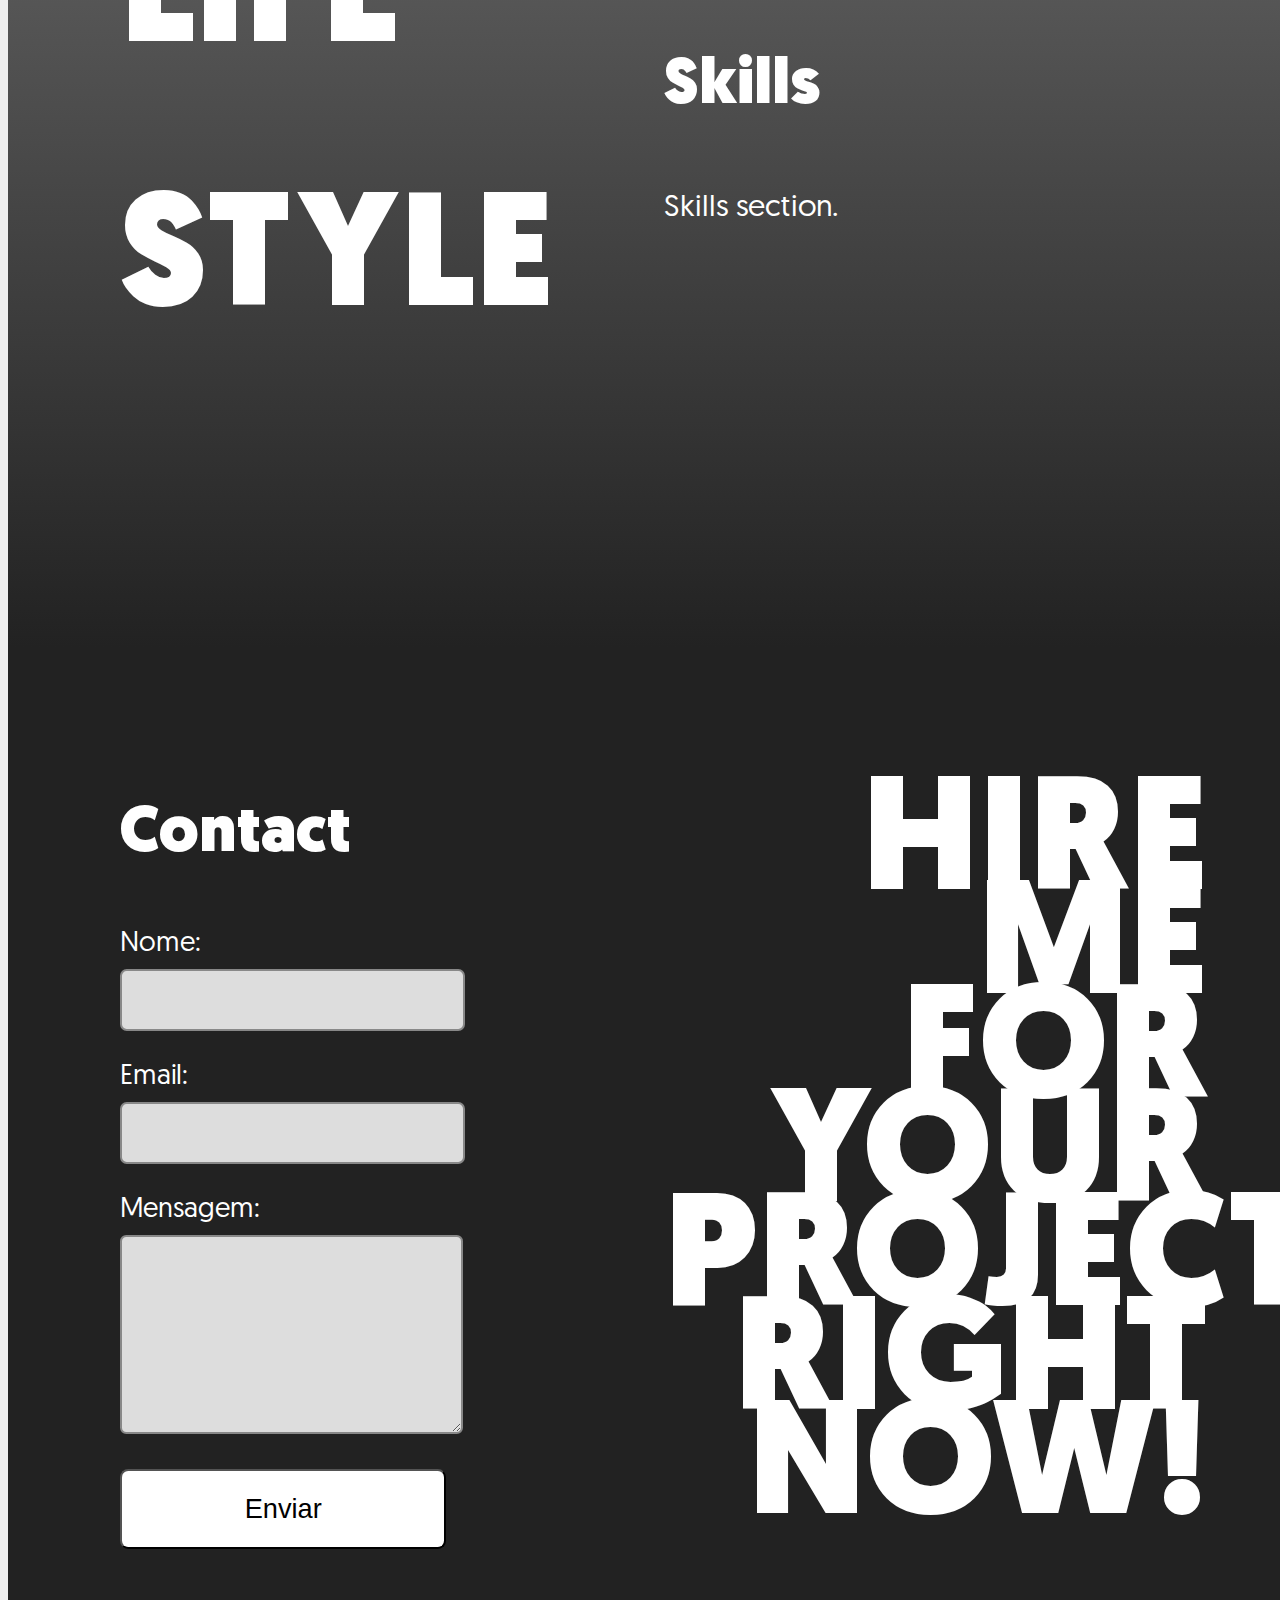
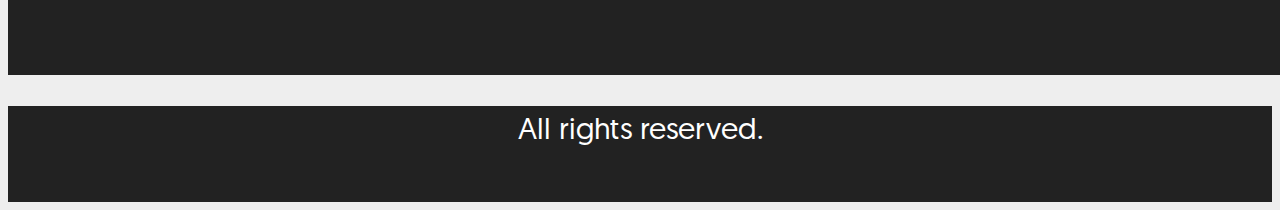
==== commit 84dc376e: "Layout updated" ====
--- a/index.html
+++ b/index.html
@@ -173,7 +173,7 @@
 
           <div class="projects__item">
             <p class="projects__description">Tic-Tac-Toe Game</p>
-            <p class="projects__category">Game design</p>
+            <p class="projects__category">DOM manipulation</p>
             <a class="projects__link" href="./projects/05-sd-017-dojo-js-dom/index.html" target="_blank"><img
                 class="projects__image" src="./projects/05-sd-017-dojo-js-dom/05-sd-17-dojo-js-dom.jpg"
                 alt="Tic-Tac-Toe Game"></a>
@@ -184,7 +184,7 @@
             <p class="projects__category">DOM & Web Storage</p>
             <a class="projects__link" href="./projects/05-sd-017-practice-web-storage/index.html" target="_blank"><img
                 class="projects__image" src="./projects/05-sd-017-practice-web-storage/img/05-sd-17-practice-web-storage.jpg"
-                alt="DOM & Web Storage manipulation"></a>
+                alt="User layout preferences"></a>
           </div>
 
           <div class="projects__item">
@@ -192,7 +192,37 @@
             <p class="projects__category">DOM manipulation</p>
             <a class="projects__link" href="./projects/05-sd-017-project-pixels-art/index.html" target="_blank"><img
                 class="projects__image" src="./projects/05-sd-017-project-pixels-art/art-with-pixels.gif"
-                alt="DOM manipulation"></a>
+                alt="Pixels Art Board"></a>
+          </div>
+
+          <div class="projects__item">
+            <p class="projects__description">To Do List</p>
+            <p class="projects__category">DOM & Web Storage</p>
+            <a class="projects__link" href="./projects/05-sd-017-project-todo-list/index.html" target="_blank"><img
+                class="projects__image" src="./projects/05-sd-017-project-todo-list/todo-list.png"
+                alt="To Do List"></a>
+          </div>
+
+          <div class="projects__item">
+            <p class="projects__description">Guess the color</p>
+            <p class="projects__category">DOM manipulation</p>
+            <a class="projects__link" href="./projects/05-sd-017-project-color-guess/index.html" target="_blank"><img
+                class="projects__image" src="./projects/05-sd-017-project-color-guess/guess.png"
+                alt="Guess the color"></a>
+          </div>
+
+          <div class="projects__item">
+            <p class="projects__description">Meme Generator</p>
+            <p class="projects__category">DOM manipulation</p>
+            <a class="projects__link" href="./projects/05-sd-017-project-meme-generator/index.html" target="_blank"><img class="projects__image" src="./projects/05-sd-017-project-meme-generator/meme-generator.gif" alt="Meme Generator"></a>
+          </div>
+
+          <div class="projects__item">
+            <p class="projects__description">Mistery Letter</p>
+            <p class="projects__category">DOM manipulation</p>
+            <a class="projects__link" href="./projects/05-sd-017-project-mistery-letter/index.html" target="_blank"><img
+                class="projects__image" src="./projects/05-sd-017-project-mistery-letter/mistery-letter-example.gif"
+                alt="Mistery Letter"></a>
           </div>
 
         </div>
--- a/css/style.css
+++ b/css/style.css
@@ -236,7 +236,7 @@
 }
 
 .projects__item {
-  width: 30%;
+  width: 20%;
   /* min-width: 15%; */
   height: 40vh;
   overflow: hidden;
@@ -253,14 +253,16 @@
 /* .projects__info div:nth-child(1)  */
 div.projects__item:nth-of-type(1) .projects__image,
 div.projects__item:nth-of-type(2) .projects__image,
-div.projects__item:nth-of-type(3) .projects__image  
+div.projects__item:nth-of-type(3) .projects__image,
 {
   width: 200%;
   /* border: 5px solid red; */
   /* border-radius: 0 180px 0 180px; */
 }
 
-div.projects__item:nth-of-type(5) .projects__image
+div.projects__item:nth-of-type(5) .projects__image,
+div.projects__item:nth-of-type(7) .projects__image,
+div.projects__item:nth-of-type(8) .projects__image,
 {
   width: 120%;
   /* border: 5px solid red; */
@@ -269,12 +271,19 @@
 
 div.projects__item:nth-of-type(4) .projects__image,
 div.projects__item:nth-of-type(6) .projects__image,
-div.projects__item:nth-of-type(7) .projects__image,
-div.projects__item:nth-of-type(8) .projects__image
 {
   width: 100%;
   /* border: 5px solid red; */
   /* border-radius: 0 180px 0 180px; */
+}
+
+div.projects__item:nth-of-type(9) .projects__image,
+div.projects__item:nth-of-type(10) .projects__image,
+div.projects__item:nth-of-type(11) .projects__image,
+div.projects__item:nth-of-type(12) .projects__image,
+{
+  width: 20%;
+  border: 5px solid red;
 }
 
 .lifestyle {
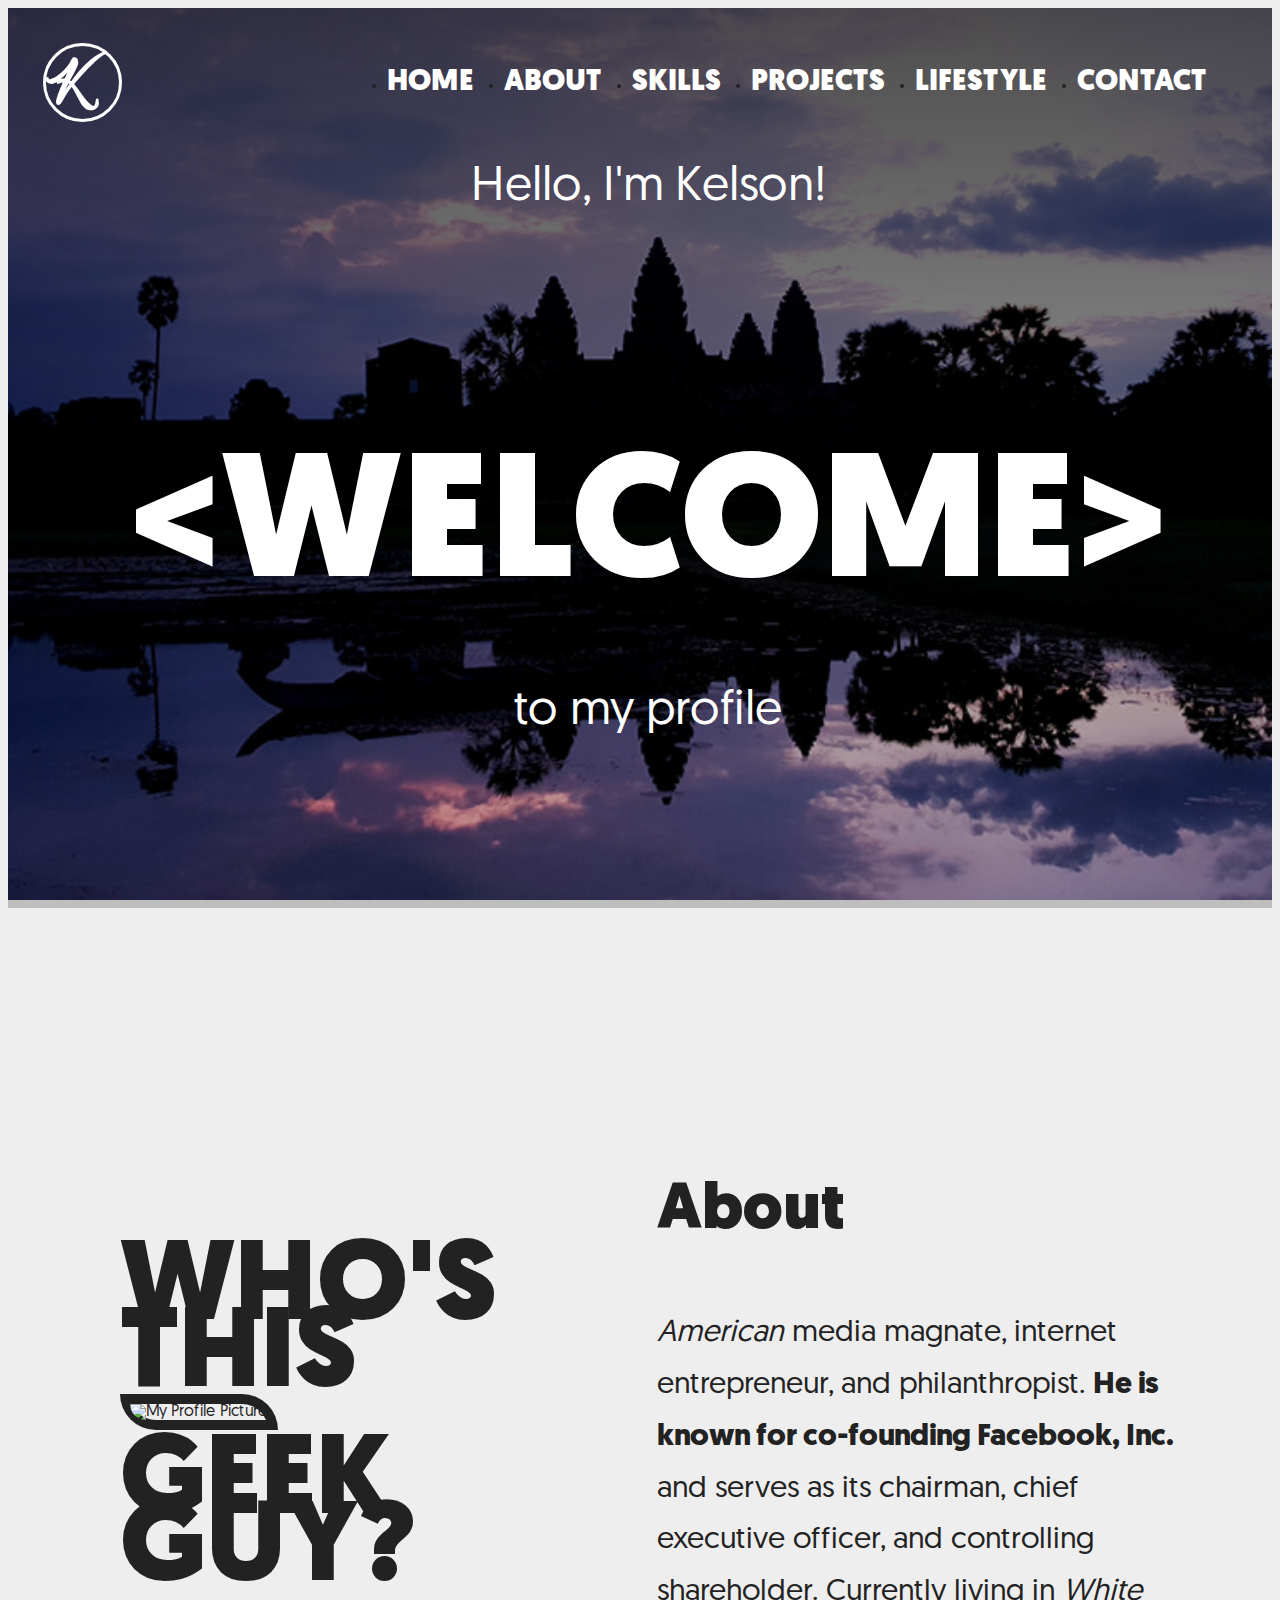
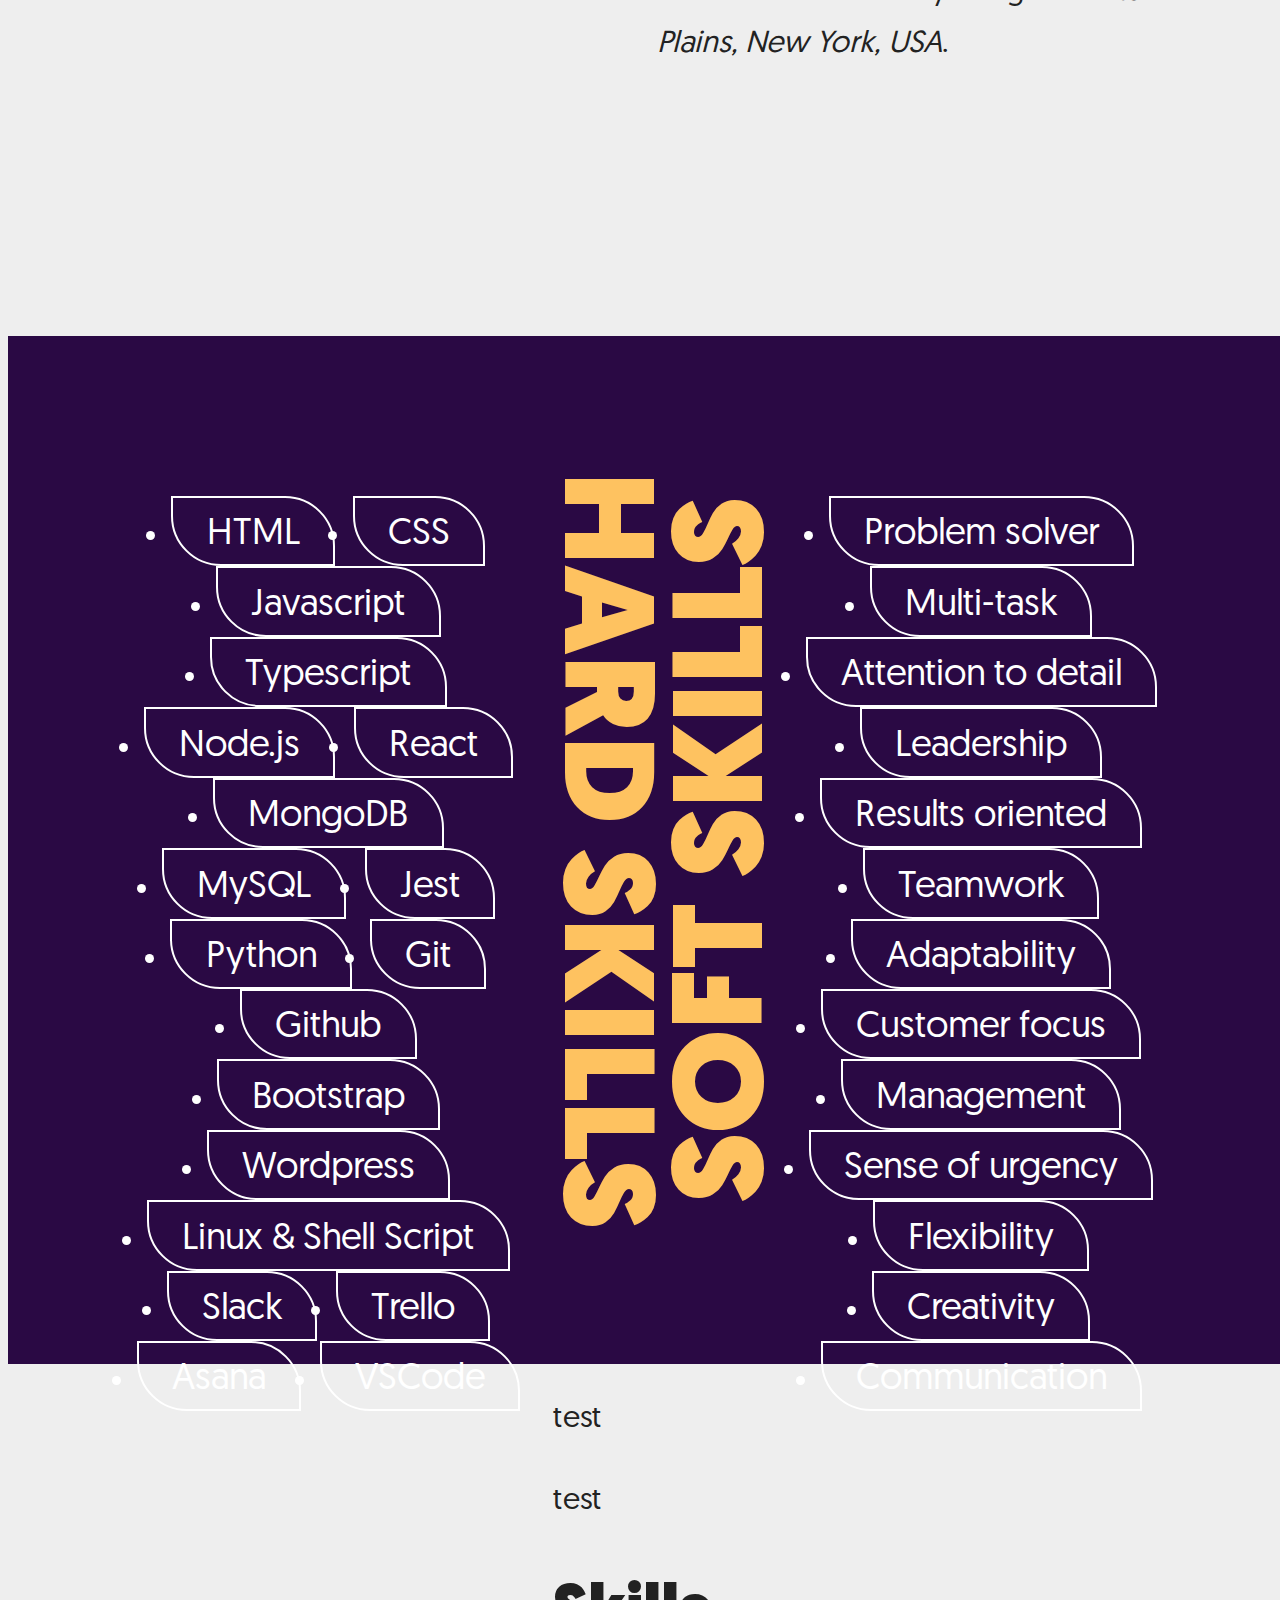
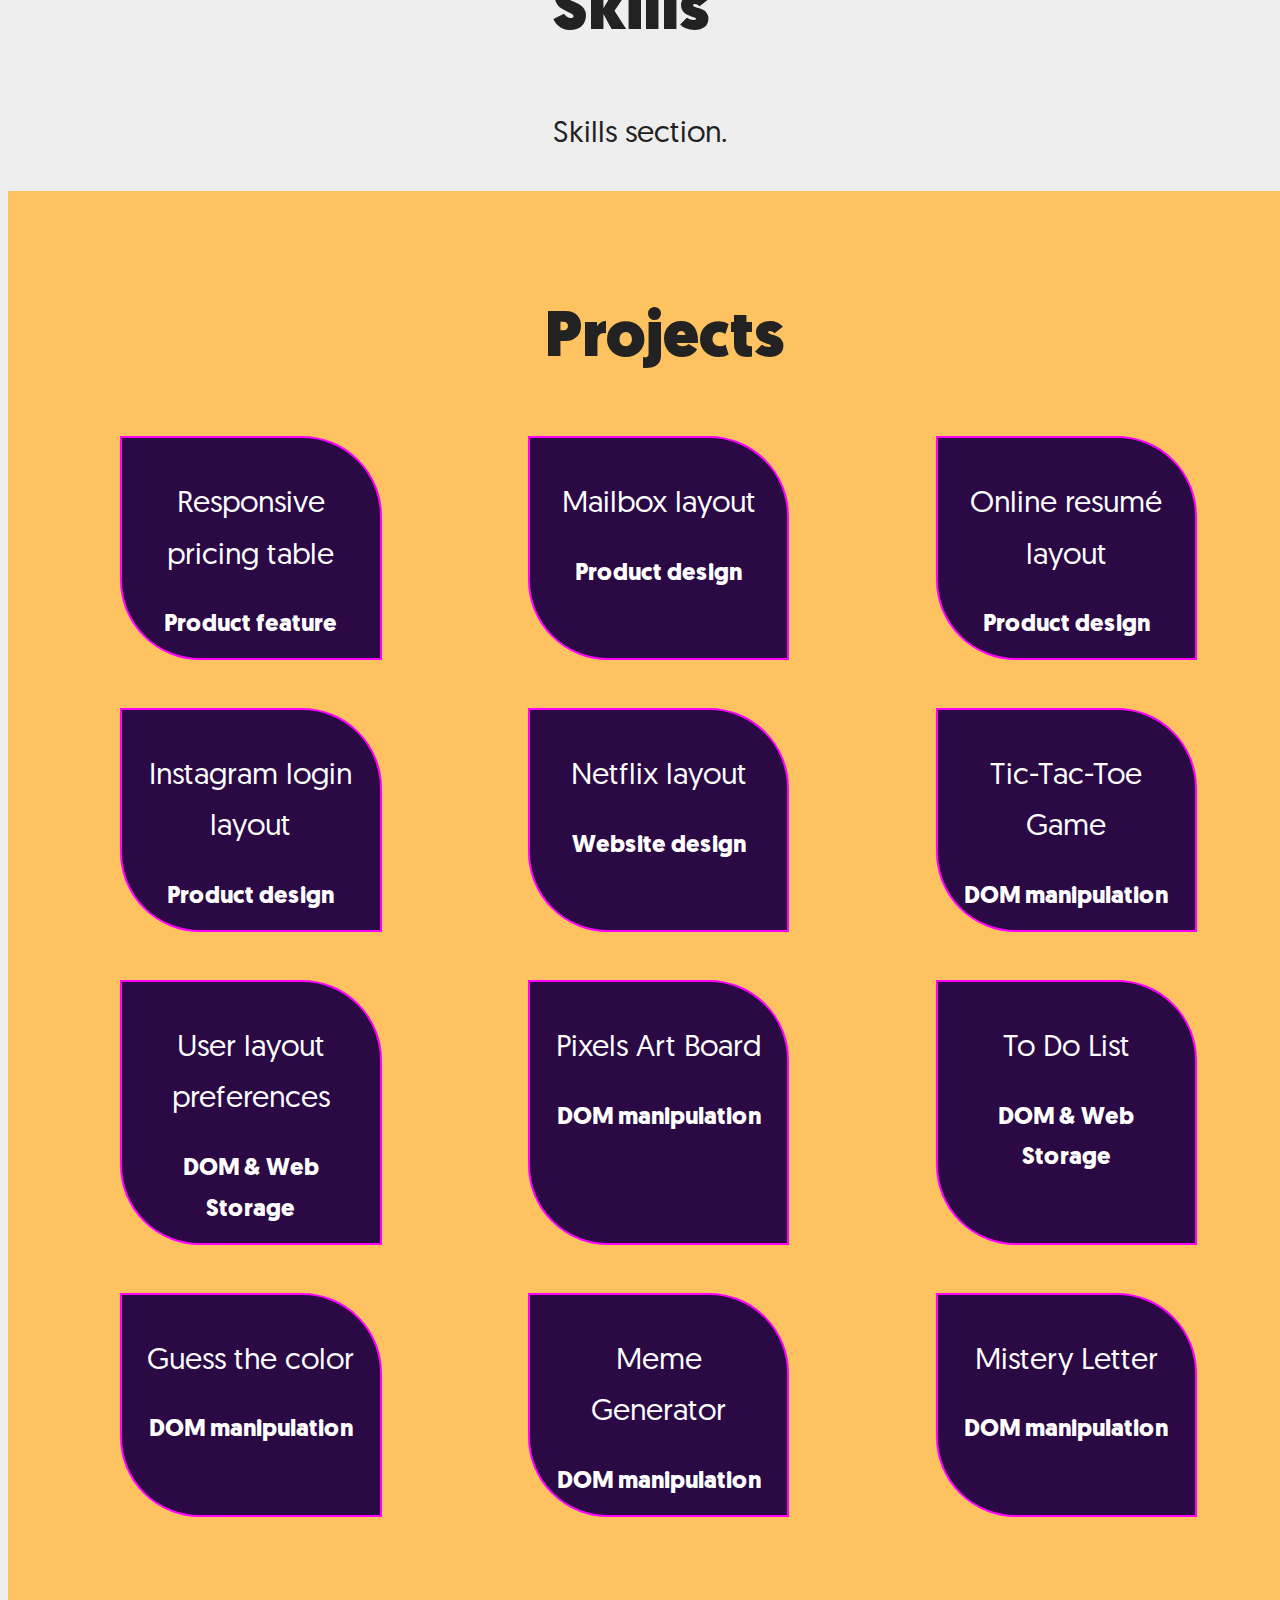
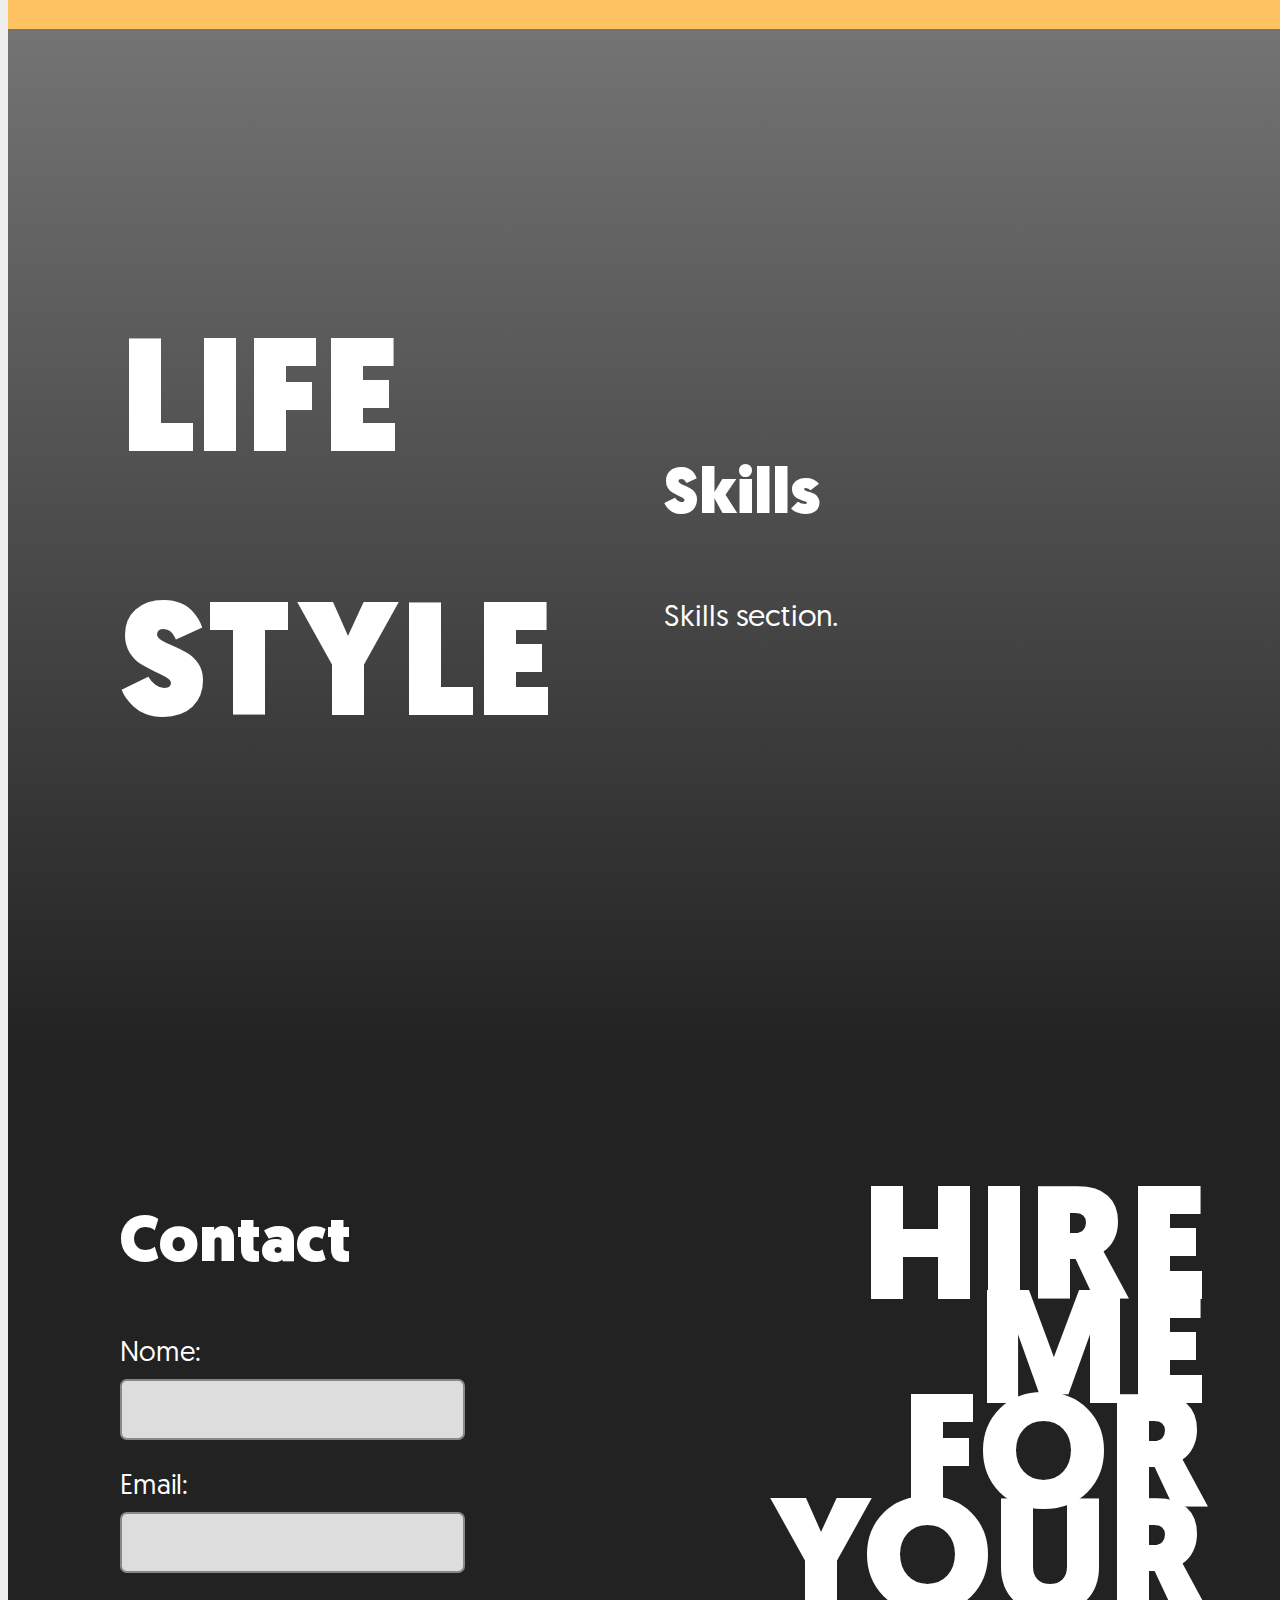
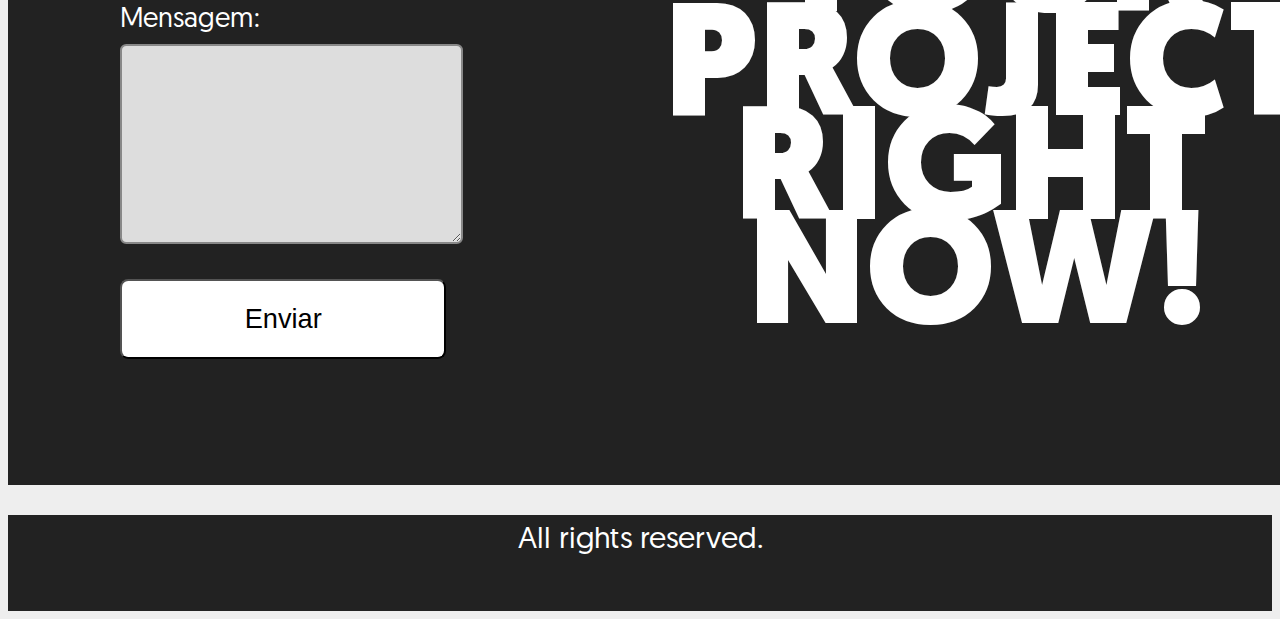
==== commit 7e31ccdb: "Layout updated section Projects" ====
--- a/index.html
+++ b/index.html
@@ -131,101 +131,126 @@
           <h2 class="projects__title">Projects</h2>
 
           <div class="projects__group">
-          <div class="projects__item">
-            <p class="projects__description">Responsive pricing table</p>
-            <p class="projects__category">Product feature</p>
-            <a class="projects__link" href="./projects/03-bonus-feriadao-html-css-js/exercise1.html" target="_blank"><img
+
+            <a class="projects__link" href="./projects/03-bonus-feriadao-html-css-js/exercise1.html" target="_blank">
+              <div class="projects__item">
+                <p class="projects__description">Responsive pricing table</p>
+                <p class="projects__category">Product feature</p>
+                <!-- <img
                 class="projects__image" src="./projects/03-bonus-feriadao-html-css-js/images/exercicio1.png"
-                alt="Responsive pricing table"></a>
+                alt="Responsive pricing table">-->
+              </div>
+            </a>
+
+            <a class="projects__link" href="./projects/03-bonus-feriadao-html-css-js/exercise2.html" target="_blank">
+              <div class="projects__item">
+                <p class="projects__description">Mailbox layout</p>
+                <p class="projects__category">Product design</p>
+                <!-- <img
+                class="projects__image" src="./projects/03-bonus-feriadao-html-css-js/images/exercicio2.png"
+                alt="Mailbox layout">-->
+              </div>
+            </a>
+
+            <a class="projects__link" href="./projects/03-bonus-feriadao-html-css-js/exercise3.html" target="_blank">
+              <div class="projects__item">
+                <p class="projects__description">Online resumé layout</p>
+                <p class="projects__category">Product design</p>
+                <!-- <img
+                class="projects__image" src="./projects/03-bonus-feriadao-html-css-js/images/exercicio3.png"
+                alt="Online resumé layout"> -->
+              </div>
+            </a>
+
+            <a class="projects__link" href="./projects/instagram-model/index.html" target="_blank">
+              <div class="projects__item">
+                <p class="projects__description">Instagram login layout</p>
+                <p class="projects__category">Product design</p>
+                <!-- <img
+                class="projects__image" src="./img/instagram1.png"
+                alt="Instagram login layout">-->
+              </div>
+            </a>
+
+            <a class="projects__link" href="./projects/netflix-model/index.html" target="_blank">
+              <div class="projects__item">
+                <p class="projects__description">Netflix layout</p>
+                <p class="projects__category">Website design</p>
+                <!-- <img
+                class="projects__image" src="./img/netflix1.png"
+                alt="Netflix layout">-->
+              </div>
+            </a>
+
+            <a class="projects__link" href="./projects/05-sd-017-dojo-js-dom/index.html" target="_blank">
+              <div class="projects__item">
+                <p class="projects__description">Tic-Tac-Toe Game</p>
+                <p class="projects__category">DOM manipulation</p>
+                <!-- <img
+                class="projects__image" src="./projects/05-sd-017-dojo-js-dom/05-sd-17-dojo-js-dom.jpg"
+                alt="Tic-Tac-Toe Game"> -->
+              </div>
+            </a>
+
+            <a class="projects__link" href="./projects/05-sd-017-practice-web-storage/index.html" target="_blank">
+              <div class="projects__item">
+                <p class="projects__description">User layout preferences</p>
+                <p class="projects__category">DOM & Web Storage</p>
+                <!-- <img
+                class="projects__image" src="./projects/05-sd-017-practice-web-storage/img/05-sd-17-practice-web-storage.jpg"
+                alt="User layout preferences"> -->
+              </div>
+            </a>
+
+            <a class="projects__link" href="./projects/05-sd-017-project-pixels-art/index.html" target="_blank">
+            <div class="projects__item">
+              <p class="projects__description">Pixels Art Board</p>
+              <p class="projects__category">DOM manipulation</p>
+              <!-- <img
+                class="projects__image" src="./projects/05-sd-017-project-pixels-art/art-with-pixels.gif"
+                alt="Pixels Art Board"> -->
+            </div>
+            </a>
+
+            <a class="projects__link" href="./projects/05-sd-017-project-todo-list/index.html" target="_blank">
+            <div class="projects__item">
+              <p class="projects__description">To Do List</p>
+              <p class="projects__category">DOM & Web Storage</p>
+              <!-- <img
+                class="projects__image" src="./projects/05-sd-017-project-todo-list/todo-list.png"
+                alt="To Do List"> -->
+            </div>
+            </a>
+
+            <a class="projects__link" href="./projects/05-sd-017-project-color-guess/index.html" target="_blank">
+              <div class="projects__item">
+                <p class="projects__description">Guess the color</p>
+                <p class="projects__category">DOM manipulation</p>
+                <!-- <img
+                class="projects__image" src="./projects/05-sd-017-project-color-guess/guess.png"
+                alt="Guess the color"> -->
+              </div>
+            </a>
+
+            <a class="projects__link" href="./projects/05-sd-017-project-meme-generator/index.html" target="_blank">
+              <div class="projects__item">
+                <p class="projects__description">Meme Generator</p>
+                <p class="projects__category">DOM manipulation</p>
+                <!-- <img class="projects__image" src="./projects/05-sd-017-project-meme-generator/meme-generator.gif" alt="Meme Generator"> -->
+              </div>
+            </a>
+
+            <a class="projects__link" href="./projects/05-sd-017-project-mistery-letter/index.html" target="_blank">
+              <div class="projects__item">
+                <p class="projects__description">Mistery Letter</p>
+                <p class="projects__category">DOM manipulation</p>
+                <!-- <img
+                class="projects__image" src="./projects/05-sd-017-project-mistery-letter/mistery-letter-example.gif"
+                alt="Mistery Letter">-->
+              </div>
+            </a>
+
           </div>
-
-          <div class="projects__item">
-            <p class="projects__description">Mailbox layout</p>
-            <p class="projects__category">Product design</p>
-            <a class="projects__link" href="./projects/03-bonus-feriadao-html-css-js/exercise2.html" target="_blank"><img
-                class="projects__image" src="./projects/03-bonus-feriadao-html-css-js/images/exercicio2.png"
-                alt="Mailbox layout"></a>
-          </div>
-
-          <div class="projects__item">
-            <p class="projects__description">Online resumé layout</p>
-            <p class="projects__category">Product design</p>
-            <a class="projects__link" href="./projects/03-bonus-feriadao-html-css-js/exercise3.html" target="_blank"><img
-                class="projects__image" src="./projects/03-bonus-feriadao-html-css-js/images/exercicio3.png"
-                alt="Online resumé layout"></a>
-          </div>
-
-          <div class="projects__item">
-            <p class="projects__description">Instagram login layout</p>
-            <p class="projects__category">Product design</p>
-            <a class="projects__link" href="./projects/instagram-model/index.html" target="_blank"><img
-                class="projects__image" src="./img/instagram1.png"
-                alt="Instagram login layout"></a>
-          </div>
-
-          <div class="projects__item">
-            <p class="projects__description">Netflix layout</p>
-            <p class="projects__category">Website design</p>
-            <a class="projects__link" href="./projects/netflix-model/index.html" target="_blank"><img
-                class="projects__image" src="./img/netflix1.png"
-                alt="Netflix layout"></a>
-          </div>
-
-          <div class="projects__item">
-            <p class="projects__description">Tic-Tac-Toe Game</p>
-            <p class="projects__category">DOM manipulation</p>
-            <a class="projects__link" href="./projects/05-sd-017-dojo-js-dom/index.html" target="_blank"><img
-                class="projects__image" src="./projects/05-sd-017-dojo-js-dom/05-sd-17-dojo-js-dom.jpg"
-                alt="Tic-Tac-Toe Game"></a>
-          </div>
-
-          <div class="projects__item">
-            <p class="projects__description">User layout preferences</p>
-            <p class="projects__category">DOM & Web Storage</p>
-            <a class="projects__link" href="./projects/05-sd-017-practice-web-storage/index.html" target="_blank"><img
-                class="projects__image" src="./projects/05-sd-017-practice-web-storage/img/05-sd-17-practice-web-storage.jpg"
-                alt="User layout preferences"></a>
-          </div>
-
-          <div class="projects__item">
-            <p class="projects__description">Pixels Art Board</p>
-            <p class="projects__category">DOM manipulation</p>
-            <a class="projects__link" href="./projects/05-sd-017-project-pixels-art/index.html" target="_blank"><img
-                class="projects__image" src="./projects/05-sd-017-project-pixels-art/art-with-pixels.gif"
-                alt="Pixels Art Board"></a>
-          </div>
-
-          <div class="projects__item">
-            <p class="projects__description">To Do List</p>
-            <p class="projects__category">DOM & Web Storage</p>
-            <a class="projects__link" href="./projects/05-sd-017-project-todo-list/index.html" target="_blank"><img
-                class="projects__image" src="./projects/05-sd-017-project-todo-list/todo-list.png"
-                alt="To Do List"></a>
-          </div>
-
-          <div class="projects__item">
-            <p class="projects__description">Guess the color</p>
-            <p class="projects__category">DOM manipulation</p>
-            <a class="projects__link" href="./projects/05-sd-017-project-color-guess/index.html" target="_blank"><img
-                class="projects__image" src="./projects/05-sd-017-project-color-guess/guess.png"
-                alt="Guess the color"></a>
-          </div>
-
-          <div class="projects__item">
-            <p class="projects__description">Meme Generator</p>
-            <p class="projects__category">DOM manipulation</p>
-            <a class="projects__link" href="./projects/05-sd-017-project-meme-generator/index.html" target="_blank"><img class="projects__image" src="./projects/05-sd-017-project-meme-generator/meme-generator.gif" alt="Meme Generator"></a>
-          </div>
-
-          <div class="projects__item">
-            <p class="projects__description">Mistery Letter</p>
-            <p class="projects__category">DOM manipulation</p>
-            <a class="projects__link" href="./projects/05-sd-017-project-mistery-letter/index.html" target="_blank"><img
-                class="projects__image" src="./projects/05-sd-017-project-mistery-letter/mistery-letter-example.gif"
-                alt="Mistery Letter"></a>
-          </div>
-
-        </div>
         </div>
       </div>
     </section>
--- a/css/style.css
+++ b/css/style.css
@@ -212,7 +212,7 @@
 }
 
 .projects__content {
-  height: 100vh;
+  min-height: 100vh;
 }
 
 .projects__info {
@@ -229,19 +229,26 @@
 
 .projects__group {
   display: flex;
-  align-items: center;
   justify-content: space-between;
   text-align: center;
   flex-wrap: wrap;
 }
 
-.projects__item {
+.projects__link {
+  background-color: #2A0944;
+  color: white;
   width: 20%;
-  /* min-width: 15%; */
-  height: 40vh;
   overflow: hidden;
+  padding: 10px 20px 5px;
   margin-bottom: 3em;
   margin-right: 1%;
+  border: 2px solid fuchsia;
+  border-radius: 0 80px 0 80px;
+}
+
+.projects__link:hover {
+  background-color: #3e125f;
+  border-radius: 80px 0 80px 0;
 }
 
 .projects__category {
@@ -251,40 +258,31 @@
 }
 
 /* .projects__info div:nth-child(1)  */
-div.projects__item:nth-of-type(1) .projects__image,
+/* div.projects__item:nth-of-type(1) .projects__image,
 div.projects__item:nth-of-type(2) .projects__image,
-div.projects__item:nth-of-type(3) .projects__image,
-{
+div.projects__item:nth-of-type(3) .projects__image {
   width: 200%;
-  /* border: 5px solid red; */
-  /* border-radius: 0 180px 0 180px; */
+
 }
 
 div.projects__item:nth-of-type(5) .projects__image,
 div.projects__item:nth-of-type(7) .projects__image,
-div.projects__item:nth-of-type(8) .projects__image,
-{
+div.projects__item:nth-of-type(8) .projects__image {
   width: 120%;
-  /* border: 5px solid red; */
-  /* border-radius: 0 180px 0 180px; */
 }
 
 div.projects__item:nth-of-type(4) .projects__image,
-div.projects__item:nth-of-type(6) .projects__image,
-{
-  width: 100%;
-  /* border: 5px solid red; */
-  /* border-radius: 0 180px 0 180px; */
+div.projects__item:nth-of-type(6) .projects__image {
+  width: 100%;
 }
 
 div.projects__item:nth-of-type(9) .projects__image,
 div.projects__item:nth-of-type(10) .projects__image,
 div.projects__item:nth-of-type(11) .projects__image,
-div.projects__item:nth-of-type(12) .projects__image,
-{
-  width: 20%;
+div.projects__item:nth-of-type(12) .projects__image {
+  width: 100%;
   border: 5px solid red;
-}
+} */
 
 .lifestyle {
   background: linear-gradient(to bottom, rgba(34,34,34,0.6), rgba(34,34,34,1)), url(../img/mosaico2-tiny.jpg) no-repeat center;
